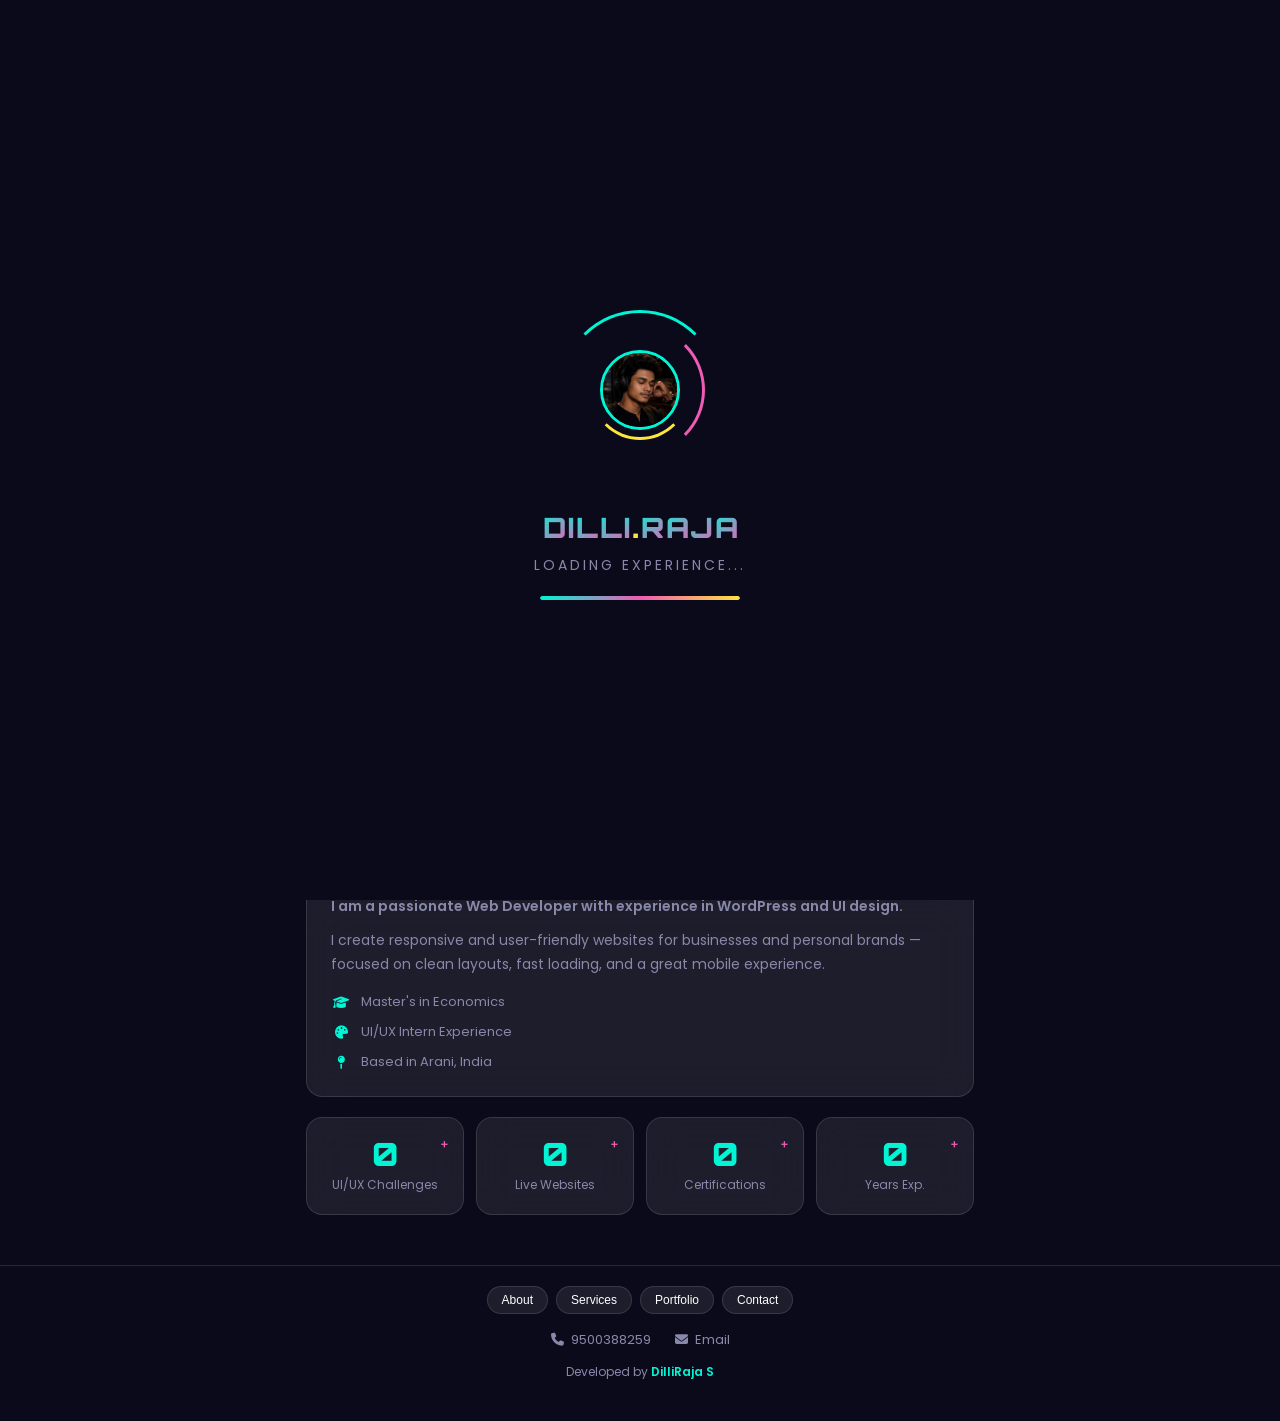
==== index.html @ 21200c45 "Move website files to root" ====
<!DOCTYPE html>
<html lang="en">
<head>
    <meta charset="UTF-8">
    <meta name="viewport" content="width=device-width, initial-scale=1.0, maximum-scale=1.0, user-scalable=no">
    <title>DilliRaja S - Web Developer</title>
    <link rel="stylesheet" href="css/style.css">
    <link rel="stylesheet" href="https://cdnjs.cloudflare.com/ajax/libs/font-awesome/6.5.0/css/all.min.css">
    <link href="https://fonts.googleapis.com/css2?family=Poppins:wght@300;400;500;600;700;800;900&family=Orbitron:wght@400;700;900&display=swap" rel="stylesheet">
</head>
<body>

<!-- ==================== LOADING SCREEN ==================== -->
<div id="loading-screen" class="loading-screen">
    <div class="loader-ring-container">
        <div class="loader-ring"></div>
        <div class="loader-ring"></div>
        <div class="loader-ring"></div>
        <div class="profile-loader">
            <div class="profile-img-loader">
                <img src="assets/profile.jpg" alt="DilliRaja">
            </div>
        </div>
    </div>
    <div class="loader-text">
        <span>D</span><span>I</span><span>L</span><span>L</span><span>I</span>
        <span class="loader-dot">.</span>
        <span>R</span><span>A</span><span>J</span><span>A</span>
    </div>
    <div class="loader-subtitle">Loading Experience...</div>
    <div class="loading-bar">
        <div class="loading-bar-fill"></div>
    </div>
</div>

<!-- ==================== SOUND TOGGLE ==================== -->
<button id="sound-toggle" class="sound-toggle" title="Toggle Sound">
    <i class="fas fa-volume-up"></i>
</button>

<!-- ==================== THEME TOGGLE ==================== -->
<button id="theme-toggle" class="theme-toggle" title="Toggle Theme">
    <i class="fas fa-moon"></i>
</button>

<!-- ==================== COLOR PICKER ==================== -->
<button id="color-picker-btn" class="color-picker-btn" title="Change Theme Color">
    <i class="fas fa-palette"></i>
</button>
<div id="color-panel" class="color-panel">
    <div class="color-panel-header">
        <h3>Theme Colors</h3>
        <button onclick="closeColorPanel()"><i class="fas fa-times"></i></button>
    </div>
    <div class="color-panel-grid">
        <button class="color-swatch" data-color="teal" style="--sw1:#00f5d4;--sw2:#00bbf9;" title="Teal Blue">
            <span class="swatch-mix"><i></i><i></i></span><span>Teal Blue</span>
        </button>
        <button class="color-swatch" data-color="neon" style="--sw1:#00ff88;--sw2:#00cc66;" title="Neon Green">
            <span class="swatch-mix"><i></i><i></i></span><span>Neon Green</span>
        </button>
        <button class="color-swatch" data-color="purple" style="--sw1:#a855f7;--sw2:#6d28d9;" title="Purple">
            <span class="swatch-mix"><i></i><i></i></span><span>Purple</span>
        </button>
        <button class="color-swatch" data-color="pink" style="--sw1:#f15bb5;--sw2:#ff6b9d;" title="Pink">
            <span class="swatch-mix"><i></i><i></i></span><span>Pink</span>
        </button>
        <button class="color-swatch" data-color="orange" style="--sw1:#ff8800;--sw2:#ff5500;" title="Orange">
            <span class="swatch-mix"><i></i><i></i></span><span>Orange</span>
        </button>
        <button class="color-swatch" data-color="red" style="--sw1:#ff4444;--sw2:#cc0000;" title="Red">
            <span class="swatch-mix"><i></i><i></i></span><span>Red</span>
        </button>
        <button class="color-swatch" data-color="gold" style="--sw1:#ffd700;--sw2:#ffaa00;" title="Gold">
            <span class="swatch-mix"><i></i><i></i></span><span>Gold</span>
        </button>
        <button class="color-swatch" data-color="ocean" style="--sw1:#0ea5e9;--sw2:#0284c7;" title="Ocean Blue">
            <span class="swatch-mix"><i></i><i></i></span><span>Ocean</span>
        </button>
        <button class="color-swatch" data-color="mint" style="--sw1:#34d399;--sw2:#10b981;" title="Mint">
            <span class="swatch-mix"><i></i><i></i></span><span>Mint</span>
        </button>
        <button class="color-swatch" data-color="coral" style="--sw1:#fb7185;--sw2:#e11d48;" title="Coral">
            <span class="swatch-mix"><i></i><i></i></span><span>Coral</span>
        </button>
        <button class="color-swatch" data-color="lavender" style="--sw1:#c084fc;--sw2:#a855f7;" title="Lavender">
            <span class="swatch-mix"><i></i><i></i></span><span>Lavender</span>
        </button>
        <button class="color-swatch" data-color="sunset" style="--sw1:#f97316;--sw2:#ec4899;" title="Sunset Mix">
            <span class="swatch-mix"><i></i><i></i></span><span>Sunset</span>
        </button>
    </div>
</div>

<!-- ==================== LIGHTBOX ==================== -->
<div id="lightbox" class="lightbox" onclick="closeLightbox()">
    <button class="lightbox-close" onclick="closeLightbox()"><i class="fas fa-times"></i></button>
    <img id="lightbox-img" src="" alt="Preview">
    <div class="lightbox-actions">
        <button onclick="event.stopPropagation();downloadLightboxImage()"><i class="fas fa-download"></i> Download</button>
        <button onclick="event.stopPropagation();shareLightboxImage()"><i class="fas fa-share-alt"></i> Share</button>
    </div>
</div>

<!-- ==================== PARTICLES BACKGROUND ==================== -->
<canvas id="particles-canvas"></canvas>

<!-- ==================== PAGE 1: HOME ==================== -->
<div id="page-home" class="page active">
    <!-- HEADER -->
    <header class="header">
        <div class="header-left">
            <button class="btn-icon back-btn" id="btn-back" title="Back" style="display:none;">
                <i class="fas fa-arrow-left"></i>
            </button>
            <button class="btn-icon whatsapp-btn" title="WhatsApp" onclick="window.open('https://wa.me/9500388259','_blank')">
                <i class="fab fa-whatsapp"></i>
            </button>
        </div>
        <div class="header-center">
            <h2 class="page-title">DILLIRAJA S</h2>
        </div>
        <div class="header-right">
            <button class="btn-icon category-btn" id="btn-categories" title="Categories">
                <i class="fas fa-th-large"></i>
            </button>
            <button class="btn-icon next-btn" id="btn-next" title="Next Section">
                <i class="fas fa-chevron-down"></i>
            </button>
        </div>
    </header>

    <!-- HERO SECTION -->
    <section class="hero-section" id="hero">
        <div class="hero-content">
            <div class="profile-container">
                <div class="profile-ring">
                    <svg viewBox="0 0 200 200">
                        <circle cx="100" cy="100" r="90" class="ring-bg"/>
                        <circle cx="100" cy="100" r="90" class="ring-progress"/>
                    </svg>
                </div>
                <div class="profile-image">
                    <img src="assets/profile.jpg" alt="DilliRaja S">
                </div>
                <div class="profile-status">
                    <span class="status-dot"></span> Available for work
                </div>
            </div>
            <h1 class="hero-name glitch" data-text="DILLIRAJA S">DILLIRAJA S</h1>
            <p class="hero-title">
                <span class="typed-text" id="typed-text"></span>
                <span class="cursor">|</span>
            </p>
            <div class="hero-location">
                <i class="fas fa-map-marker-alt"></i> Arani, India
            </div>
        </div>

        <!-- CURVED CATEGORY BOX -->
        <div class="curved-box" id="curved-box">
            <div class="curved-box-inner">
                <div class="curved-box-header">
                    <h3><i class="fas fa-fire"></i> Explore Services</h3>
                </div>
                <div class="curved-categories">
                    <button class="curved-cat-item" data-category="about" onclick="navigateTo('about')">
                        <div class="cat-icon"><i class="fas fa-user"></i></div>
                        <span>About</span>
                    </button>
                    <button class="curved-cat-item" data-category="services" onclick="navigateTo('services')">
                        <div class="cat-icon"><i class="fas fa-cogs"></i></div>
                        <span>Services</span>
                    </button>
                    <button class="curved-cat-item" data-category="portfolio" onclick="navigateTo('portfolio')">
                        <div class="cat-icon"><i class="fas fa-briefcase"></i></div>
                        <span>Portfolio</span>
                    </button>
                    <button class="curved-cat-item" data-category="social" onclick="navigateTo('social')">
                        <div class="cat-icon"><i class="fas fa-share-alt"></i></div>
                        <span>Social</span>
                    </button>
                    <button class="curved-cat-item" data-category="contact" onclick="navigateTo('contact')">
                        <div class="cat-icon"><i class="fas fa-phone"></i></div>
                        <span>Contact</span>
                    </button>
                    <button class="curved-cat-item" data-category="form" onclick="navigateTo('form')">
                        <div class="cat-icon"><i class="fas fa-paper-plane"></i></div>
                        <span>Enquiry</span>
                    </button>
                </div>
            </div>
        </div>
    </section>

    <!-- MY STORY SECTION -->
    <section class="section" id="story-section">
        <div class="section-inner">
            <h2 class="section-title"><span class="title-accent"></span> My Story</h2>
            <div class="story-card glass-card">
                <div class="story-text">
                    <p class="story-highlight">I am a passionate Web Developer with experience in WordPress and UI design.</p>
                    <p>I create responsive and user-friendly websites for businesses and personal brands — focused on clean layouts, fast loading, and a great mobile experience.</p>
                </div>
                <div class="story-details">
                    <div class="story-item"><i class="fas fa-graduation-cap"></i> Master's in Economics</div>
                    <div class="story-item"><i class="fas fa-palette"></i> UI/UX Intern Experience</div>
                    <div class="story-item"><i class="fas fa-map-pin"></i> Based in Arani, India</div>
                </div>
            </div>
            <div class="stats-grid">
                <div class="stat-card glass-card" data-count="100">
                    <div class="stat-number">0</div>
                    <div class="stat-label">UI/UX Challenges</div>
                    <div class="stat-plus">+</div>
                </div>
                <div class="stat-card glass-card" data-count="10">
                    <div class="stat-number">0</div>
                    <div class="stat-label">Live Websites</div>
                    <div class="stat-plus">+</div>
                </div>
                <div class="stat-card glass-card" data-count="5">
                    <div class="stat-number">0</div>
                    <div class="stat-label">Certifications</div>
                    <div class="stat-plus">+</div>
                </div>
                <div class="stat-card glass-card" data-count="1">
                    <div class="stat-number">0</div>
                    <div class="stat-label">Years Exp.</div>
                    <div class="stat-plus">+</div>
                </div>
            </div>
        </div>
    </section>

    <!-- FOOTER -->
    <footer class="footer">
        <div class="footer-categories">
            <button onclick="navigateTo('about')">About</button>
            <button onclick="navigateTo('services')">Services</button>
            <button onclick="navigateTo('portfolio')">Portfolio</button>
            <button onclick="navigateTo('contact')">Contact</button>
        </div>
        <div class="footer-contact">
            <a href="tel:+9500388259"><i class="fas fa-phone"></i> 9500388259</a>
            <a href="mailto:dilliraja20et03@gmail.com"><i class="fas fa-envelope"></i> Email</a>
        </div>
        <div class="footer-developer">
            Developed by <span class="developer-name" id="developer-link">DilliRaja S</span>
        </div>
    </footer>
</div>

<!-- ==================== PAGE 2: CATEGORIES LIST ==================== -->
<div id="page-categories" class="page">
    <header class="header">
        <div class="header-left">
            <button class="btn-icon back-btn" onclick="navigateTo('home')">
                <i class="fas fa-arrow-left"></i>
            </button>
        </div>
        <div class="header-center">
            <h2 class="page-title">Categories</h2>
        </div>
        <div class="header-right"></div>
    </header>
    <section class="section categories-page">
        <div class="categories-grid">
            <button class="category-card glass-card game-hover" onclick="navigateTo('about')">
                <div class="cat-card-icon" style="--cat-color: #00f5d4;"><i class="fas fa-user-circle"></i></div>
                <h3>About</h3>
                <p>My story & journey</p>
                <div class="cat-arrow"><i class="fas fa-arrow-right"></i></div>
            </button>
            <button class="category-card glass-card game-hover" onclick="navigateTo('services')">
                <div class="cat-card-icon" style="--cat-color: #fee440;"><i class="fas fa-concierge-bell"></i></div>
                <h3>Services</h3>
                <p>What I offer</p>
                <div class="cat-arrow"><i class="fas fa-arrow-right"></i></div>
            </button>
            <button class="category-card glass-card game-hover" onclick="navigateTo('portfolio')">
                <div class="cat-card-icon" style="--cat-color: #f15bb5;"><i class="fas fa-images"></i></div>
                <h3>Portfolio</h3>
                <p>My work showcase</p>
                <div class="cat-arrow"><i class="fas fa-arrow-right"></i></div>
            </button>
            <button class="category-card glass-card game-hover" onclick="navigateTo('social')">
                <div class="cat-card-icon" style="--cat-color: #9b5de5;"><i class="fas fa-link"></i></div>
                <h3>Social Media</h3>
                <p>Connect with me</p>
                <div class="cat-arrow"><i class="fas fa-arrow-right"></i></div>
            </button>
            <button class="category-card glass-card game-hover" onclick="navigateTo('contact')">
                <div class="cat-card-icon" style="--cat-color: #00bbf9;"><i class="fas fa-address-card"></i></div>
                <h3>Contact</h3>
                <p>Get in touch</p>
                <div class="cat-arrow"><i class="fas fa-arrow-right"></i></div>
            </button>
            <button class="category-card glass-card game-hover" onclick="navigateTo('form')">
                <div class="cat-card-icon" style="--cat-color: #00f5a0;"><i class="fas fa-paper-plane"></i></div>
                <h3>Enquiry Form</h3>
                <p>Request a quote</p>
                <div class="cat-arrow"><i class="fas fa-arrow-right"></i></div>
            </button>
        </div>
    </section>
</div>

<!-- ==================== ABOUT PAGE ==================== -->
<div id="page-about" class="page">
    <header class="header">
        <div class="header-left">
            <button class="btn-icon back-btn" onclick="goBack()">
                <i class="fas fa-arrow-left"></i>
            </button>
        </div>
        <div class="header-center">
            <h2 class="page-title">About Me</h2>
        </div>
        <div class="header-right">
            <button class="btn-icon" onclick="window.open('https://wa.me/9500388259','_blank')">
                <i class="fab fa-whatsapp"></i>
            </button>
        </div>
    </header>
    <section class="section about-page">
        <div class="about-hero">
            <div class="about-profile">
                <div class="about-img-wrapper">
                    <img src="assets/profile.jpg" alt="DilliRaja S">
                    <div class="about-img-ring"></div>
                </div>
                <h2 class="about-name">DilliRaja S</h2>
                <p class="about-role">Web Developer & UI/UX Designer</p>
            </div>
        </div>
        <div class="about-story glass-card">
            <h3><i class="fas fa-book-open"></i> My Story</h3>
            <p>I am a passionate Web Developer with experience in WordPress and UI design.</p>
            <p>I create responsive and user-friendly websites for businesses and personal brands — focused on clean layouts, fast loading, and a great mobile experience.</p>
            <div class="about-details">
                <div class="about-detail-item"><i class="fas fa-graduation-cap"></i><span>Master's in Economics</span></div>
                <div class="about-detail-item"><i class="fas fa-palette"></i><span>UI/UX Intern Experience</span></div>
                <div class="about-detail-item"><i class="fas fa-map-pin"></i><span>Based in Arani, India</span></div>
            </div>
        </div>
        <div class="stats-grid">
            <div class="stat-card glass-card" data-count="100">
                <div class="stat-number">0</div>
                <div class="stat-label">UI/UX Challenges</div>
                <div class="stat-plus">+</div>
            </div>
            <div class="stat-card glass-card" data-count="10">
                <div class="stat-number">0</div>
                <div class="stat-label">Live Websites</div>
                <div class="stat-plus">+</div>
            </div>
            <div class="stat-card glass-card" data-count="5">
                <div class="stat-number">0</div>
                <div class="stat-label">Certifications</div>
                <div class="stat-plus">+</div>
            </div>
            <div class="stat-card glass-card" data-count="1">
                <div class="stat-number">0</div>
                <div class="stat-label">Years Exp.</div>
                <div class="stat-plus">+</div>
            </div>
        </div>
    </section>
</div>

<!-- ==================== SERVICES PAGE ==================== -->
<div id="page-services" class="page">
    <header class="header">
        <div class="header-left">
            <button class="btn-icon back-btn" onclick="goBack()">
                <i class="fas fa-arrow-left"></i>
            </button>
        </div>
        <div class="header-center">
            <h2 class="page-title">Services</h2>
        </div>
        <div class="header-right">
            <button class="btn-icon" onclick="window.open('https://wa.me/9500388259','_blank')">
                <i class="fab fa-whatsapp"></i>
            </button>
        </div>
    </header>
    <section class="section services-page">
        <!-- LOGO DESIGN -->
        <div class="service-section">
            <div class="service-header game-hover" onclick="toggleService(this)">
                <div class="service-icon" style="--svc-color: #00f5d4;"><i class="fas fa-paint-brush"></i></div>
                <h3>Logo Design</h3>
                <i class="fas fa-chevron-down toggle-icon"></i>
            </div>
            <div class="service-content">
                <p class="service-desc">Custom logo designs crafted to represent your brand identity.</p>
                <div class="logo-showcase">
                    <div class="logo-card game-hover" style="--logo-bg: linear-gradient(135deg, #ff4444, #cc0000);" onclick="openLightbox('assets/logo1.jpg')">
                        <div class="logo-display">
                            <img src="assets/logo1.jpg" alt="Red Logo" style="width:100%;height:100%;object-fit:cover;border-radius:50%;">
                        </div>
                        <span class="logo-label">Logo 1 - Red</span>
                        <p class="logo-explain">Bold & Passionate - Red symbolizes energy, power, and determination. Used for brands that want to grab attention instantly and create a sense of urgency.</p>
                    </div>
                    <div class="logo-card game-hover" style="--logo-bg: linear-gradient(135deg, #4488ff, #0044cc);" onclick="openLightbox('assets/logo2.jpg')">
                        <div class="logo-display">
                            <img src="assets/logo2.jpg" alt="Blue Logo" style="width:100%;height:100%;object-fit:cover;border-radius:50%;">
                        </div>
                        <span class="logo-label">Logo 2 - Blue</span>
                        <p class="logo-explain">Trust & Professional - Blue conveys reliability, wisdom, and confidence. The go-to color for corporate, tech, and finance brands worldwide.</p>
                    </div>
                    <div class="logo-card game-hover" style="--logo-bg: linear-gradient(135deg, #44cc44, #228822);" onclick="openLightbox('assets/logo3.jpg')">
                        <div class="logo-display">
                            <img src="assets/logo3.jpg" alt="Green Logo" style="width:100%;height:100%;object-fit:cover;border-radius:50%;">
                        </div>
                        <span class="logo-label">Logo 3 - Green</span>
                        <p class="logo-explain">Growth & Harmony - Green represents nature, health, and prosperity. Perfect for eco-friendly, wellness, and sustainability brands.</p>
                    </div>
                    <div class="logo-card game-hover" style="--logo-bg: linear-gradient(135deg, #885533, #553311);" onclick="openLightbox('assets/logo4.jpg')">
                        <div class="logo-display">
                            <img src="assets/logo4.jpg" alt="Brown Logo" style="width:100%;height:100%;object-fit:cover;border-radius:50%;">
                        </div>
                        <span class="logo-label">Logo 4 - Brown</span>
                        <p class="logo-explain">Earth & Stability - Brown evokes warmth, reliability, and organic feel. Suited for artisan, heritage, and handcrafted brands.</p>
                    </div>
                </div>
            </div>
        </div>

        <!-- RESPONSIVE WEBSITE BUILDER -->
        <div class="service-section">
            <div class="service-header game-hover" onclick="toggleService(this)">
                <div class="service-icon" style="--svc-color: #fee440;"><i class="fas fa-laptop-code"></i></div>
                <h3>Responsive Website Builder</h3>
                <i class="fas fa-chevron-down toggle-icon"></i>
            </div>
            <div class="service-content">
                <div class="sub-service">
                    <h4><i class="fas fa-file-code"></i> Static Website</h4>
                    <p>Clean, fast-loading static websites perfect for portfolios and landing pages.</p>
                    <a href="https://dillistudio.github.io/dilliraja/" target="_blank" class="demo-link game-hover">
                        <i class="fas fa-external-link-alt"></i> View Demo - ₹300 Website
                    </a>
                </div>
                <div class="sub-service">
                    <h4><i class="fas fa-database"></i> Dynamic Website</h4>
                    <p>Interactive websites with dynamic content and database integration.</p>
                    <a href="https://kashvivastralaya.com" target="_blank" class="demo-link game-hover">
                        <i class="fas fa-external-link-alt"></i> View Demo - E-Commerce Site
                    </a>
                </div>
                <div class="sub-service">
                    <h4><i class="fas fa-rocket"></i> Advanced Website</h4>
                    <p>Full-featured websites with admin panels, email support, and custom design.</p>
                    <a href="https://dsdsarees.lovable.app" target="_blank" class="demo-link game-hover">
                        <i class="fas fa-external-link-alt"></i> View Demo - Advanced Site
                    </a>
                </div>
            </div>
        </div>

        <!-- POST GENERATION -->
        <div class="service-section">
            <div class="service-header game-hover" onclick="toggleService(this)">
                <div class="service-icon" style="--svc-color: #f15bb5;"><i class="fas fa-pen-nib"></i></div>
                <h3>Post Generation</h3>
                <i class="fas fa-chevron-down toggle-icon"></i>
            </div>
            <div class="service-content">
                <p class="service-desc">Creative social media posts and promotional content for your business.</p>
                <div class="post-samples">
                    <div class="post-sample glass-card">
                        <div class="post-preview" style="background: linear-gradient(135deg, #667eea, #764ba2);">
                            <i class="fas fa-image"></i>
                        </div>
                        <span>Social Media Post</span>
                    </div>
                    <div class="post-sample glass-card">
                        <div class="post-preview" style="background: linear-gradient(135deg, #f093fb, #f5576c);">
                            <i class="fas fa-bullhorn"></i>
                        </div>
                        <span>Promotional Post</span>
                    </div>
                    <div class="post-sample glass-card">
                        <div class="post-preview" style="background: linear-gradient(135deg, #4facfe, #00f2fe);">
                            <i class="fas fa-ad"></i>
                        </div>
                        <span>Advertisement</span>
                    </div>
                </div>
            </div>
        </div>

        <!-- SOCIAL MEDIA MANAGEMENT -->
        <div class="service-section">
            <div class="service-header game-hover" onclick="toggleService(this)">
                <div class="service-icon" style="--svc-color: #9b5de5;"><i class="fas fa-share-alt"></i></div>
                <h3>Social Media Management</h3>
                <i class="fas fa-chevron-down toggle-icon"></i>
            </div>
            <div class="service-content">
                <p class="service-desc">Complete social media management including content creation, scheduling, and analytics.</p>
                <div class="sm-features">
                    <div class="sm-feature"><i class="fab fa-instagram"></i> Instagram</div>
                    <div class="sm-feature"><i class="fab fa-facebook"></i> Facebook</div>
                    <div class="sm-feature"><i class="fab fa-linkedin"></i> LinkedIn</div>
                    <div class="sm-feature"><i class="fab fa-twitter"></i> Twitter</div>
                </div>
            </div>
        </div>

        <!-- PRICING -->
        <div class="service-section">
            <div class="service-header game-hover" onclick="toggleService(this)">
                <div class="service-icon" style="--svc-color: #00f5a0;"><i class="fas fa-tags"></i></div>
                <h3>Pricing Plans</h3>
                <i class="fas fa-chevron-down toggle-icon"></i>
            </div>
            <div class="service-content">
                <div class="pricing-grid">
                    <div class="pricing-card glass-card">
                        <div class="pricing-badge">Basic</div>
                        <div class="pricing-price">₹300</div>
                        <p>Mini Website with Free Domain</p>
                        <span class="pricing-note">One Time Payment</span>
                    </div>
                    <div class="pricing-card glass-card">
                        <div class="pricing-badge">Plus</div>
                        <div class="pricing-price">₹500</div>
                        <p>Custom Design Website</p>
                    </div>
                    <div class="pricing-card glass-card">
                        <div class="pricing-badge">Static</div>
                        <div class="pricing-price">₹1,200</div>
                        <p>Static Website</p>
                    </div>
                    <div class="pricing-card glass-card">
                        <div class="pricing-badge">Static+</div>
                        <div class="pricing-price">₹3,000</div>
                        <p>Static + Own Domain</p>
                    </div>
                    <div class="pricing-card glass-card">
                        <div class="pricing-badge">Custom</div>
                        <div class="pricing-price">₹5,000</div>
                        <p>Static + Custom Design</p>
                    </div>
                    <div class="pricing-card glass-card">
                        <div class="pricing-badge">E-Commerce</div>
                        <div class="pricing-price">₹5,000</div>
                        <p>E-Commerce Website</p>
                    </div>
                    <div class="pricing-card glass-card">
                        <div class="pricing-badge">E-Com+</div>
                        <div class="pricing-price">₹7,000</div>
                        <p>E-Commerce + Admin Panel</p>
                    </div>
                    <div class="pricing-card glass-card featured">
                        <div class="pricing-badge">Premium</div>
                        <div class="pricing-price">₹10,000</div>
                        <p>E-Com + Custom + Admin + Domain</p>
                    </div>
                    <div class="pricing-card glass-card">
                        <div class="pricing-badge">Advanced</div>
                        <div class="pricing-price">₹10,000</div>
                        <p>Advanced Website</p>
                    </div>
                    <div class="pricing-card glass-card">
                        <div class="pricing-badge">Advanced+</div>
                        <div class="pricing-price">₹12,000</div>
                        <p>Advanced + Own Domain</p>
                    </div>
                    <div class="pricing-card glass-card featured">
                        <div class="pricing-badge">Pro</div>
                        <div class="pricing-price">₹15,000</div>
                        <p>Advanced + Domain + Admin + Email + Custom</p>
                    </div>
                    <div class="pricing-card glass-card">
                        <div class="pricing-badge">Enterprise</div>
                        <div class="pricing-price">₹20,000+</div>
                        <p>More Products & Solutions</p>
                    </div>
                </div>
            </div>
        </div>
    </section>
</div>

<!-- ==================== PORTFOLIO PAGE ==================== -->
<div id="page-portfolio" class="page">
    <header class="header">
        <div class="header-left">
            <button class="btn-icon back-btn" onclick="goBack()">
                <i class="fas fa-arrow-left"></i>
            </button>
        </div>
        <div class="header-center">
            <h2 class="page-title">Portfolio</h2>
        </div>
        <div class="header-right">
            <button class="btn-icon" onclick="window.open('https://wa.me/9500388259','_blank')">
                <i class="fab fa-whatsapp"></i>
            </button>
        </div>
    </header>
    <section class="section portfolio-page">
        <div class="portfolio-grid">
            <div class="portfolio-card glass-card game-hover">
                <div class="portfolio-img" style="background: linear-gradient(135deg, #ff6b6b, #ee5a24);">
                    <i class="fas fa-palette"></i>
                </div>
                <div class="portfolio-info">
                    <h3>Logo Design Collection</h3>
                    <p>Custom brand identity logos</p>
                    <div class="portfolio-tags">
                        <span>Logo</span><span>Branding</span><span>Design</span>
                    </div>
                </div>
            </div>
            <a href="https://dillistudio.github.io/dilliraja/" target="_blank" class="portfolio-card glass-card game-hover">
                <div class="portfolio-img" style="background: linear-gradient(135deg, #00f5d4, #00bbf9);">
                    <i class="fas fa-mobile-alt"></i>
                </div>
                <div class="portfolio-info">
                    <h3>Mini Website - ₹300</h3>
                    <p>Responsive mini website with free domain</p>
                    <span class="demo-badge"><i class="fas fa-external-link-alt"></i> Live Demo</span>
                </div>
            </a>
            <a href="https://dillistudio.github.io/kickstartdigital" target="_blank" class="portfolio-card glass-card game-hover">
                <div class="portfolio-img" style="background: linear-gradient(135deg, #fee440, #f15bb5);">
                    <i class="fas fa-globe"></i>
                </div>
                <div class="portfolio-info">
                    <h3>Static Website - ₹1,200</h3>
                    <p>Professional static website</p>
                    <span class="demo-badge"><i class="fas fa-external-link-alt"></i> Live Demo</span>
                </div>
            </a>
            <a href="https://test.learnova.in" target="_blank" class="portfolio-card glass-card game-hover">
                <div class="portfolio-img" style="background: linear-gradient(135deg, #9b5de5, #f15bb5);">
                    <i class="fas fa-server"></i>
                </div>
                <div class="portfolio-info">
                    <h3>5 Page Static - ₹5,000</h3>
                    <p>Static website with own domain</p>
                    <span class="demo-badge"><i class="fas fa-external-link-alt"></i> Live Demo</span>
                </div>
            </a>
            <a href="https://kashvivastralaya.com" target="_blank" class="portfolio-card glass-card game-hover">
                <div class="portfolio-img" style="background: linear-gradient(135deg, #00bbf9, #9b5de5);">
                    <i class="fas fa-shopping-cart"></i>
                </div>
                <div class="portfolio-info">
                    <h3>E-Commerce Site - ₹7,000</h3>
                    <p>Dynamic e-commerce with own domain</p>
                    <span class="demo-badge"><i class="fas fa-external-link-alt"></i> Live Demo</span>
                </div>
            </a>
            <a href="https://dsdsarees.lovable.app" target="_blank" class="portfolio-card glass-card game-hover">
                <div class="portfolio-img" style="background: linear-gradient(135deg, #f5576c, #ff6b6b);">
                    <i class="fas fa-rocket"></i>
                </div>
                <div class="portfolio-info">
                    <h3>Advanced Website</h3>
                    <p>Email, login, admin, product management</p>
                    <span class="demo-badge"><i class="fas fa-external-link-alt"></i> Live Demo</span>
                </div>
            </a>
        </div>

        <!-- POSTS SECTION -->
        <div class="posts-section">
            <h3 class="section-subtitle"><i class="fas fa-pen-fancy"></i> Duzhine IT Solutions - Posts</h3>
            <div class="posts-grid">
                <div class="post-card glass-card game-hover" onclick="openLightbox('assets/post%201.png')">
                    <div class="post-thumb" style="background: url('assets/post%201.png') center/cover, linear-gradient(135deg, #667eea, #764ba2);">
                    </div>
                    <span>Post 1</span>
                </div>
                <div class="post-card glass-card game-hover" onclick="openLightbox('assets/post%202.png')">
                    <div class="post-thumb" style="background: url('assets/post%202.png') center/cover, linear-gradient(135deg, #f093fb, #f5576c);">
                    </div>
                    <span>Post 2</span>
                </div>
                <div class="post-card glass-card game-hover" onclick="openLightbox('assets/post%203.png')">
                    <div class="post-thumb" style="background: url('assets/post%203.png') center/cover, linear-gradient(135deg, #4facfe, #00f2fe);">
                    </div>
                    <span>Post 3</span>
                </div>
                <div class="post-card glass-card game-hover" onclick="openLightbox('assets/post%204.png')">
                    <div class="post-thumb" style="background: url('assets/post%204.png') center/cover, linear-gradient(135deg, #43e97b, #38f9d7);">
                    </div>
                    <span>Post 4</span>
                </div>
                <div class="post-card glass-card game-hover" onclick="openLightbox('assets/post%205.png')">
                    <div class="post-thumb" style="background: url('assets/post%205.png') center/cover, linear-gradient(135deg, #fa709a, #fee140);">
                    </div>
                    <span>Post 5</span>
                </div>
                <div class="post-card glass-card game-hover" onclick="openLightbox('assets/post%206.png')">
                    <div class="post-thumb" style="background: url('assets/post%206.png') center/cover, linear-gradient(135deg, #a18cd1, #fbc2eb);">
                    </div>
                    <span>Post 6</span>
                </div>
            </div>
        </div>
    </section>
</div>

<!-- ==================== SOCIAL MEDIA PAGE ==================== -->
<div id="page-social" class="page">
    <header class="header">
        <div class="header-left">
            <button class="btn-icon back-btn" onclick="goBack()">
                <i class="fas fa-arrow-left"></i>
            </button>
        </div>
        <div class="header-center">
            <h2 class="page-title">Social Media</h2>
        </div>
        <div class="header-right"></div>
    </header>
    <section class="section social-page">
        <div class="social-links">
            <a href="https://www.instagram.com/im_dilliraja?igsh=MXZ1OHJnYTZiNmQ2Zg==" target="_blank" class="social-card glass-card game-hover" style="--social-color: #E4405F;">
                <div class="social-icon"><i class="fab fa-instagram"></i></div>
                <div class="social-info">
                    <h3>Instagram</h3>
                    <p>@im_dilliraja</p>
                </div>
                <i class="fas fa-external-link-alt social-arrow"></i>
            </a>
            <a href="https://www.facebook.com/dilli.raja.5264" target="_blank" class="social-card glass-card game-hover" style="--social-color: #1877F2;">
                <div class="social-icon"><i class="fab fa-facebook-f"></i></div>
                <div class="social-info">
                    <h3>Facebook</h3>
                    <p>Dilli Raja</p>
                </div>
                <i class="fas fa-external-link-alt social-arrow"></i>
            </a>
            <a href="https://www.linkedin.com/in/dilliraja-s-88a68327a?utm_source=share_via&utm_content=profile&utm_medium=member_android" target="_blank" class="social-card glass-card game-hover" style="--social-color: #0A66C2;">
                <div class="social-icon"><i class="fab fa-linkedin-in"></i></div>
                <div class="social-info">
                    <h3>LinkedIn</h3>
                    <p>DilliRaja S</p>
                </div>
                <i class="fas fa-external-link-alt social-arrow"></i>
            </a>
            <a href="https://dillistudio.github.io/dilliraja/" target="_blank" class="social-card glass-card game-hover" style="--social-color: #00f5d4;">
                <div class="social-icon"><i class="fas fa-globe"></i></div>
                <div class="social-info">
                    <h3>Portfolio</h3>
                    <p>dillistudio.github.io</p>
                </div>
                <i class="fas fa-external-link-alt social-arrow"></i>
            </a>
            <div class="social-card glass-card coming-soon" style="--social-color: #333;">
                <div class="social-icon"><i class="fab fa-github"></i></div>
                <div class="social-info">
                    <h3>GitHub</h3>
                    <p>Coming Soon</p>
                </div>
                <span class="coming-badge">Soon</span>
            </div>
            <div class="social-card glass-card coming-soon" style="--social-color: #333;">
                <div class="social-icon"><i class="fas fa-ellipsis-h"></i></div>
                <div class="social-info">
                    <h3>More</h3>
                    <p>Coming Soon</p>
                </div>
                <span class="coming-badge">Soon</span>
            </div>
        </div>
    </section>
</div>

<!-- ==================== CONTACT PAGE ==================== -->
<div id="page-contact" class="page">
    <header class="header">
        <div class="header-left">
            <button class="btn-icon back-btn" onclick="goBack()">
                <i class="fas fa-arrow-left"></i>
            </button>
        </div>
        <div class="header-center">
            <h2 class="page-title">Contact</h2>
        </div>
        <div class="header-right"></div>
    </header>
    <section class="section contact-page">
        <div class="contact-cards">
            <a href="tel:+9500388259" class="contact-card glass-card game-hover">
                <div class="contact-icon"><i class="fas fa-phone-alt"></i></div>
                <h3>Phone</h3>
                <p>+91 9500388259</p>
            </a>
            <a href="mailto:dilliraja20et03@gmail.com" class="contact-card glass-card game-hover">
                <div class="contact-icon"><i class="fas fa-envelope"></i></div>
                <h3>Email</h3>
                <p>dilliraja20et03@gmail.com</p>
            </a>
            <div class="contact-card glass-card game-hover" onclick="window.open('https://wa.me/9500388259','_blank')">
                <div class="contact-icon" style="background: #25D366;"><i class="fab fa-whatsapp"></i></div>
                <h3>WhatsApp</h3>
                <p>Chat with me</p>
            </div>
        </div>

        <!-- SAVE CONTACT -->
        <div class="save-contact-section glass-card">
            <h3><i class="fas fa-address-book"></i> Save Contact</h3>
            <p>Save my contact details to your phone</p>
            <button class="btn-primary game-hover" id="btn-save-contact">
                <i class="fas fa-download"></i> Save Contact Card
            </button>
            <button class="btn-secondary game-hover" id="btn-share-contact">
                <i class="fas fa-share-alt"></i> Share Contact
            </button>
        </div>

        <!-- SHARE TO DEVICES -->
        <div class="share-devices glass-card">
            <h3><i class="fas fa-share-alt"></i> Share to Devices</h3>
            <p>Send my profile to any device</p>
            <div class="share-device-grid">
                <button class="share-device-btn game-hover" onclick="shareVia('bluetooth')">
                    <i class="fas fa-bluetooth-b"></i>
                    <span>Bluetooth</span>
                </button>
                <button class="share-device-btn game-hover" onclick="shareVia('email')">
                    <i class="fas fa-envelope"></i>
                    <span>Email</span>
                </button>
                <button class="share-device-btn game-hover" onclick="shareVia('whatsapp')">
                    <i class="fab fa-whatsapp"></i>
                    <span>WhatsApp</span>
                </button>
                <button class="share-device-btn game-hover" onclick="shareVia('telegram')">
                    <i class="fab fa-telegram"></i>
                    <span>Telegram</span>
                </button>
                <button class="share-device-btn game-hover" onclick="shareVia('sms')">
                    <i class="fas fa-sms"></i>
                    <span>SMS</span>
                </button>
                <button class="share-device-btn game-hover" onclick="shareVia('clipboard')">
                    <i class="fas fa-copy"></i>
                    <span>Copy Link</span>
                </button>
            </div>
        </div>

        <!-- BOOK VIA WHATSAPP -->
        <div class="whatsapp-book glass-card">
            <h3><i class="fab fa-whatsapp"></i> Book via WhatsApp</h3>
            <p>Quick booking for website development</p>
            <a href="https://wa.me/9500388259?text=Hi%20DilliRaja!%20I%20want%20to%20book%20a%20website." target="_blank" class="btn-whatsapp game-hover">
                <i class="fab fa-whatsapp"></i> Book Now - 9500388259
            </a>
        </div>
    </section>
</div>

<!-- ==================== ENQUIRY FORM PAGE ==================== -->
<div id="page-form" class="page">
    <header class="header">
        <div class="header-left">
            <button class="btn-icon back-btn" onclick="goBack()">
                <i class="fas fa-arrow-left"></i>
            </button>
        </div>
        <div class="header-center">
            <h2 class="page-title">Enquiry Form</h2>
        </div>
        <div class="header-right"></div>
    </header>
    <section class="section form-page">
        <form id="enquiry-form" class="enquiry-form glass-card">
            <div class="form-group">
                <label><i class="fas fa-user"></i> Name</label>
                <input type="text" id="form-name" placeholder="Your Name" required>
            </div>
            <div class="form-group">
                <label><i class="fas fa-envelope"></i> Email</label>
                <input type="email" id="form-email" placeholder="Your Email" required>
            </div>
            <div class="form-group">
                <label><i class="fas fa-phone"></i> Phone Number</label>
                <input type="tel" id="form-phone" placeholder="Your Phone Number" required>
            </div>
            <div class="form-group">
                <label><i class="fas fa-concierge-bell"></i> Select Service</label>
                <select id="form-service" required>
                    <option value="">-- Select a Plan --</option>
                    <option value="300">₹300 - Mini Website with Free Domain (One Time)</option>
                    <option value="500">₹500 - Plus Custom Design</option>
                    <option value="1000">₹1,000 - Static Website</option>
                    <option value="3000">₹3,000 - Static + Own Domain</option>
                    <option value="5000">₹5,000 - Static + Custom Design</option>
                    <option value="5000-ecom">₹5,000 - E-Commerce Website</option>
                    <option value="7000">₹7,000 - E-Commerce + Admin Panel</option>
                    <option value="10000-ecom">₹10,000 - E-Com + Custom + Admin + Domain</option>
                    <option value="10000-adv">₹10,000 - Advanced Website</option>
                    <option value="12000">₹12,000 - Advanced + Own Domain</option>
                    <option value="15000">₹15,000 - Advanced + Domain + Admin + Email + Custom</option>
                    <option value="20000">₹20,000+ - More Products</option>
                </select>
            </div>
            <div class="form-group">
                <label><i class="fas fa-comment"></i> Message (Optional)</label>
                <textarea id="form-message" placeholder="Tell me about your project..." rows="3"></textarea>
            </div>
            <button type="submit" class="btn-primary btn-submit game-hover">
                <i class="fas fa-paper-plane"></i> Send Enquiry
            </button>
        </form>
    </section>
</div>

<!-- ==================== TOAST NOTIFICATION ==================== -->
<div id="toast" class="toast"></div>

<script src="js/script.js"></script>
</body>
</html>
---- css/style.css ----
/* ==================== RESET & BASE ==================== */
* {
    margin: 0;
    padding: 0;
    box-sizing: border-box;
}

:root {
    --primary: #00f5d4;
    --primary-dark: #00c4aa;
    --secondary: #fee440;
    --accent: #f15bb5;
    --bg-dark: #0a0a1a;
    --bg-card: rgba(255, 255, 255, 0.05);
    --text: #ffffff;
    --text-muted: #8888aa;
    --glass: rgba(255, 255, 255, 0.08);
    --glass-border: rgba(255, 255, 255, 0.12);
    --shadow: 0 8px 32px rgba(0, 0, 0, 0.4);
    --radius: 16px;
    --radius-sm: 10px;
    --transition: all 0.3s cubic-bezier(0.4, 0, 0.2, 1);
}

body.light-theme {
    --bg-dark: #f0f2f5;
    --bg-card: rgba(0, 0, 0, 0.03);
    --text: #1a1a2e;
    --text-muted: #555577;
    --glass: rgba(255, 255, 255, 0.7);
    --glass-border: rgba(0, 0, 0, 0.1);
    --shadow: 0 8px 32px rgba(0, 0, 0, 0.1);
}

html {
    scroll-behavior: smooth;
}

body {
    font-family: 'Poppins', sans-serif;
    background: var(--bg-dark);
    color: var(--text);
    min-height: 100vh;
    overflow-x: hidden;
    -webkit-tap-highlight-color: transparent;
}

/* ==================== PARTICLES CANVAS ==================== */
#particles-canvas {
    position: fixed;
    top: 0;
    left: 0;
    width: 100%;
    height: 100%;
    z-index: 0;
    pointer-events: none;
}

/* ==================== LOADING SCREEN ==================== */
.loading-screen {
    position: fixed;
    top: 0;
    left: 0;
    width: 100%;
    height: 100%;
    background: var(--bg-dark);
    display: flex;
    flex-direction: column;
    align-items: center;
    justify-content: center;
    z-index: 10000;
    transition: opacity 0.6s ease, visibility 0.6s ease;
}

.loading-screen.hidden {
    opacity: 0;
    visibility: hidden;
    pointer-events: none;
}

.loader-ring-container {
    position: relative;
    width: 180px;
    height: 180px;
    margin-bottom: 30px;
}

.loader-ring {
    position: absolute;
    top: 50%;
    left: 50%;
    border-radius: 50%;
    border: 3px solid transparent;
    animation: spin 2s linear infinite;
}

.loader-ring:nth-child(1) {
    width: 160px;
    height: 160px;
    margin: -80px 0 0 -80px;
    border-top-color: var(--primary);
    animation-duration: 2s;
}

.loader-ring:nth-child(2) {
    width: 130px;
    height: 130px;
    margin: -65px 0 0 -65px;
    border-right-color: var(--accent);
    animation-duration: 1.5s;
    animation-direction: reverse;
}

.loader-ring:nth-child(3) {
    width: 100px;
    height: 100px;
    margin: -50px 0 0 -50px;
    border-bottom-color: var(--secondary);
    animation-duration: 1s;
}

@keyframes spin {
    to { transform: rotate(360deg); }
}

.profile-loader {
    position: absolute;
    top: 50%;
    left: 50%;
    transform: translate(-50%, -50%);
    width: 80px;
    height: 80px;
    border-radius: 50%;
    overflow: hidden;
    border: 3px solid var(--primary);
    animation: pulse-glow 1.5s ease-in-out infinite;
}

.profile-img-loader {
    width: 100%;
    height: 100%;
    background: linear-gradient(135deg, var(--primary), var(--accent));
    border-radius: 50%;
}

.profile-img-loader img {
    width: 100%;
    height: 100%;
    object-fit: cover;
}

@keyframes pulse-glow {
    0%, 100% { box-shadow: 0 0 20px rgba(0, 245, 212, 0.3); }
    50% { box-shadow: 0 0 40px rgba(0, 245, 212, 0.6); }
}

.loader-text {
    font-family: 'Orbitron', sans-serif;
    font-size: 28px;
    font-weight: 900;
    display: flex;
    gap: 2px;
    margin-bottom: 10px;
}

.loader-text span {
    display: inline-block;
    animation: bounce-letter 0.6s ease infinite;
    background: linear-gradient(135deg, var(--primary), var(--accent));
    -webkit-background-clip: text;
    -webkit-text-fill-color: transparent;
    background-clip: text;
}

.loader-text span:nth-child(2) { animation-delay: 0.05s; }
.loader-text span:nth-child(3) { animation-delay: 0.1s; }
.loader-text span:nth-child(4) { animation-delay: 0.15s; }
.loader-text span:nth-child(5) { animation-delay: 0.2s; }
.loader-text span:nth-child(6) { animation-delay: 0.25s; }
.loader-text span:nth-child(7) { animation-delay: 0.3s; }
.loader-text span:nth-child(8) { animation-delay: 0.35s; }
.loader-text span:nth-child(9) { animation-delay: 0.4s; }
.loader-text span:nth-child(10) { animation-delay: 0.45s; }

.loader-dot {
    animation: dot-pulse 0.6s ease infinite !important;
    -webkit-text-fill-color: var(--secondary) !important;
}

@keyframes bounce-letter {
    0%, 100% { transform: translateY(0); }
    50% { transform: translateY(-8px); }
}

@keyframes dot-pulse {
    0%, 100% { opacity: 1; }
    50% { opacity: 0.3; }
}

.loader-subtitle {
    color: var(--text-muted);
    font-size: 14px;
    margin-bottom: 20px;
    letter-spacing: 3px;
    text-transform: uppercase;
}

.loading-bar {
    width: 200px;
    height: 4px;
    background: rgba(255, 255, 255, 0.1);
    border-radius: 2px;
    overflow: hidden;
}

.loading-bar-fill {
    height: 100%;
    width: 0%;
    background: linear-gradient(90deg, var(--primary), var(--accent), var(--secondary));
    border-radius: 2px;
    animation: load-bar 2.5s ease-in-out forwards;
}

@keyframes load-bar {
    0% { width: 0%; }
    30% { width: 40%; }
    60% { width: 70%; }
    100% { width: 100%; }
}

/* ==================== SOUND TOGGLE ==================== */
.sound-toggle {
    position: fixed;
    bottom: 20px;
    right: 20px;
    width: 44px;
    height: 44px;
    border-radius: 50%;
    background: var(--glass);
    backdrop-filter: blur(20px);
    border: 1px solid var(--glass-border);
    color: var(--primary);
    font-size: 18px;
    cursor: pointer;
    z-index: 9999;
    transition: var(--transition);
    display: flex;
    align-items: center;
    justify-content: center;
}

.sound-toggle:hover {
    background: var(--primary);
    color: var(--bg-dark);
    transform: scale(1.1);
}

.sound-toggle.muted i::before {
    content: "\f6a9";
}

/* ==================== THEME TOGGLE ==================== */
.theme-toggle {
    position: fixed;
    bottom: 74px;
    right: 20px;
    width: 44px;
    height: 44px;
    border-radius: 50%;
    background: var(--glass);
    backdrop-filter: blur(20px);
    border: 1px solid var(--glass-border);
    color: var(--secondary);
    font-size: 18px;
    cursor: pointer;
    z-index: 9999;
    transition: var(--transition);
    display: flex;
    align-items: center;
    justify-content: center;
}

.theme-toggle:hover {
    background: var(--secondary);
    color: var(--bg-dark);
    transform: scale(1.1);
}

body.light-theme .theme-toggle i::before {
    content: "\f186";
}

/* ==================== COLOR PICKER ==================== */
.color-picker-btn {
    position: fixed;
    bottom: 128px;
    right: 20px;
    width: 44px;
    height: 44px;
    border-radius: 50%;
    background: var(--glass);
    backdrop-filter: blur(20px);
    border: 1px solid var(--glass-border);
    color: var(--accent);
    font-size: 18px;
    cursor: pointer;
    z-index: 9999;
    transition: var(--transition);
    display: flex;
    align-items: center;
    justify-content: center;
}

.color-picker-btn:hover {
    background: var(--accent);
    color: white;
    transform: scale(1.1) rotate(20deg);
}

.color-panel {
    position: fixed;
    bottom: 180px;
    right: 20px;
    width: 240px;
    background: rgba(15, 15, 35, 0.95);
    backdrop-filter: blur(30px);
    -webkit-backdrop-filter: blur(30px);
    border: 1px solid var(--glass-border);
    border-radius: 18px;
    padding: 16px;
    z-index: 10000;
    display: none;
    animation: panelSlideUp 0.3s ease;
    box-shadow: 0 15px 40px rgba(0, 0, 0, 0.5);
}

body.light-theme .color-panel {
    background: rgba(255, 255, 255, 0.95);
    border-color: rgba(0, 0, 0, 0.1);
    box-shadow: 0 15px 40px rgba(0, 0, 0, 0.15);
}

.color-panel.active {
    display: block;
}

@keyframes panelSlideUp {
    from { opacity: 0; transform: translateY(20px) scale(0.9); }
    to { opacity: 1; transform: translateY(0) scale(1); }
}

.color-panel-header {
    display: flex;
    justify-content: space-between;
    align-items: center;
    margin-bottom: 14px;
}

.color-panel-header h3 {
    font-size: 14px;
    font-weight: 600;
    color: var(--text);
}

.color-panel-header button {
    background: none;
    border: none;
    color: var(--text-muted);
    font-size: 16px;
    cursor: pointer;
    transition: var(--transition);
}

.color-panel-header button:hover {
    color: var(--accent);
    transform: rotate(90deg);
}

.color-panel-grid {
    display: grid;
    grid-template-columns: repeat(3, 1fr);
    gap: 8px;
}

.color-swatch {
    display: flex;
    flex-direction: column;
    align-items: center;
    gap: 4px;
    padding: 8px 4px;
    border-radius: 10px;
    background: transparent;
    border: 2px solid transparent;
    cursor: pointer;
    transition: var(--transition);
    font-family: 'Poppins', sans-serif;
}

.color-swatch:hover {
    background: rgba(255, 255, 255, 0.08);
    transform: scale(1.05);
}

.color-swatch.active {
    border-color: var(--text);
    background: rgba(255, 255, 255, 0.1);
}

.swatch-mix {
    display: flex;
    width: 32px;
    height: 32px;
    border-radius: 50%;
    overflow: hidden;
    box-shadow: 0 2px 8px rgba(0, 0, 0, 0.3);
}

.swatch-mix i {
    flex: 1;
    background: var(--sw1);
}

.swatch-mix i:last-child {
    background: var(--sw2);
}

.color-swatch span:last-child {
    font-size: 9px;
    color: var(--text-muted);
    white-space: nowrap;
}

body.light-theme .color-panel-grid .color-swatch span:last-child {
    color: #555;
}

/* ==================== LIGHTBOX ==================== */
.lightbox {
    position: fixed;
    top: 0;
    left: 0;
    width: 100%;
    height: 100%;
    background: rgba(0, 0, 0, 0.92);
    z-index: 100000;
    display: none;
    flex-direction: column;
    align-items: center;
    justify-content: center;
    animation: fadeIn 0.3s ease;
    cursor: pointer;
}

.lightbox.active {
    display: flex;
}

.lightbox img {
    max-width: 90%;
    max-height: 75vh;
    border-radius: 12px;
    box-shadow: 0 20px 60px rgba(0, 0, 0, 0.5);
    animation: lightboxZoom 0.3s ease;
}

@keyframes lightboxZoom {
    from { transform: scale(0.8); opacity: 0; }
    to { transform: scale(1); opacity: 1; }
}

.lightbox-close {
    position: absolute;
    top: 20px;
    right: 20px;
    width: 40px;
    height: 40px;
    border-radius: 50%;
    background: rgba(255, 255, 255, 0.15);
    border: none;
    color: white;
    font-size: 18px;
    cursor: pointer;
    transition: var(--transition);
}

.lightbox-close:hover {
    background: var(--accent);
    transform: rotate(90deg);
}

.lightbox-actions {
    display: flex;
    gap: 12px;
    margin-top: 20px;
    cursor: default;
}

.lightbox-actions button {
    padding: 10px 20px;
    border-radius: 10px;
    border: 1px solid rgba(255, 255, 255, 0.2);
    background: rgba(255, 255, 255, 0.1);
    color: white;
    font-size: 14px;
    cursor: pointer;
    transition: var(--transition);
    display: flex;
    align-items: center;
    gap: 6px;
    font-family: 'Poppins', sans-serif;
}

.lightbox-actions button:hover {
    background: var(--primary);
    color: var(--bg-dark);
}

/* ==================== SHARE DEVICES ==================== */
.share-devices {
    padding: 24px;
    text-align: center;
    margin-bottom: 16px;
}

.share-devices h3 {
    font-size: 18px;
    margin-bottom: 8px;
}

.share-devices h3 i {
    color: var(--primary);
    margin-right: 6px;
}

.share-devices p {
    font-size: 13px;
    color: var(--text-muted);
    margin-bottom: 16px;
}

.share-device-grid {
    display: grid;
    grid-template-columns: repeat(3, 1fr);
    gap: 10px;
}

.share-device-btn {
    display: flex;
    flex-direction: column;
    align-items: center;
    gap: 6px;
    padding: 14px 8px;
    border-radius: 14px;
    background: var(--glass);
    border: 1px solid var(--glass-border);
    color: var(--text);
    cursor: pointer;
    transition: var(--transition);
    font-family: 'Poppins', sans-serif;
}

.share-device-btn i {
    font-size: 22px;
    color: var(--primary);
}

.share-device-btn span {
    font-size: 11px;
    font-weight: 500;
}

.share-device-btn:hover {
    background: var(--primary);
    color: var(--bg-dark);
    transform: translateY(-3px);
}

.share-device-btn:hover i {
    color: var(--bg-dark);
}

@keyframes fadeIn {
    from { opacity: 0; }
    to { opacity: 1; }
}

/* ==================== GLASS CARD ==================== */
.glass-card {
    background: var(--glass);
    backdrop-filter: blur(20px);
    -webkit-backdrop-filter: blur(20px);
    border: 1px solid var(--glass-border);
    border-radius: var(--radius);
    transition: var(--transition);
}

/* ==================== GAME HOVER EFFECT ==================== */
.game-hover {
    position: relative;
    overflow: hidden;
    cursor: pointer;
}

.game-hover::before {
    content: '';
    position: absolute;
    top: 0;
    left: -100%;
    width: 100%;
    height: 100%;
    background: linear-gradient(90deg, transparent, rgba(255, 255, 255, 0.1), transparent);
    transition: left 0.5s ease;
    z-index: 1;
    pointer-events: none;
}

.game-hover:hover::before,
.game-hover:active::before {
    left: 100%;
}

.game-hover:hover {
    transform: translateY(-3px);
    box-shadow: 0 10px 30px rgba(0, 245, 212, 0.2);
}

.game-hover:active {
    transform: scale(0.97);
}

/* ==================== PAGES ==================== */
.page {
    display: none;
    min-height: 100vh;
    position: relative;
    z-index: 1;
    animation: pageEnter 0.5s ease;
}

.page.active {
    display: block;
}

@keyframes pageEnter {
    from {
        opacity: 0;
        transform: translateX(30px);
    }
    to {
        opacity: 1;
        transform: translateX(0);
    }
}

.section {
    padding: 80px 16px 30px;
    max-width: 600px;
    margin: 0 auto;
}

/* ==================== HEADER ==================== */
.header {
    position: fixed;
    top: 0;
    left: 0;
    right: 0;
    height: 60px;
    display: flex;
    align-items: center;
    justify-content: space-between;
    padding: 0 12px;
    background: rgba(10, 10, 26, 0.9);
    backdrop-filter: blur(20px);
    -webkit-backdrop-filter: blur(20px);
    border-bottom: 1px solid var(--glass-border);
    z-index: 1000;
}

.header-left,
.header-right {
    display: flex;
    gap: 8px;
    min-width: 90px;
}

.header-right {
    justify-content: flex-end;
}

.header-center {
    flex: 1;
    display: flex;
    justify-content: center;
    align-items: center;
}

.btn-icon {
    width: 40px;
    height: 40px;
    border-radius: 12px;
    background: var(--glass);
    border: 1px solid var(--glass-border);
    color: var(--text);
    font-size: 16px;
    cursor: pointer;
    transition: var(--transition);
    display: flex;
    align-items: center;
    justify-content: center;
}

.btn-icon:hover {
    background: var(--primary);
    color: var(--bg-dark);
    transform: scale(1.08);
}

.btn-icon:active {
    transform: scale(0.92);
}

.whatsapp-btn {
    color: #25D366;
}

.whatsapp-btn:hover {
    background: #25D366;
    color: white;
}

.logo-box {
    position: relative;
    width: 48px;
    height: 48px;
    background: linear-gradient(135deg, var(--primary), var(--accent));
    border-radius: 14px;
    display: flex;
    align-items: center;
    justify-content: center;
    animation: logo-float 3s ease-in-out infinite;
}

.logo-text {
    font-family: 'Orbitron', sans-serif;
    font-weight: 900;
    font-size: 18px;
    color: var(--bg-dark);
}

.logo-glow {
    position: absolute;
    width: 100%;
    height: 100%;
    border-radius: 14px;
    background: linear-gradient(135deg, var(--primary), var(--accent));
    filter: blur(15px);
    opacity: 0.4;
    animation: logo-glow-pulse 2s ease-in-out infinite;
}

@keyframes logo-float {
    0%, 100% { transform: translateY(0); }
    50% { transform: translateY(-3px); }
}

@keyframes logo-glow-pulse {
    0%, 100% { opacity: 0.3; transform: scale(1); }
    50% { opacity: 0.5; transform: scale(1.1); }
}

.page-title {
    font-family: 'Orbitron', sans-serif;
    font-size: 16px;
    font-weight: 700;
    letter-spacing: 2px;
}

/* ==================== HERO SECTION ==================== */
.hero-section {
    padding-top: 70px;
    padding-bottom: 20px;
    text-align: center;
    position: relative;
}

.hero-content {
    padding: 20px 16px;
}

.profile-container {
    position: relative;
    width: 160px;
    height: 160px;
    margin: 0 auto 20px;
}

.profile-ring {
    position: absolute;
    top: 0;
    left: 0;
    width: 100%;
    height: 100%;
}

.profile-ring svg {
    width: 100%;
    height: 100%;
    transform: rotate(-90deg);
}

.ring-bg {
    fill: none;
    stroke: rgba(255, 255, 255, 0.1);
    stroke-width: 4;
}

.ring-progress {
    fill: none;
    stroke: url(#ring-gradient);
    stroke: var(--primary);
    stroke-width: 4;
    stroke-linecap: round;
    stroke-dasharray: 565;
    stroke-dashoffset: 565;
    animation: ring-draw 2s ease forwards 0.5s;
}

@keyframes ring-draw {
    to { stroke-dashoffset: 0; }
}

.profile-image {
    position: absolute;
    top: 10px;
    left: 10px;
    width: 140px;
    height: 140px;
    border-radius: 50%;
    overflow: hidden;
    border: 3px solid var(--primary);
    animation: profile-appear 1s ease 0.3s both;
    background: linear-gradient(135deg, var(--primary), var(--accent));
}

.profile-image img {
    width: 100%;
    height: 100%;
    object-fit: cover;
}

@keyframes profile-appear {
    from {
        transform: scale(0) rotate(-180deg);
        opacity: 0;
    }
    to {
        transform: scale(1) rotate(0);
        opacity: 1;
    }
}

.profile-status {
    position: absolute;
    bottom: -5px;
    left: 50%;
    transform: translateX(-50%);
    background: var(--glass);
    backdrop-filter: blur(10px);
    border: 1px solid var(--glass-border);
    padding: 4px 12px;
    border-radius: 20px;
    font-size: 11px;
    white-space: nowrap;
    display: flex;
    align-items: center;
    gap: 6px;
}

.status-dot {
    width: 6px;
    height: 6px;
    border-radius: 50%;
    background: #00ff88;
    animation: status-blink 1.5s ease-in-out infinite;
}

@keyframes status-blink {
    0%, 100% { opacity: 1; }
    50% { opacity: 0.3; }
}

.hero-name {
    font-family: 'Orbitron', sans-serif;
    font-size: 28px;
    font-weight: 900;
    margin-bottom: 8px;
    background: linear-gradient(135deg, var(--primary), var(--secondary), var(--accent));
    -webkit-background-clip: text;
    -webkit-text-fill-color: transparent;
    background-clip: text;
    position: relative;
}

.glitch {
    animation: glitch-text 3s infinite;
}

@keyframes glitch-text {
    0%, 90%, 100% { transform: none; }
    92% { transform: translate(2px, -1px); }
    94% { transform: translate(-2px, 1px); }
    96% { transform: translate(1px, 2px); }
    98% { transform: translate(-1px, -2px); }
}

.hero-title {
    font-size: 16px;
    color: var(--text-muted);
    margin-bottom: 10px;
    min-height: 24px;
}

.typed-text {
    color: var(--primary);
}

.cursor {
    animation: cursor-blink 0.7s infinite;
    color: var(--primary);
}

@keyframes cursor-blink {
    0%, 50% { opacity: 1; }
    51%, 100% { opacity: 0; }
}

.hero-location {
    font-size: 13px;
    color: var(--text-muted);
}

.hero-location i {
    color: var(--accent);
}

/* ==================== CURVED BOX ==================== */
.curved-box {
    margin: 20px 16px;
    border-radius: 24px;
    background: linear-gradient(135deg, rgba(0, 245, 212, 0.1), rgba(241, 91, 181, 0.1));
    border: 1px solid var(--glass-border);
    padding: 20px;
    animation: box-appear 0.8s ease 1s both;
    backdrop-filter: blur(20px);
}

@keyframes box-appear {
    from {
        opacity: 0;
        transform: translateY(30px) scale(0.9);
    }
    to {
        opacity: 1;
        transform: translateY(0) scale(1);
    }
}

.curved-box-header {
    display: flex;
    justify-content: space-between;
    align-items: center;
    margin-bottom: 16px;
}

.curved-box-header h3 {
    font-size: 16px;
    font-weight: 600;
}

.curved-box-header h3 i {
    color: var(--secondary);
    margin-right: 6px;
}

.curved-box-close {
    background: none;
    border: none;
    color: var(--text-muted);
    font-size: 18px;
    cursor: pointer;
    transition: var(--transition);
}

.curved-box-close:hover {
    color: var(--accent);
    transform: rotate(90deg);
}

.curved-categories {
    display: grid;
    grid-template-columns: repeat(3, 1fr);
    gap: 12px;
}

.curved-cat-item {
    display: flex;
    flex-direction: column;
    align-items: center;
    gap: 8px;
    padding: 16px 8px;
    border-radius: 16px;
    background: var(--glass);
    border: 1px solid var(--glass-border);
    color: var(--text);
    font-size: 12px;
    font-weight: 500;
    cursor: pointer;
    transition: var(--transition);
}

.curved-cat-item:active {
    transform: scale(0.92);
}

.cat-icon {
    width: 44px;
    height: 44px;
    border-radius: 14px;
    background: linear-gradient(135deg, var(--primary), var(--accent));
    display: flex;
    align-items: center;
    justify-content: center;
    font-size: 18px;
    color: var(--bg-dark);
    transition: var(--transition);
}

.curved-cat-item:hover .cat-icon {
    transform: rotateY(180deg);
    box-shadow: 0 0 20px rgba(0, 245, 212, 0.4);
}

/* ==================== STORY SECTION ==================== */
.section-title {
    font-family: 'Orbitron', sans-serif;
    font-size: 22px;
    font-weight: 700;
    margin-bottom: 20px;
    display: flex;
    align-items: center;
    gap: 10px;
}

.title-accent {
    width: 4px;
    height: 24px;
    background: linear-gradient(135deg, var(--primary), var(--accent));
    border-radius: 2px;
}

.story-card {
    padding: 24px;
    margin-bottom: 20px;
}

.story-text {
    margin-bottom: 16px;
}

.story-highlight {
    font-size: 16px;
    font-weight: 600;
    color: var(--primary);
    margin-bottom: 10px;
    line-height: 1.6;
}

.story-text p {
    font-size: 14px;
    color: var(--text-muted);
    line-height: 1.7;
}

.story-details {
    display: flex;
    flex-direction: column;
    gap: 10px;
}

.story-item {
    display: flex;
    align-items: center;
    gap: 10px;
    font-size: 13px;
    color: var(--text-muted);
}

.story-item i {
    color: var(--primary);
    width: 20px;
    text-align: center;
}

/* ==================== STATS ==================== */
.stats-grid {
    display: grid;
    grid-template-columns: repeat(2, 1fr);
    gap: 12px;
}

.stat-card {
    padding: 20px;
    text-align: center;
    position: relative;
    overflow: hidden;
}

.stat-card::after {
    content: '';
    position: absolute;
    top: 0;
    left: 0;
    width: 100%;
    height: 3px;
    background: linear-gradient(90deg, var(--primary), var(--accent));
    transform: scaleX(0);
    transition: transform 0.5s ease;
}

.stat-card:hover::after {
    transform: scaleX(1);
}

.stat-number {
    font-family: 'Orbitron', sans-serif;
    font-size: 32px;
    font-weight: 900;
    color: var(--primary);
    line-height: 1;
}

.stat-plus {
    font-family: 'Orbitron', sans-serif;
    font-size: 16px;
    color: var(--accent);
    position: absolute;
    top: 15px;
    right: 15px;
}

.stat-label {
    font-size: 12px;
    color: var(--text-muted);
    margin-top: 6px;
}

/* ==================== CATEGORIES PAGE ==================== */
.categories-grid {
    display: grid;
    grid-template-columns: repeat(2, 1fr);
    gap: 14px;
    padding-top: 10px;
}

.category-card {
    padding: 24px 16px;
    text-align: center;
    display: flex;
    flex-direction: column;
    align-items: center;
    gap: 10px;
    border: none;
    color: var(--text);
    cursor: pointer;
}

.cat-card-icon {
    width: 56px;
    height: 56px;
    border-radius: 18px;
    background: linear-gradient(135deg, var(--cat-color), transparent);
    display: flex;
    align-items: center;
    justify-content: center;
    font-size: 24px;
    transition: var(--transition);
}

.category-card:hover .cat-card-icon {
    transform: scale(1.15) rotate(10deg);
    box-shadow: 0 0 25px color-mix(in srgb, var(--cat-color) 40%, transparent);
}

.category-card h3 {
    font-size: 15px;
    font-weight: 600;
}

.category-card p {
    font-size: 12px;
    color: var(--text-muted);
}

.cat-arrow {
    margin-top: auto;
    color: var(--primary);
    opacity: 0;
    transform: translateX(-10px);
    transition: var(--transition);
}

.category-card:hover .cat-arrow {
    opacity: 1;
    transform: translateX(0);
}

/* ==================== ABOUT PAGE ==================== */
.about-hero {
    text-align: center;
    padding: 20px 0;
}

.about-profile {
    display: flex;
    flex-direction: column;
    align-items: center;
    gap: 12px;
}

.about-img-wrapper {
    position: relative;
    width: 140px;
    height: 140px;
}

.about-img-wrapper img {
    width: 100%;
    height: 100%;
    border-radius: 50%;
    object-fit: cover;
    border: 3px solid var(--primary);
    background: linear-gradient(135deg, var(--primary), var(--accent));
}

.about-img-ring {
    position: absolute;
    top: -5px;
    left: -5px;
    right: -5px;
    bottom: -5px;
    border-radius: 50%;
    border: 2px dashed var(--primary);
    animation: ring-rotate 10s linear infinite;
}

@keyframes ring-rotate {
    to { transform: rotate(360deg); }
}

.about-name {
    font-family: 'Orbitron', sans-serif;
    font-size: 24px;
    font-weight: 700;
    background: linear-gradient(135deg, var(--primary), var(--accent));
    -webkit-background-clip: text;
    -webkit-text-fill-color: transparent;
    background-clip: text;
}

.about-role {
    color: var(--text-muted);
    font-size: 14px;
}

.about-story {
    padding: 24px;
    margin: 20px 0;
}

.about-story h3 {
    font-size: 18px;
    margin-bottom: 12px;
    display: flex;
    align-items: center;
    gap: 8px;
}

.about-story h3 i {
    color: var(--primary);
}

.about-story p {
    font-size: 14px;
    color: var(--text-muted);
    line-height: 1.7;
    margin-bottom: 10px;
}

.about-details {
    margin-top: 16px;
    display: flex;
    flex-direction: column;
    gap: 12px;
}

.about-detail-item {
    display: flex;
    align-items: center;
    gap: 12px;
    padding: 10px;
    background: var(--glass);
    border-radius: var(--radius-sm);
    font-size: 13px;
}

.about-detail-item i {
    color: var(--primary);
    width: 24px;
    text-align: center;
    font-size: 16px;
}

/* ==================== SERVICES PAGE ==================== */
.service-section {
    margin-bottom: 16px;
}

.service-header {
    display: flex;
    align-items: center;
    gap: 12px;
    padding: 16px;
    border-radius: var(--radius);
    background: var(--glass);
    border: 1px solid var(--glass-border);
    cursor: pointer;
    transition: var(--transition);
}

.service-header:hover {
    border-color: var(--primary);
}

.service-icon {
    width: 44px;
    height: 44px;
    min-width: 44px;
    border-radius: 12px;
    background: linear-gradient(135deg, var(--svc-color), transparent);
    display: flex;
    align-items: center;
    justify-content: center;
    font-size: 18px;
    color: var(--text);
}

.service-header h3 {
    flex: 1;
    font-size: 15px;
    font-weight: 600;
}

.toggle-icon {
    color: var(--text-muted);
    transition: var(--transition);
}

.service-header.active .toggle-icon {
    transform: rotate(180deg);
    color: var(--primary);
}

.service-content {
    max-height: 0;
    overflow: hidden;
    transition: max-height 0.5s ease, padding 0.3s ease;
    padding: 0 16px;
}

.service-content.open {
    max-height: 2000px;
    padding: 16px;
}

.service-desc {
    font-size: 14px;
    color: var(--text-muted);
    line-height: 1.6;
    margin-bottom: 16px;
}

/* Logo Showcase */
.logo-showcase {
    display: grid;
    grid-template-columns: repeat(2, 1fr);
    gap: 12px;
}

.logo-card {
    border-radius: 16px;
    padding: 20px;
    text-align: center;
    background: var(--logo-bg);
    transition: var(--transition);
    cursor: pointer;
}

.logo-card:hover {
    transform: translateY(-5px) scale(1.02);
    box-shadow: 0 10px 30px rgba(0, 0, 0, 0.3);
}

.logo-display {
    width: 60px;
    height: 60px;
    margin: 0 auto 10px;
    background: rgba(255, 255, 255, 0.2);
    border-radius: 50%;
    display: flex;
    align-items: center;
    justify-content: center;
    font-size: 24px;
    color: white;
    overflow: hidden;
    backdrop-filter: blur(10px);
}

.logo-label {
    font-weight: 600;
    font-size: 14px;
    display: block;
    margin-bottom: 6px;
}

.logo-explain {
    font-size: 11px;
    opacity: 0.85;
    line-height: 1.5;
}

/* Sub-services */
.sub-service {
    padding: 16px;
    margin-bottom: 12px;
    background: var(--glass);
    border-radius: var(--radius-sm);
    border-left: 3px solid var(--primary);
}

.sub-service h4 {
    font-size: 14px;
    font-weight: 600;
    margin-bottom: 8px;
    display: flex;
    align-items: center;
    gap: 8px;
}

.sub-service h4 i {
    color: var(--primary);
}

.sub-service p {
    font-size: 13px;
    color: var(--text-muted);
    margin-bottom: 10px;
}

.demo-link {
    display: inline-flex;
    align-items: center;
    gap: 6px;
    padding: 8px 16px;
    background: linear-gradient(135deg, var(--primary), var(--accent));
    color: var(--bg-dark);
    text-decoration: none;
    border-radius: 8px;
    font-size: 13px;
    font-weight: 600;
    transition: var(--transition);
}

.demo-link:hover {
    transform: scale(1.05);
    box-shadow: 0 5px 20px rgba(0, 245, 212, 0.3);
}

/* Post Samples */
.post-samples {
    display: grid;
    grid-template-columns: repeat(3, 1fr);
    gap: 10px;
}

.post-sample {
    padding: 16px 8px;
    text-align: center;
}

.post-preview {
    width: 50px;
    height: 50px;
    margin: 0 auto 8px;
    border-radius: 12px;
    display: flex;
    align-items: center;
    justify-content: center;
    font-size: 20px;
    color: white;
}

.post-sample span {
    font-size: 11px;
    color: var(--text-muted);
}

/* Social Media Features */
.sm-features {
    display: grid;
    grid-template-columns: repeat(2, 1fr);
    gap: 10px;
}

.sm-feature {
    display: flex;
    align-items: center;
    gap: 10px;
    padding: 12px;
    background: var(--glass);
    border-radius: var(--radius-sm);
    font-size: 13px;
}

.sm-feature i {
    font-size: 20px;
}

.sm-feature:nth-child(1) i { color: #E4405F; }
.sm-feature:nth-child(2) i { color: #1877F2; }
.sm-feature:nth-child(3) i { color: #0A66C2; }
.sm-feature:nth-child(4) i { color: #1DA1F2; }

/* Pricing Grid */
.pricing-grid {
    display: grid;
    grid-template-columns: repeat(2, 1fr);
    gap: 12px;
}

.pricing-card {
    padding: 16px;
    text-align: center;
    position: relative;
}

.pricing-card.featured {
    border-color: var(--primary);
    background: linear-gradient(135deg, rgba(0, 245, 212, 0.1), rgba(241, 91, 181, 0.1));
    grid-column: span 2;
}

.pricing-badge {
    display: inline-block;
    padding: 3px 10px;
    background: var(--primary);
    color: var(--bg-dark);
    border-radius: 20px;
    font-size: 10px;
    font-weight: 700;
    text-transform: uppercase;
    margin-bottom: 8px;
}

.pricing-price {
    font-family: 'Orbitron', sans-serif;
    font-size: 22px;
    font-weight: 900;
    color: var(--primary);
    margin-bottom: 4px;
}

.pricing-card p {
    font-size: 12px;
    color: var(--text-muted);
}

.pricing-note {
    font-size: 10px;
    color: var(--accent);
    display: block;
    margin-top: 4px;
}

/* ==================== PORTFOLIO PAGE ==================== */
.portfolio-grid {
    display: flex;
    flex-direction: column;
    gap: 14px;
}

.portfolio-card {
    display: flex;
    overflow: hidden;
    text-decoration: none;
    color: var(--text);
    border: none;
}

.portfolio-img {
    width: 100px;
    min-width: 100px;
    display: flex;
    align-items: center;
    justify-content: center;
    font-size: 32px;
    color: white;
}

.portfolio-info {
    padding: 16px;
    flex: 1;
}

.portfolio-info h3 {
    font-size: 15px;
    font-weight: 600;
    margin-bottom: 4px;
}

.portfolio-info p {
    font-size: 12px;
    color: var(--text-muted);
    margin-bottom: 8px;
}

.portfolio-tags {
    display: flex;
    gap: 6px;
    flex-wrap: wrap;
}

.portfolio-tags span {
    padding: 2px 8px;
    background: var(--glass);
    border-radius: 10px;
    font-size: 10px;
    color: var(--primary);
}

.demo-badge {
    display: inline-flex;
    align-items: center;
    gap: 4px;
    padding: 4px 10px;
    background: var(--primary);
    color: var(--bg-dark);
    border-radius: 6px;
    font-size: 11px;
    font-weight: 600;
}

/* Posts */
.posts-section {
    margin-top: 30px;
}

.section-subtitle {
    font-size: 16px;
    font-weight: 600;
    margin-bottom: 16px;
    display: flex;
    align-items: center;
    gap: 8px;
}

.section-subtitle i {
    color: var(--primary);
}

.posts-grid {
    display: grid;
    grid-template-columns: repeat(3, 1fr);
    gap: 10px;
}

.post-card {
    text-align: center;
    padding: 12px 8px;
}

.post-thumb {
    width: 100%;
    height: 80px;
    border-radius: 10px;
    display: flex;
    align-items: center;
    justify-content: center;
    font-size: 24px;
    color: white;
    margin-bottom: 8px;
}

.post-card span {
    font-size: 12px;
    color: var(--text-muted);
}

/* ==================== SOCIAL MEDIA PAGE ==================== */
.social-links {
    display: flex;
    flex-direction: column;
    gap: 12px;
}

.social-card {
    display: flex;
    align-items: center;
    gap: 14px;
    padding: 16px;
    text-decoration: none;
    color: var(--text);
    border: none;
}

.social-icon {
    width: 50px;
    height: 50px;
    min-width: 50px;
    border-radius: 14px;
    background: var(--social-color);
    display: flex;
    align-items: center;
    justify-content: center;
    font-size: 22px;
    color: white;
    transition: var(--transition);
}

.social-card:hover .social-icon {
    transform: scale(1.1) rotate(-5deg);
}

.social-info {
    flex: 1;
}

.social-info h3 {
    font-size: 15px;
    font-weight: 600;
}

.social-info p {
    font-size: 12px;
    color: var(--text-muted);
}

.social-arrow {
    color: var(--text-muted);
    transition: var(--transition);
}

.social-card:hover .social-arrow {
    color: var(--primary);
    transform: translate(3px, -3px);
}

.coming-soon {
    opacity: 0.5;
    cursor: default;
}

.coming-badge {
    padding: 4px 10px;
    background: rgba(255, 255, 255, 0.1);
    border-radius: 20px;
    font-size: 11px;
    color: var(--text-muted);
}

/* ==================== CONTACT PAGE ==================== */
.contact-cards {
    display: grid;
    grid-template-columns: repeat(3, 1fr);
    gap: 12px;
    margin-bottom: 20px;
}

.contact-card {
    text-align: center;
    padding: 20px 12px;
    text-decoration: none;
    color: var(--text);
    border: none;
}

.contact-icon {
    width: 50px;
    height: 50px;
    margin: 0 auto 10px;
    border-radius: 14px;
    background: linear-gradient(135deg, var(--primary), var(--accent));
    display: flex;
    align-items: center;
    justify-content: center;
    font-size: 20px;
    color: var(--bg-dark);
    transition: var(--transition);
}

.contact-card:hover .contact-icon {
    transform: rotateY(180deg);
}

.contact-card h3 {
    font-size: 13px;
    font-weight: 600;
    margin-bottom: 4px;
}

.contact-card p {
    font-size: 11px;
    color: var(--text-muted);
}

/* Save Contact */
.save-contact-section,
.whatsapp-book {
    padding: 24px;
    text-align: center;
    margin-bottom: 16px;
}

.save-contact-section h3,
.whatsapp-book h3 {
    font-size: 18px;
    margin-bottom: 8px;
}

.save-contact-section h3 i,
.whatsapp-book h3 i {
    color: var(--primary);
    margin-right: 6px;
}

.save-contact-section p,
.whatsapp-book p {
    font-size: 13px;
    color: var(--text-muted);
    margin-bottom: 16px;
}

.btn-primary {
    display: inline-flex;
    align-items: center;
    gap: 8px;
    padding: 12px 24px;
    background: linear-gradient(135deg, var(--primary), var(--accent));
    color: var(--bg-dark);
    border: none;
    border-radius: 12px;
    font-size: 14px;
    font-weight: 600;
    cursor: pointer;
    transition: var(--transition);
    margin: 6px;
}

.btn-primary:hover {
    transform: translateY(-2px);
    box-shadow: 0 8px 25px rgba(0, 245, 212, 0.3);
}

.btn-secondary {
    display: inline-flex;
    align-items: center;
    gap: 8px;
    padding: 12px 24px;
    background: var(--glass);
    color: var(--text);
    border: 1px solid var(--glass-border);
    border-radius: 12px;
    font-size: 14px;
    font-weight: 600;
    cursor: pointer;
    transition: var(--transition);
    margin: 6px;
}

.btn-secondary:hover {
    background: rgba(255, 255, 255, 0.15);
    transform: translateY(-2px);
}

.btn-whatsapp {
    display: inline-flex;
    align-items: center;
    gap: 8px;
    padding: 14px 28px;
    background: #25D366;
    color: white;
    text-decoration: none;
    border-radius: 12px;
    font-size: 15px;
    font-weight: 600;
    transition: var(--transition);
}

.btn-whatsapp:hover {
    transform: translateY(-2px);
    box-shadow: 0 8px 25px rgba(37, 211, 102, 0.4);
}

/* ==================== ENQUIRY FORM ==================== */
.enquiry-form {
    padding: 24px;
}

.form-group {
    margin-bottom: 16px;
}

.form-group label {
    display: block;
    font-size: 13px;
    font-weight: 600;
    margin-bottom: 6px;
    color: var(--text);
}

.form-group label i {
    color: var(--primary);
    margin-right: 6px;
}

.form-group input,
.form-group select,
.form-group textarea {
    width: 100%;
    padding: 12px 16px;
    background: var(--glass);
    border: 1px solid var(--glass-border);
    border-radius: 12px;
    color: var(--text);
    font-family: 'Poppins', sans-serif;
    font-size: 14px;
    transition: var(--transition);
    outline: none;
}

.form-group input:focus,
.form-group select:focus,
.form-group textarea:focus {
    border-color: var(--primary);
    box-shadow: 0 0 0 3px rgba(0, 245, 212, 0.1);
}

.form-group input::placeholder,
.form-group textarea::placeholder {
    color: var(--text-muted);
}

.form-group select {
    cursor: pointer;
    -webkit-appearance: none;
    appearance: none;
    background-image: url("data:image/svg+xml,%3Csvg xmlns='http://www.w3.org/2000/svg' width='12' height='12' fill='%238888aa' viewBox='0 0 16 16'%3E%3Cpath d='M8 11L3 6h10z'/%3E%3C/svg%3E");
    background-repeat: no-repeat;
    background-position: right 16px center;
}

.form-group select option {
    background: var(--bg-dark);
    color: var(--text);
}

.form-group textarea {
    resize: vertical;
    min-height: 80px;
}

.btn-submit {
    width: 100%;
    justify-content: center;
    padding: 14px;
    font-size: 16px;
}

/* ==================== FOOTER ==================== */
.footer {
    padding: 20px 16px 40px;
    text-align: center;
    border-top: 1px solid var(--glass-border);
    margin-top: 20px;
}

.footer-categories {
    display: flex;
    justify-content: center;
    gap: 8px;
    flex-wrap: wrap;
    margin-bottom: 12px;
}

.footer-categories button {
    padding: 6px 14px;
    background: var(--glass);
    border: 1px solid var(--glass-border);
    border-radius: 20px;
    color: var(--text);
    font-size: 12px;
    cursor: pointer;
    transition: var(--transition);
}

.footer-categories button:hover {
    background: var(--primary);
    color: var(--bg-dark);
}

.footer-contact {
    margin-bottom: 12px;
}

.footer-contact a {
    color: var(--text-muted);
    text-decoration: none;
    font-size: 13px;
    margin: 0 10px;
    transition: var(--transition);
}

.footer-contact a:hover {
    color: var(--primary);
}

.footer-contact a i {
    margin-right: 4px;
}

.footer-developer {
    font-size: 12px;
    color: var(--text-muted);
}

.developer-name {
    color: var(--primary);
    font-weight: 600;
    cursor: pointer;
    transition: var(--transition);
}

.developer-name:hover {
    text-decoration: underline;
}

/* ==================== TOAST ==================== */
.toast {
    position: fixed;
    bottom: 80px;
    left: 50%;
    transform: translateX(-50%) translateY(100px);
    padding: 12px 24px;
    background: var(--primary);
    color: var(--bg-dark);
    border-radius: 12px;
    font-size: 14px;
    font-weight: 600;
    z-index: 9999;
    opacity: 0;
    transition: all 0.4s ease;
    pointer-events: none;
}

.toast.show {
    opacity: 1;
    transform: translateX(-50%) translateY(0);
}

/* ==================== SCROLLBAR ==================== */
::-webkit-scrollbar {
    width: 6px;
}

::-webkit-scrollbar-track {
    background: var(--bg-dark);
}

::-webkit-scrollbar-thumb {
    background: var(--primary);
    border-radius: 3px;
}

/* ==================== RESPONSIVE ==================== */
@media (max-width: 400px) {
    .hero-name {
        font-size: 22px;
    }

    .logo-showcase {
        grid-template-columns: 1fr;
    }

    .pricing-grid {
        grid-template-columns: 1fr;
    }

    .pricing-card.featured {
        grid-column: span 1;
    }

    .contact-cards {
        grid-template-columns: 1fr;
    }

    .posts-grid {
        grid-template-columns: repeat(2, 1fr);
    }
}

@media (min-width: 768px) {
    .section {
        max-width: 700px;
    }

    .categories-grid {
        grid-template-columns: repeat(3, 1fr);
    }

    .stats-grid {
        grid-template-columns: repeat(4, 1fr);
    }
}
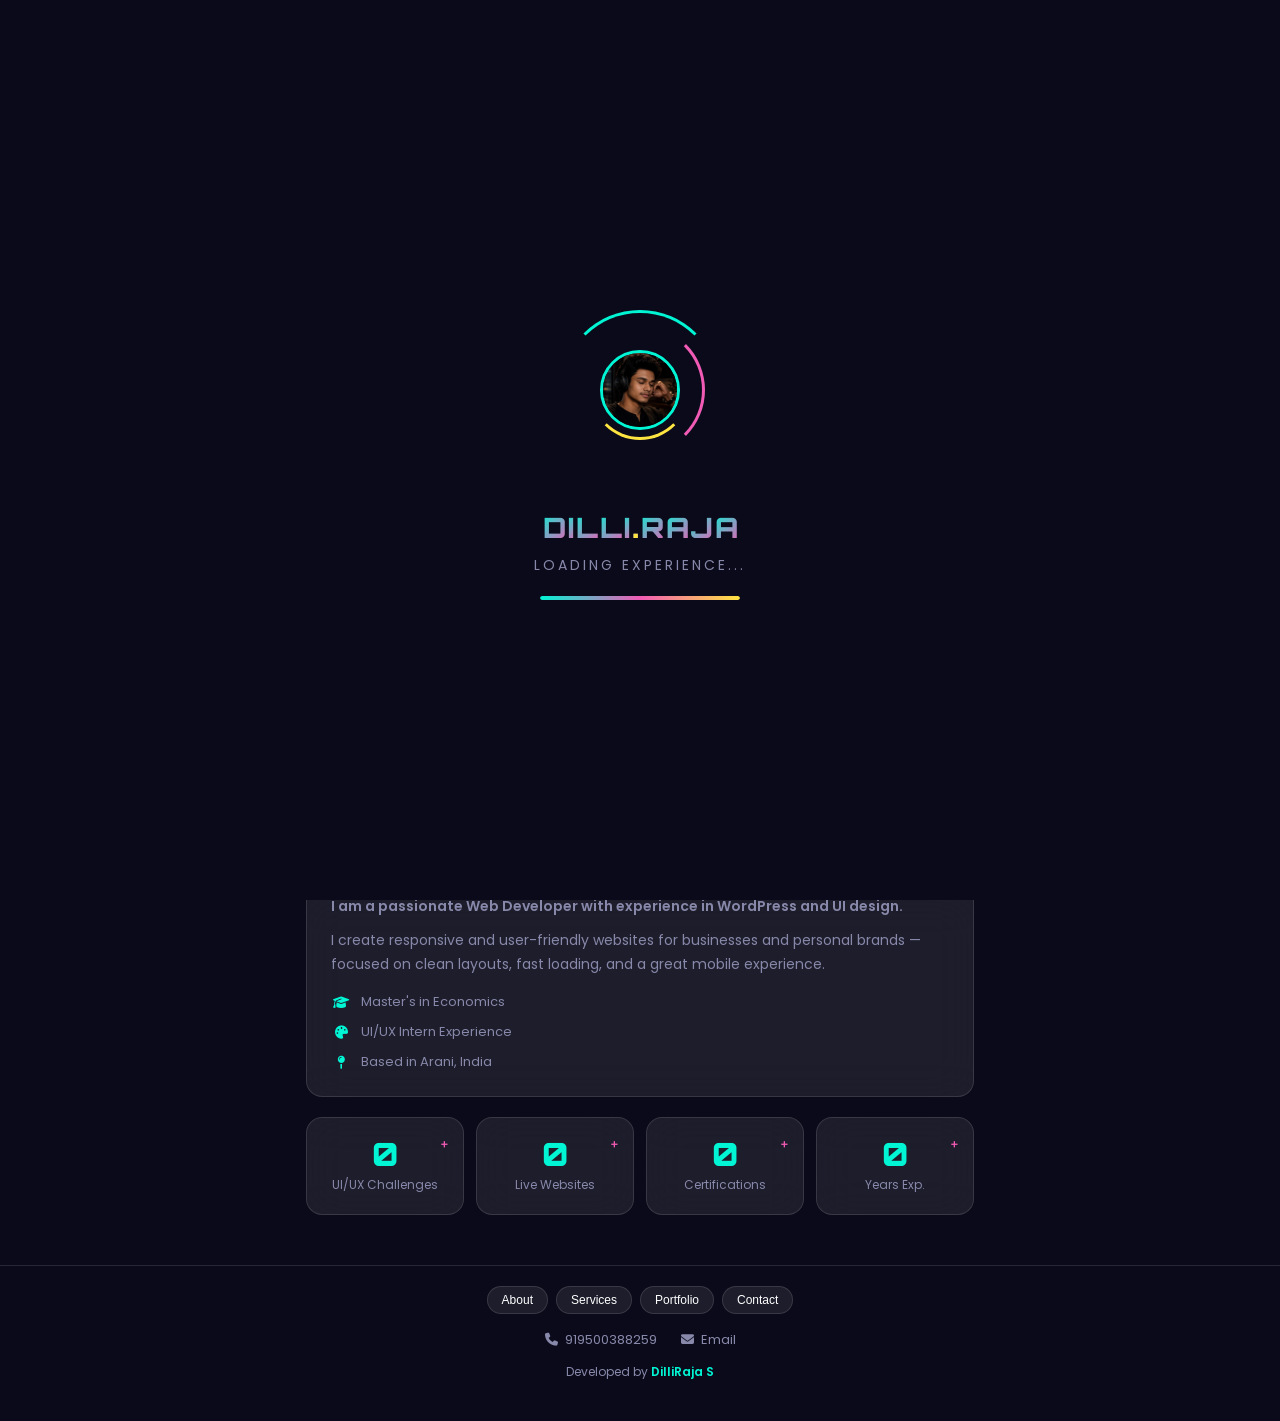
==== commit a38c9a4f: "Add files via upload" ====
--- a/index.html
+++ b/index.html
@@ -113,7 +113,7 @@
             <button class="btn-icon back-btn" id="btn-back" title="Back" style="display:none;">
                 <i class="fas fa-arrow-left"></i>
             </button>
-            <button class="btn-icon whatsapp-btn" title="WhatsApp" onclick="window.open('https://wa.me/9500388259','_blank')">
+            <button class="btn-icon whatsapp-btn" title="WhatsApp" onclick="window.open('https://wa.me/919500388259','_blank')">
                 <i class="fab fa-whatsapp"></i>
             </button>
         </div>
@@ -242,7 +242,7 @@
             <button onclick="navigateTo('contact')">Contact</button>
         </div>
         <div class="footer-contact">
-            <a href="tel:+9500388259"><i class="fas fa-phone"></i> 9500388259</a>
+            <a href="tel:+919500388259"><i class="fas fa-phone"></i> 919500388259</a>
             <a href="mailto:dilliraja20et03@gmail.com"><i class="fas fa-envelope"></i> Email</a>
         </div>
         <div class="footer-developer">
@@ -318,7 +318,7 @@
             <h2 class="page-title">About Me</h2>
         </div>
         <div class="header-right">
-            <button class="btn-icon" onclick="window.open('https://wa.me/9500388259','_blank')">
+            <button class="btn-icon" onclick="window.open('https://wa.me/919500388259','_blank')">
                 <i class="fab fa-whatsapp"></i>
             </button>
         </div>
@@ -381,7 +381,7 @@
             <h2 class="page-title">Services</h2>
         </div>
         <div class="header-right">
-            <button class="btn-icon" onclick="window.open('https://wa.me/9500388259','_blank')">
+            <button class="btn-icon" onclick="window.open('https://wa.me/919500388259','_blank')">
                 <i class="fab fa-whatsapp"></i>
             </button>
         </div>
@@ -599,7 +599,7 @@
             <h2 class="page-title">Portfolio</h2>
         </div>
         <div class="header-right">
-            <button class="btn-icon" onclick="window.open('https://wa.me/9500388259','_blank')">
+            <button class="btn-icon" onclick="window.open('https://wa.me/919500388259','_blank')">
                 <i class="fab fa-whatsapp"></i>
             </button>
         </div>
@@ -791,17 +791,17 @@
     </header>
     <section class="section contact-page">
         <div class="contact-cards">
-            <a href="tel:+9500388259" class="contact-card glass-card game-hover">
+            <a href="tel:+919500388259" class="contact-card glass-card game-hover">
                 <div class="contact-icon"><i class="fas fa-phone-alt"></i></div>
                 <h3>Phone</h3>
-                <p>+91 9500388259</p>
+                <p>+91 919500388259</p>
             </a>
             <a href="mailto:dilliraja20et03@gmail.com" class="contact-card glass-card game-hover">
                 <div class="contact-icon"><i class="fas fa-envelope"></i></div>
                 <h3>Email</h3>
                 <p>dilliraja20et03@gmail.com</p>
             </a>
-            <div class="contact-card glass-card game-hover" onclick="window.open('https://wa.me/9500388259','_blank')">
+            <div class="contact-card glass-card game-hover" onclick="window.open('https://wa.me/919500388259','_blank')">
                 <div class="contact-icon" style="background: #25D366;"><i class="fab fa-whatsapp"></i></div>
                 <h3>WhatsApp</h3>
                 <p>Chat with me</p>
@@ -856,8 +856,8 @@
         <div class="whatsapp-book glass-card">
             <h3><i class="fab fa-whatsapp"></i> Book via WhatsApp</h3>
             <p>Quick booking for website development</p>
-            <a href="https://wa.me/9500388259?text=Hi%20DilliRaja!%20I%20want%20to%20book%20a%20website." target="_blank" class="btn-whatsapp game-hover">
-                <i class="fab fa-whatsapp"></i> Book Now - 9500388259
+            <a href="https://wa.me/919500388259?text=Hi%20DilliRaja!%20I%20want%20to%20book%20a%20website." target="_blank" class="btn-whatsapp game-hover">
+                <i class="fab fa-whatsapp"></i> Book Now - 919500388259
             </a>
         </div>
     </section>
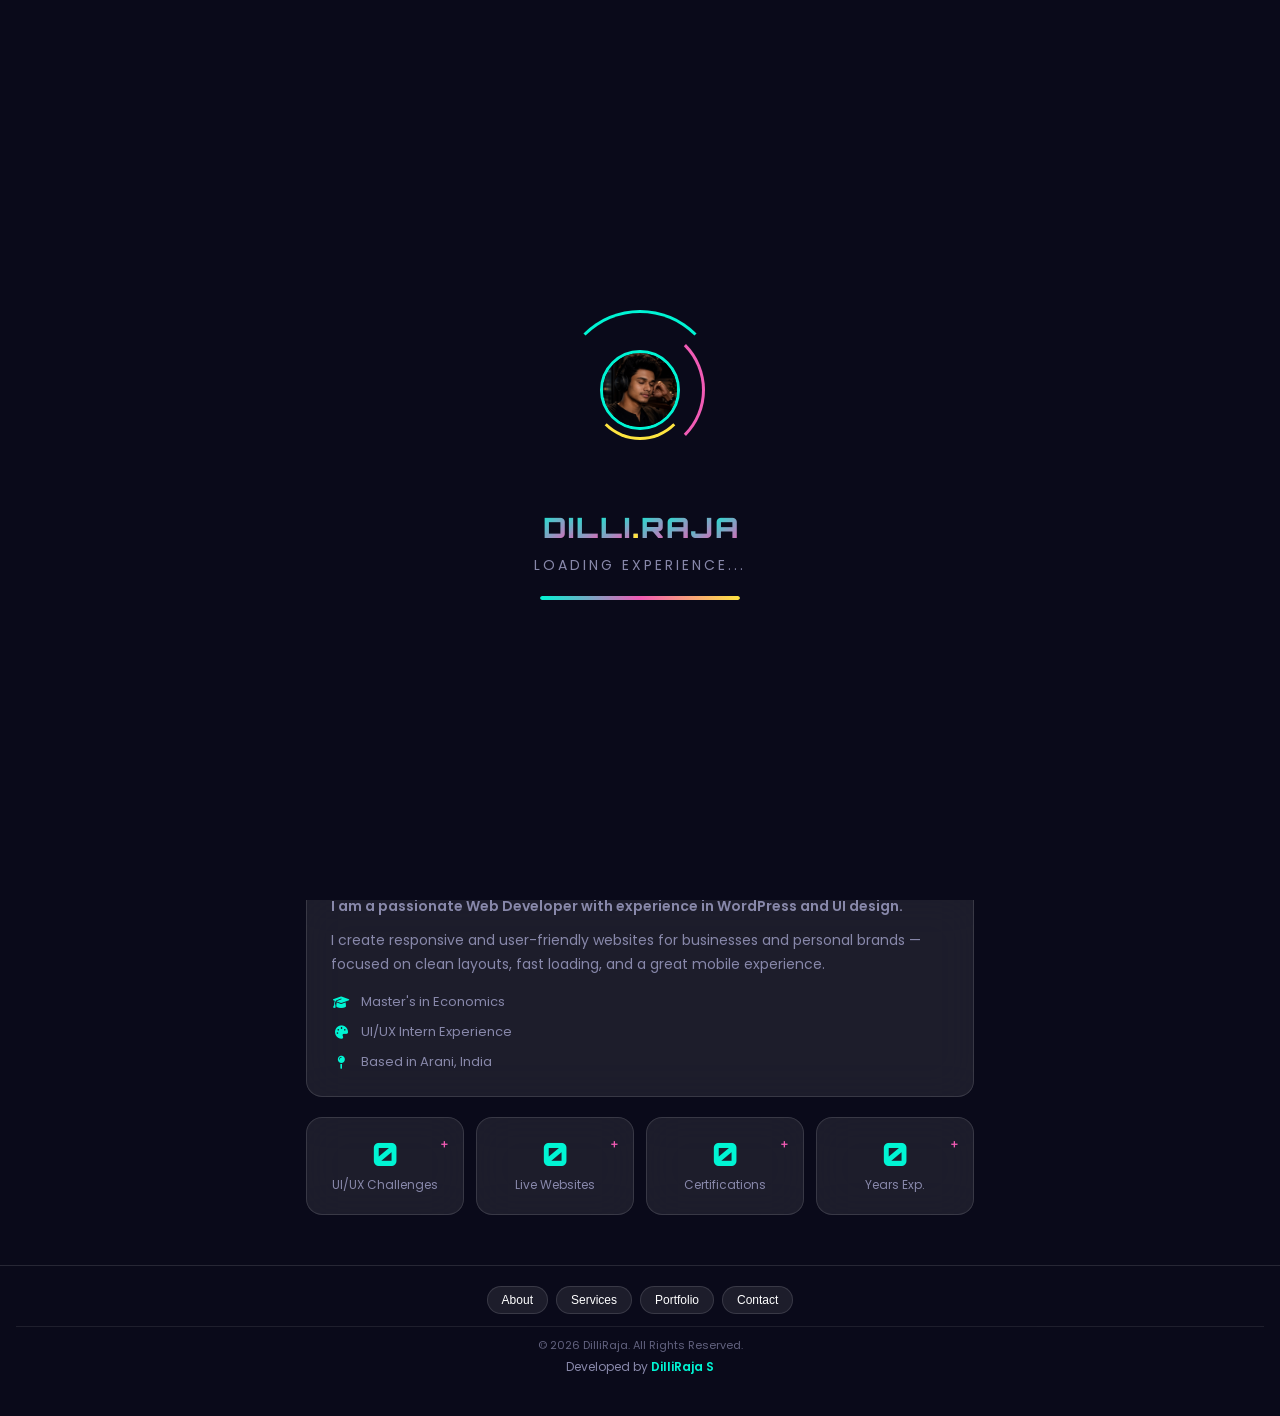
==== commit efa4e1c1: "Add files via upload" ====
--- a/index.html
+++ b/index.html
@@ -4,9 +4,2057 @@
     <meta charset="UTF-8">
     <meta name="viewport" content="width=device-width, initial-scale=1.0, maximum-scale=1.0, user-scalable=no">
     <title>DilliRaja S - Web Developer</title>
-    <link rel="stylesheet" href="css/style.css">
     <link rel="stylesheet" href="https://cdnjs.cloudflare.com/ajax/libs/font-awesome/6.5.0/css/all.min.css">
     <link href="https://fonts.googleapis.com/css2?family=Poppins:wght@300;400;500;600;700;800;900&family=Orbitron:wght@400;700;900&display=swap" rel="stylesheet">
+    <style>
+/* ==================== RESET & BASE ==================== */
+* {
+    margin: 0;
+    padding: 0;
+    box-sizing: border-box;
+}
+
+:root {
+    --primary: #00f5d4;
+    --primary-dark: #00c4aa;
+    --secondary: #fee440;
+    --accent: #f15bb5;
+    --bg-dark: #0a0a1a;
+    --bg-card: rgba(255, 255, 255, 0.05);
+    --text: #ffffff;
+    --text-muted: #8888aa;
+    --glass: rgba(255, 255, 255, 0.08);
+    --glass-border: rgba(255, 255, 255, 0.12);
+    --shadow: 0 8px 32px rgba(0, 0, 0, 0.4);
+    --radius: 16px;
+    --radius-sm: 10px;
+    --transition: all 0.3s cubic-bezier(0.4, 0, 0.2, 1);
+}
+
+body.light-theme {
+    --bg-dark: #f0f2f5;
+    --bg-card: rgba(0, 0, 0, 0.03);
+    --text: #1a1a2e;
+    --text-muted: #555577;
+    --glass: rgba(255, 255, 255, 0.7);
+    --glass-border: rgba(0, 0, 0, 0.1);
+    --shadow: 0 8px 32px rgba(0, 0, 0, 0.1);
+}
+
+html {
+    scroll-behavior: smooth;
+}
+
+body {
+    font-family: 'Poppins', sans-serif;
+    background: var(--bg-dark);
+    color: var(--text);
+    min-height: 100vh;
+    overflow-x: hidden;
+    -webkit-tap-highlight-color: transparent;
+    -webkit-overflow-scrolling: touch;
+    touch-action: pan-y;
+}
+
+/* ==================== PARTICLES CANVAS ==================== */
+#particles-canvas {
+    position: fixed;
+    top: 0;
+    left: 0;
+    width: 100%;
+    height: 100%;
+    z-index: 0;
+    pointer-events: none;
+}
+
+/* ==================== LOADING SCREEN ==================== */
+.loading-screen {
+    position: fixed;
+    top: 0;
+    left: 0;
+    width: 100%;
+    height: 100%;
+    background: var(--bg-dark);
+    display: flex;
+    flex-direction: column;
+    align-items: center;
+    justify-content: center;
+    z-index: 10000;
+    transition: opacity 0.6s ease, visibility 0.6s ease;
+}
+
+.loading-screen.hidden {
+    opacity: 0;
+    visibility: hidden;
+    pointer-events: none;
+}
+
+.loader-ring-container {
+    position: relative;
+    width: 180px;
+    height: 180px;
+    margin-bottom: 30px;
+}
+
+.loader-ring {
+    position: absolute;
+    top: 50%;
+    left: 50%;
+    border-radius: 50%;
+    border: 3px solid transparent;
+    animation: spin 2s linear infinite;
+}
+
+.loader-ring:nth-child(1) {
+    width: 160px;
+    height: 160px;
+    margin: -80px 0 0 -80px;
+    border-top-color: var(--primary);
+    animation-duration: 2s;
+}
+
+.loader-ring:nth-child(2) {
+    width: 130px;
+    height: 130px;
+    margin: -65px 0 0 -65px;
+    border-right-color: var(--accent);
+    animation-duration: 1.5s;
+    animation-direction: reverse;
+}
+
+.loader-ring:nth-child(3) {
+    width: 100px;
+    height: 100px;
+    margin: -50px 0 0 -50px;
+    border-bottom-color: var(--secondary);
+    animation-duration: 1s;
+}
+
+@keyframes spin {
+    to { transform: rotate(360deg); }
+}
+
+.profile-loader {
+    position: absolute;
+    top: 50%;
+    left: 50%;
+    transform: translate(-50%, -50%);
+    width: 80px;
+    height: 80px;
+    border-radius: 50%;
+    overflow: hidden;
+    border: 3px solid var(--primary);
+    animation: pulse-glow 1.5s ease-in-out infinite;
+}
+
+.profile-img-loader {
+    width: 100%;
+    height: 100%;
+    background: linear-gradient(135deg, var(--primary), var(--accent));
+    border-radius: 50%;
+}
+
+.profile-img-loader img {
+    width: 100%;
+    height: 100%;
+    object-fit: cover;
+}
+
+@keyframes pulse-glow {
+    0%, 100% { box-shadow: 0 0 20px rgba(0, 245, 212, 0.3); }
+    50% { box-shadow: 0 0 40px rgba(0, 245, 212, 0.6); }
+}
+
+.loader-text {
+    font-family: 'Orbitron', sans-serif;
+    font-size: 28px;
+    font-weight: 900;
+    display: flex;
+    gap: 2px;
+    margin-bottom: 10px;
+}
+
+.loader-text span {
+    display: inline-block;
+    animation: bounce-letter 0.6s ease infinite;
+    background: linear-gradient(135deg, var(--primary), var(--accent));
+    -webkit-background-clip: text;
+    -webkit-text-fill-color: transparent;
+    background-clip: text;
+}
+
+.loader-text span:nth-child(2) { animation-delay: 0.05s; }
+.loader-text span:nth-child(3) { animation-delay: 0.1s; }
+.loader-text span:nth-child(4) { animation-delay: 0.15s; }
+.loader-text span:nth-child(5) { animation-delay: 0.2s; }
+.loader-text span:nth-child(6) { animation-delay: 0.25s; }
+.loader-text span:nth-child(7) { animation-delay: 0.3s; }
+.loader-text span:nth-child(8) { animation-delay: 0.35s; }
+.loader-text span:nth-child(9) { animation-delay: 0.4s; }
+.loader-text span:nth-child(10) { animation-delay: 0.45s; }
+
+.loader-dot {
+    animation: dot-pulse 0.6s ease infinite !important;
+    -webkit-text-fill-color: var(--secondary) !important;
+}
+
+@keyframes bounce-letter {
+    0%, 100% { transform: translateY(0); }
+    50% { transform: translateY(-8px); }
+}
+
+@keyframes dot-pulse {
+    0%, 100% { opacity: 1; }
+    50% { opacity: 0.3; }
+}
+
+.loader-subtitle {
+    color: var(--text-muted);
+    font-size: 14px;
+    margin-bottom: 20px;
+    letter-spacing: 3px;
+    text-transform: uppercase;
+}
+
+.loading-bar {
+    width: 200px;
+    height: 4px;
+    background: rgba(255, 255, 255, 0.1);
+    border-radius: 2px;
+    overflow: hidden;
+}
+
+body.light-theme .loading-bar {
+    background: rgba(0, 0, 0, 0.1);
+}
+
+.loading-bar-fill {
+    height: 100%;
+    width: 0%;
+    background: linear-gradient(90deg, var(--primary), var(--accent), var(--secondary));
+    border-radius: 2px;
+    animation: load-bar 2.5s ease-in-out forwards;
+}
+
+@keyframes load-bar {
+    0% { width: 0%; }
+    30% { width: 40%; }
+    60% { width: 70%; }
+    100% { width: 100%; }
+}
+
+/* ==================== SETTINGS PANEL ==================== */
+.settings-wrapper {
+    position: relative;
+}
+
+.settings-panel {
+    position: absolute;
+    top: 46px;
+    right: 0;
+    background: rgba(15, 15, 35, 0.95);
+    backdrop-filter: blur(30px);
+    -webkit-backdrop-filter: blur(30px);
+    border: 1px solid var(--glass-border);
+    border-radius: 14px;
+    padding: 6px;
+    z-index: 10002;
+    display: none;
+    animation: panelSlideUp 0.2s ease;
+    box-shadow: 0 10px 30px rgba(0, 0, 0, 0.4);
+    min-width: 140px;
+}
+
+body.light-theme .settings-panel {
+    background: rgba(255, 255, 255, 0.95);
+    box-shadow: 0 10px 30px rgba(0, 0, 0, 0.15);
+}
+
+.settings-panel.active {
+    display: block;
+}
+
+.settings-item {
+    display: flex;
+    align-items: center;
+    gap: 10px;
+    width: 100%;
+    padding: 10px 14px;
+    border: none;
+    border-radius: 10px;
+    background: transparent;
+    color: var(--text);
+    font-family: 'Poppins', sans-serif;
+    font-size: 13px;
+    cursor: pointer;
+    transition: background 0.2s ease, color 0.2s ease;
+}
+
+.settings-item:hover {
+    background: var(--glass);
+}
+
+.settings-item i {
+    width: 18px;
+    text-align: center;
+    font-size: 14px;
+}
+
+.settings-item:nth-child(1) i { color: var(--primary); }
+.settings-item:nth-child(2) i { color: var(--secondary); }
+.settings-item:nth-child(3) i { color: var(--accent); }
+
+.settings-item.muted i {
+    opacity: 0.4;
+}
+
+/* ==================== COLOR PANEL ==================== */
+.color-panel {
+    position: absolute;
+    top: 46px;
+    right: 0;
+    width: 220px;
+    background: rgba(15, 15, 35, 0.95);
+    backdrop-filter: blur(30px);
+    -webkit-backdrop-filter: blur(30px);
+    border: 1px solid var(--glass-border);
+    border-radius: 14px;
+    padding: 14px;
+    z-index: 10003;
+    display: none;
+    animation: panelSlideUp 0.2s ease;
+    box-shadow: 0 10px 30px rgba(0, 0, 0, 0.4);
+}
+
+body.light-theme .color-panel {
+    background: rgba(255, 255, 255, 0.95);
+    border-color: rgba(0, 0, 0, 0.1);
+    box-shadow: 0 15px 40px rgba(0, 0, 0, 0.15);
+}
+
+.color-panel.active {
+    display: block;
+}
+
+@keyframes panelSlideUp {
+    from { opacity: 0; transform: translateY(20px) scale(0.9); }
+    to { opacity: 1; transform: translateY(0) scale(1); }
+}
+
+.color-panel-header {
+    display: flex;
+    justify-content: space-between;
+    align-items: center;
+    margin-bottom: 14px;
+}
+
+.color-panel-header h3 {
+    font-size: 14px;
+    font-weight: 600;
+    color: var(--text);
+}
+
+.color-panel-header button {
+    background: none;
+    border: none;
+    color: var(--text-muted);
+    font-size: 16px;
+    cursor: pointer;
+    transition: var(--transition);
+}
+
+.color-panel-header button:hover {
+    color: var(--accent);
+    transform: rotate(90deg);
+}
+
+.color-panel-grid {
+    display: grid;
+    grid-template-columns: repeat(3, 1fr);
+    gap: 8px;
+}
+
+.color-swatch {
+    display: flex;
+    flex-direction: column;
+    align-items: center;
+    gap: 4px;
+    padding: 8px 4px;
+    border-radius: 10px;
+    background: transparent;
+    border: 2px solid transparent;
+    cursor: pointer;
+    transition: var(--transition);
+    font-family: 'Poppins', sans-serif;
+}
+
+.color-swatch:hover {
+    background: rgba(255, 255, 255, 0.08);
+    transform: scale(1.05);
+}
+
+.color-swatch.active {
+    border-color: var(--text);
+    background: rgba(255, 255, 255, 0.1);
+}
+
+.swatch-mix {
+    display: flex;
+    width: 32px;
+    height: 32px;
+    border-radius: 50%;
+    overflow: hidden;
+    box-shadow: 0 2px 8px rgba(0, 0, 0, 0.3);
+}
+
+.swatch-mix i {
+    flex: 1;
+    background: var(--sw1);
+}
+
+.swatch-mix i:last-child {
+    background: var(--sw2);
+}
+
+.color-swatch span:last-child {
+    font-size: 9px;
+    color: var(--text-muted);
+    white-space: nowrap;
+}
+
+body.light-theme .color-panel-grid .color-swatch span:last-child {
+    color: #555;
+}
+
+/* ==================== LIGHTBOX ==================== */
+.lightbox {
+    position: fixed;
+    top: 0;
+    left: 0;
+    width: 100%;
+    height: 100%;
+    background: rgba(0, 0, 0, 0.92);
+    z-index: 100000;
+    display: none;
+    flex-direction: column;
+    align-items: center;
+    justify-content: center;
+    animation: fadeIn 0.3s ease;
+    cursor: pointer;
+}
+
+.lightbox.active {
+    display: flex;
+}
+
+.lightbox img {
+    max-width: 90%;
+    max-height: 75vh;
+    border-radius: 12px;
+    box-shadow: 0 20px 60px rgba(0, 0, 0, 0.5);
+    animation: lightboxZoom 0.3s ease;
+}
+
+@keyframes lightboxZoom {
+    from { transform: scale(0.8); opacity: 0; }
+    to { transform: scale(1); opacity: 1; }
+}
+
+.lightbox-close {
+    position: absolute;
+    top: 20px;
+    right: 20px;
+    width: 40px;
+    height: 40px;
+    border-radius: 50%;
+    background: rgba(255, 255, 255, 0.15);
+    border: none;
+    color: white;
+    font-size: 18px;
+    cursor: pointer;
+    transition: var(--transition);
+}
+
+.lightbox-close:hover {
+    background: var(--accent);
+    transform: rotate(90deg);
+}
+
+.lightbox-actions {
+    display: flex;
+    gap: 12px;
+    margin-top: 20px;
+    cursor: default;
+}
+
+.lightbox-actions button {
+    padding: 10px 20px;
+    border-radius: 10px;
+    border: 1px solid rgba(255, 255, 255, 0.2);
+    background: rgba(255, 255, 255, 0.1);
+    color: white;
+    font-size: 14px;
+    cursor: pointer;
+    transition: var(--transition);
+    display: flex;
+    align-items: center;
+    gap: 6px;
+    font-family: 'Poppins', sans-serif;
+}
+
+.lightbox-actions button:hover {
+    background: var(--primary);
+    color: var(--bg-dark);
+}
+
+/* ==================== SHARE DEVICES ==================== */
+.share-devices {
+    padding: 24px;
+    text-align: center;
+    margin-bottom: 16px;
+}
+
+.share-devices h3 {
+    font-size: 18px;
+    margin-bottom: 8px;
+}
+
+.share-devices h3 i {
+    color: var(--primary);
+    margin-right: 6px;
+}
+
+.share-devices p {
+    font-size: 13px;
+    color: var(--text-muted);
+    margin-bottom: 16px;
+}
+
+.share-device-grid {
+    display: grid;
+    grid-template-columns: repeat(3, 1fr);
+    gap: 10px;
+}
+
+.share-device-btn {
+    display: flex;
+    flex-direction: column;
+    align-items: center;
+    gap: 6px;
+    padding: 14px 8px;
+    border-radius: 14px;
+    background: var(--glass);
+    border: 1px solid var(--glass-border);
+    color: var(--text);
+    cursor: pointer;
+    transition: var(--transition);
+    font-family: 'Poppins', sans-serif;
+}
+
+.share-device-btn i {
+    font-size: 22px;
+    color: var(--primary);
+}
+
+.share-device-btn span {
+    font-size: 11px;
+    font-weight: 500;
+}
+
+.share-device-btn:hover {
+    background: var(--primary);
+    color: var(--bg-dark);
+    transform: translateY(-3px);
+}
+
+.share-device-btn:hover i {
+    color: var(--bg-dark);
+}
+
+@keyframes fadeIn {
+    from { opacity: 0; }
+    to { opacity: 1; }
+}
+
+/* ==================== GLASS CARD ==================== */
+.glass-card {
+    background: var(--glass);
+    backdrop-filter: blur(20px);
+    -webkit-backdrop-filter: blur(20px);
+    border: 1px solid var(--glass-border);
+    border-radius: var(--radius);
+    transition: var(--transition);
+}
+
+/* ==================== GAME HOVER EFFECT ==================== */
+.game-hover {
+    position: relative;
+    cursor: pointer;
+}
+
+.game-hover::before {
+    content: '';
+    position: absolute;
+    top: 0;
+    left: -100%;
+    width: 100%;
+    height: 100%;
+    background: linear-gradient(90deg, transparent, rgba(255, 255, 255, 0.1), transparent);
+    transition: left 0.5s ease;
+    z-index: 1;
+    pointer-events: none;
+}
+
+.game-hover:hover::before,
+.game-hover:active::before {
+    left: 100%;
+}
+
+.game-hover:hover {
+    transform: translateY(-3px);
+    box-shadow: 0 10px 30px rgba(0, 245, 212, 0.2);
+}
+
+.game-hover:active {
+    transform: scale(0.97);
+}
+
+/* ==================== PAGES ==================== */
+.page {
+    display: none;
+    min-height: 100vh;
+    position: relative;
+    z-index: 1;
+    animation: pageEnter 0.5s ease;
+    -webkit-overflow-scrolling: touch;
+    touch-action: pan-y;
+}
+
+.page.active {
+    display: block;
+}
+
+@keyframes pageEnter {
+    from { opacity: 0; transform: translateX(30px); }
+    to { opacity: 1; transform: translateX(0); }
+}
+
+.section {
+    padding: 80px 16px 30px;
+    max-width: 600px;
+    margin: 0 auto;
+}
+
+/* ==================== HEADER ==================== */
+.header {
+    position: fixed;
+    top: 0;
+    left: 0;
+    right: 0;
+    height: 60px;
+    display: flex;
+    align-items: center;
+    justify-content: space-between;
+    padding: 0 12px;
+    background: rgba(10, 10, 26, 0.9);
+    backdrop-filter: blur(20px);
+    -webkit-backdrop-filter: blur(20px);
+    border-bottom: 1px solid var(--glass-border);
+    z-index: 1000;
+    transition: var(--transition);
+}
+
+body.light-theme .header {
+    background: rgba(255, 255, 255, 0.9);
+    border-bottom: 1px solid rgba(0, 0, 0, 0.1);
+}
+
+.header-left,
+.header-right {
+    display: flex;
+    gap: 6px;
+    min-width: 90px;
+}
+
+.header-right {
+    justify-content: flex-end;
+}
+
+.header-center {
+    flex: 1;
+    display: flex;
+    justify-content: center;
+    align-items: center;
+}
+
+.btn-icon {
+    width: 40px;
+    height: 40px;
+    border-radius: 12px;
+    background: var(--glass);
+    border: 1px solid var(--glass-border);
+    color: var(--text);
+    font-size: 16px;
+    cursor: pointer;
+    transition: var(--transition);
+    display: flex;
+    align-items: center;
+    justify-content: center;
+}
+
+.btn-icon:hover {
+    background: var(--primary);
+    color: var(--bg-dark);
+    transform: scale(1.08);
+}
+
+.btn-icon:active {
+    transform: scale(0.92);
+}
+
+.whatsapp-btn {
+    color: #25D366;
+}
+
+.whatsapp-btn:hover {
+    background: #25D366;
+    color: white;
+}
+
+.page-title {
+    font-family: 'Orbitron', sans-serif;
+    font-size: 16px;
+    font-weight: 700;
+    letter-spacing: 2px;
+}
+
+/* ==================== HERO SECTION ==================== */
+.hero-section {
+    padding-top: 70px;
+    padding-bottom: 20px;
+    text-align: center;
+    position: relative;
+}
+
+.hero-content {
+    padding: 20px 16px;
+}
+
+.profile-container {
+    position: relative;
+    width: 160px;
+    height: 160px;
+    margin: 0 auto 20px;
+}
+
+.profile-ring {
+    position: absolute;
+    top: 0;
+    left: 0;
+    width: 100%;
+    height: 100%;
+}
+
+.profile-ring svg {
+    width: 100%;
+    height: 100%;
+    transform: rotate(-90deg);
+}
+
+.ring-bg {
+    fill: none;
+    stroke: rgba(255, 255, 255, 0.1);
+    stroke-width: 4;
+}
+
+body.light-theme .ring-bg {
+    stroke: rgba(0, 0, 0, 0.1);
+}
+
+.ring-progress {
+    fill: none;
+    stroke: var(--primary);
+    stroke-width: 4;
+    stroke-linecap: round;
+    stroke-dasharray: 565;
+    stroke-dashoffset: 565;
+    animation: ring-draw 2s ease forwards 0.5s;
+}
+
+@keyframes ring-draw {
+    to { stroke-dashoffset: 0; }
+}
+
+.profile-image {
+    position: absolute;
+    top: 10px;
+    left: 10px;
+    width: 140px;
+    height: 140px;
+    border-radius: 50%;
+    overflow: hidden;
+    border: 3px solid var(--primary);
+    animation: profile-appear 1s ease 0.3s both;
+    background: linear-gradient(135deg, var(--primary), var(--accent));
+}
+
+.profile-image img {
+    width: 100%;
+    height: 100%;
+    object-fit: cover;
+}
+
+@keyframes profile-appear {
+    from { transform: scale(0) rotate(-180deg); opacity: 0; }
+    to { transform: scale(1) rotate(0); opacity: 1; }
+}
+
+.profile-status {
+    position: absolute;
+    bottom: -5px;
+    left: 50%;
+    transform: translateX(-50%);
+    background: var(--glass);
+    backdrop-filter: blur(10px);
+    border: 1px solid var(--glass-border);
+    padding: 4px 12px;
+    border-radius: 20px;
+    font-size: 11px;
+    white-space: nowrap;
+    display: flex;
+    align-items: center;
+    gap: 6px;
+}
+
+.status-dot {
+    width: 6px;
+    height: 6px;
+    border-radius: 50%;
+    background: #00ff88;
+    animation: status-blink 1.5s ease-in-out infinite;
+}
+
+@keyframes status-blink {
+    0%, 100% { opacity: 1; }
+    50% { opacity: 0.3; }
+}
+
+.hero-name {
+    font-family: 'Orbitron', sans-serif;
+    font-size: 28px;
+    font-weight: 900;
+    margin-bottom: 8px;
+    background: linear-gradient(135deg, var(--primary), var(--secondary), var(--accent));
+    -webkit-background-clip: text;
+    -webkit-text-fill-color: transparent;
+    background-clip: text;
+    position: relative;
+}
+
+.glitch {
+    animation: glitch-text 3s infinite;
+}
+
+@keyframes glitch-text {
+    0%, 90%, 100% { transform: none; }
+    92% { transform: translate(2px, -1px); }
+    94% { transform: translate(-2px, 1px); }
+    96% { transform: translate(1px, 2px); }
+    98% { transform: translate(-1px, -2px); }
+}
+
+.hero-title {
+    font-size: 16px;
+    color: var(--text-muted);
+    margin-bottom: 10px;
+    min-height: 24px;
+}
+
+.typed-text {
+    color: var(--primary);
+}
+
+.cursor {
+    animation: cursor-blink 0.7s infinite;
+    color: var(--primary);
+}
+
+@keyframes cursor-blink {
+    0%, 50% { opacity: 1; }
+    51%, 100% { opacity: 0; }
+}
+
+.hero-location {
+    font-size: 13px;
+    color: var(--text-muted);
+}
+
+.hero-location i {
+    color: var(--accent);
+}
+
+/* ==================== CURVED BOX ==================== */
+.curved-box {
+    margin: 20px 16px;
+    border-radius: 24px;
+    background: linear-gradient(135deg, rgba(0, 245, 212, 0.1), rgba(241, 91, 181, 0.1));
+    border: 1px solid var(--glass-border);
+    padding: 20px;
+    animation: box-appear 0.8s ease 1s both;
+    backdrop-filter: blur(20px);
+}
+
+body.light-theme .curved-box {
+    background: linear-gradient(135deg, rgba(0, 200, 170, 0.15), rgba(200, 70, 150, 0.1));
+    border-color: rgba(0, 0, 0, 0.08);
+}
+
+@keyframes box-appear {
+    from { opacity: 0; transform: translateY(30px) scale(0.9); }
+    to { opacity: 1; transform: translateY(0) scale(1); }
+}
+
+.curved-box-header {
+    display: flex;
+    justify-content: space-between;
+    align-items: center;
+    margin-bottom: 16px;
+}
+
+.curved-box-header h3 {
+    font-size: 16px;
+    font-weight: 600;
+}
+
+.curved-box-header h3 i {
+    color: var(--secondary);
+    margin-right: 6px;
+}
+
+.curved-categories {
+    display: grid;
+    grid-template-columns: repeat(3, 1fr);
+    gap: 12px;
+}
+
+.curved-cat-item {
+    display: flex;
+    flex-direction: column;
+    align-items: center;
+    gap: 8px;
+    padding: 16px 8px;
+    border-radius: 16px;
+    background: var(--glass);
+    border: 1px solid var(--glass-border);
+    color: var(--text);
+    font-size: 12px;
+    font-weight: 500;
+    cursor: pointer;
+    transition: var(--transition);
+}
+
+.curved-cat-item:active {
+    transform: scale(0.92);
+}
+
+.cat-icon {
+    width: 44px;
+    height: 44px;
+    border-radius: 14px;
+    background: linear-gradient(135deg, var(--primary), var(--accent));
+    display: flex;
+    align-items: center;
+    justify-content: center;
+    font-size: 18px;
+    color: var(--bg-dark);
+    transition: var(--transition);
+}
+
+.curved-cat-item:hover .cat-icon {
+    transform: rotateY(180deg);
+    box-shadow: 0 0 20px rgba(0, 245, 212, 0.4);
+}
+
+/* ==================== STORY SECTION ==================== */
+.section-title {
+    font-family: 'Orbitron', sans-serif;
+    font-size: 22px;
+    font-weight: 700;
+    margin-bottom: 20px;
+    display: flex;
+    align-items: center;
+    gap: 10px;
+}
+
+.title-accent {
+    width: 4px;
+    height: 24px;
+    background: linear-gradient(135deg, var(--primary), var(--accent));
+    border-radius: 2px;
+}
+
+.story-card {
+    padding: 24px;
+    margin-bottom: 20px;
+}
+
+.story-text {
+    margin-bottom: 16px;
+}
+
+.story-highlight {
+    font-size: 16px;
+    font-weight: 600;
+    color: var(--primary);
+    margin-bottom: 10px;
+    line-height: 1.6;
+}
+
+.story-text p {
+    font-size: 14px;
+    color: var(--text-muted);
+    line-height: 1.7;
+}
+
+.story-details {
+    display: flex;
+    flex-direction: column;
+    gap: 10px;
+}
+
+.story-item {
+    display: flex;
+    align-items: center;
+    gap: 10px;
+    font-size: 13px;
+    color: var(--text-muted);
+}
+
+.story-item i {
+    color: var(--primary);
+    width: 20px;
+    text-align: center;
+}
+
+/* ==================== STATS ==================== */
+.stats-grid {
+    display: grid;
+    grid-template-columns: repeat(2, 1fr);
+    gap: 12px;
+}
+
+.stat-card {
+    padding: 20px;
+    text-align: center;
+    position: relative;
+    overflow: hidden;
+}
+
+.stat-card::after {
+    content: '';
+    position: absolute;
+    top: 0;
+    left: 0;
+    width: 100%;
+    height: 3px;
+    background: linear-gradient(90deg, var(--primary), var(--accent));
+    transform: scaleX(0);
+    transition: transform 0.5s ease;
+}
+
+.stat-card:hover::after {
+    transform: scaleX(1);
+}
+
+.stat-number {
+    font-family: 'Orbitron', sans-serif;
+    font-size: 32px;
+    font-weight: 900;
+    color: var(--primary);
+    line-height: 1;
+}
+
+.stat-plus {
+    font-family: 'Orbitron', sans-serif;
+    font-size: 16px;
+    color: var(--accent);
+    position: absolute;
+    top: 15px;
+    right: 15px;
+}
+
+.stat-label {
+    font-size: 12px;
+    color: var(--text-muted);
+    margin-top: 6px;
+}
+
+/* ==================== CATEGORIES PAGE ==================== */
+.categories-grid {
+    display: grid;
+    grid-template-columns: repeat(2, 1fr);
+    gap: 14px;
+    padding-top: 10px;
+}
+
+.category-card {
+    padding: 24px 16px;
+    text-align: center;
+    display: flex;
+    flex-direction: column;
+    align-items: center;
+    gap: 10px;
+    border: none;
+    color: var(--text);
+    cursor: pointer;
+}
+
+.cat-card-icon {
+    width: 56px;
+    height: 56px;
+    border-radius: 18px;
+    background: linear-gradient(135deg, var(--cat-color), transparent);
+    display: flex;
+    align-items: center;
+    justify-content: center;
+    font-size: 24px;
+    transition: var(--transition);
+}
+
+.category-card:hover .cat-card-icon {
+    transform: scale(1.15) rotate(10deg);
+    box-shadow: 0 0 25px color-mix(in srgb, var(--cat-color) 40%, transparent);
+}
+
+.category-card h3 {
+    font-size: 15px;
+    font-weight: 600;
+}
+
+.category-card p {
+    font-size: 12px;
+    color: var(--text-muted);
+}
+
+.cat-arrow {
+    margin-top: auto;
+    color: var(--primary);
+    opacity: 0;
+    transform: translateX(-10px);
+    transition: var(--transition);
+}
+
+.category-card:hover .cat-arrow {
+    opacity: 1;
+    transform: translateX(0);
+}
+
+/* ==================== ABOUT PAGE ==================== */
+.about-hero {
+    text-align: center;
+    padding: 20px 0;
+}
+
+.about-profile {
+    display: flex;
+    flex-direction: column;
+    align-items: center;
+    gap: 12px;
+}
+
+.about-img-wrapper {
+    position: relative;
+    width: 140px;
+    height: 140px;
+}
+
+.about-img-wrapper img {
+    width: 100%;
+    height: 100%;
+    border-radius: 50%;
+    object-fit: cover;
+    border: 3px solid var(--primary);
+    background: linear-gradient(135deg, var(--primary), var(--accent));
+}
+
+.about-img-ring {
+    position: absolute;
+    top: -5px;
+    left: -5px;
+    right: -5px;
+    bottom: -5px;
+    border-radius: 50%;
+    border: 2px dashed var(--primary);
+    animation: ring-rotate 10s linear infinite;
+}
+
+@keyframes ring-rotate {
+    to { transform: rotate(360deg); }
+}
+
+.about-name {
+    font-family: 'Orbitron', sans-serif;
+    font-size: 24px;
+    font-weight: 700;
+    background: linear-gradient(135deg, var(--primary), var(--accent));
+    -webkit-background-clip: text;
+    -webkit-text-fill-color: transparent;
+    background-clip: text;
+}
+
+.about-role {
+    color: var(--text-muted);
+    font-size: 14px;
+}
+
+.about-story {
+    padding: 24px;
+    margin: 20px 0;
+}
+
+.about-story h3 {
+    font-size: 18px;
+    margin-bottom: 12px;
+    display: flex;
+    align-items: center;
+    gap: 8px;
+}
+
+.about-story h3 i {
+    color: var(--primary);
+}
+
+.about-story p {
+    font-size: 14px;
+    color: var(--text-muted);
+    line-height: 1.7;
+    margin-bottom: 10px;
+}
+
+.about-details {
+    margin-top: 16px;
+    display: flex;
+    flex-direction: column;
+    gap: 12px;
+}
+
+.about-detail-item {
+    display: flex;
+    align-items: center;
+    gap: 12px;
+    padding: 10px;
+    background: var(--glass);
+    border-radius: var(--radius-sm);
+    font-size: 13px;
+}
+
+.about-detail-item i {
+    color: var(--primary);
+    width: 24px;
+    text-align: center;
+    font-size: 16px;
+}
+
+/* ==================== SERVICES PAGE ==================== */
+.service-section {
+    margin-bottom: 16px;
+}
+
+.service-header {
+    display: flex;
+    align-items: center;
+    gap: 12px;
+    padding: 16px;
+    border-radius: var(--radius);
+    background: var(--glass);
+    border: 1px solid var(--glass-border);
+    cursor: pointer;
+    transition: var(--transition);
+}
+
+.service-header:hover {
+    border-color: var(--primary);
+}
+
+.service-icon {
+    width: 44px;
+    height: 44px;
+    min-width: 44px;
+    border-radius: 12px;
+    background: linear-gradient(135deg, var(--svc-color), transparent);
+    display: flex;
+    align-items: center;
+    justify-content: center;
+    font-size: 18px;
+    color: var(--text);
+}
+
+.service-header h3 {
+    flex: 1;
+    font-size: 15px;
+    font-weight: 600;
+}
+
+.toggle-icon {
+    color: var(--text-muted);
+    transition: var(--transition);
+}
+
+.service-header.active .toggle-icon {
+    transform: rotate(180deg);
+    color: var(--primary);
+}
+
+.service-content {
+    max-height: 0;
+    overflow: hidden;
+    transition: max-height 0.5s ease, padding 0.3s ease;
+    padding: 0 16px;
+}
+
+.service-content.open {
+    max-height: 2000px;
+    padding: 16px;
+}
+
+.service-desc {
+    font-size: 14px;
+    color: var(--text-muted);
+    line-height: 1.6;
+    margin-bottom: 16px;
+}
+
+.logo-showcase {
+    display: grid;
+    grid-template-columns: repeat(2, 1fr);
+    gap: 12px;
+}
+
+.logo-card {
+    border-radius: 16px;
+    padding: 20px;
+    text-align: center;
+    background: var(--logo-bg);
+    transition: var(--transition);
+    cursor: pointer;
+}
+
+.logo-card:hover {
+    transform: translateY(-5px) scale(1.02);
+    box-shadow: 0 10px 30px rgba(0, 0, 0, 0.3);
+}
+
+.logo-display {
+    width: 60px;
+    height: 60px;
+    margin: 0 auto 10px;
+    background: rgba(255, 255, 255, 0.2);
+    border-radius: 50%;
+    display: flex;
+    align-items: center;
+    justify-content: center;
+    font-size: 24px;
+    color: white;
+    overflow: hidden;
+    backdrop-filter: blur(10px);
+}
+
+.logo-label {
+    font-weight: 600;
+    font-size: 14px;
+    display: block;
+    margin-bottom: 6px;
+}
+
+.logo-explain {
+    font-size: 11px;
+    opacity: 0.85;
+    line-height: 1.5;
+}
+
+.sub-service {
+    padding: 16px;
+    margin-bottom: 12px;
+    background: var(--glass);
+    border-radius: var(--radius-sm);
+    border-left: 3px solid var(--primary);
+}
+
+.sub-service h4 {
+    font-size: 14px;
+    font-weight: 600;
+    margin-bottom: 8px;
+    display: flex;
+    align-items: center;
+    gap: 8px;
+}
+
+.sub-service h4 i {
+    color: var(--primary);
+}
+
+.sub-service p {
+    font-size: 13px;
+    color: var(--text-muted);
+    margin-bottom: 10px;
+}
+
+.demo-link {
+    display: inline-flex;
+    align-items: center;
+    gap: 6px;
+    padding: 8px 16px;
+    background: linear-gradient(135deg, var(--primary), var(--accent));
+    color: var(--bg-dark);
+    text-decoration: none;
+    border-radius: 8px;
+    font-size: 13px;
+    font-weight: 600;
+    transition: var(--transition);
+}
+
+.demo-link:hover {
+    transform: scale(1.05);
+    box-shadow: 0 5px 20px rgba(0, 245, 212, 0.3);
+}
+
+.post-samples {
+    display: grid;
+    grid-template-columns: repeat(3, 1fr);
+    gap: 10px;
+}
+
+.post-sample {
+    padding: 16px 8px;
+    text-align: center;
+}
+
+.post-preview {
+    width: 50px;
+    height: 50px;
+    margin: 0 auto 8px;
+    border-radius: 12px;
+    display: flex;
+    align-items: center;
+    justify-content: center;
+    font-size: 20px;
+    color: white;
+}
+
+.post-sample span {
+    font-size: 11px;
+    color: var(--text-muted);
+}
+
+.sm-features {
+    display: grid;
+    grid-template-columns: repeat(2, 1fr);
+    gap: 10px;
+}
+
+.sm-feature {
+    display: flex;
+    align-items: center;
+    gap: 10px;
+    padding: 12px;
+    background: var(--glass);
+    border-radius: var(--radius-sm);
+    font-size: 13px;
+}
+
+.sm-feature i {
+    font-size: 20px;
+}
+
+.sm-feature:nth-child(1) i { color: #E4405F; }
+.sm-feature:nth-child(2) i { color: #1877F2; }
+.sm-feature:nth-child(3) i { color: #0A66C2; }
+.sm-feature:nth-child(4) i { color: #1DA1F2; }
+
+.pricing-grid {
+    display: grid;
+    grid-template-columns: repeat(2, 1fr);
+    gap: 12px;
+}
+
+.pricing-card {
+    padding: 16px;
+    text-align: center;
+    position: relative;
+}
+
+.pricing-card.featured {
+    border-color: var(--primary);
+    background: linear-gradient(135deg, rgba(0, 245, 212, 0.1), rgba(241, 91, 181, 0.1));
+    grid-column: span 2;
+}
+
+.pricing-badge {
+    display: inline-block;
+    padding: 3px 10px;
+    background: var(--primary);
+    color: var(--bg-dark);
+    border-radius: 20px;
+    font-size: 10px;
+    font-weight: 700;
+    text-transform: uppercase;
+    margin-bottom: 8px;
+}
+
+.pricing-price {
+    font-family: 'Orbitron', sans-serif;
+    font-size: 22px;
+    font-weight: 900;
+    color: var(--primary);
+    margin-bottom: 4px;
+}
+
+.pricing-card p {
+    font-size: 12px;
+    color: var(--text-muted);
+}
+
+.pricing-note {
+    font-size: 10px;
+    color: var(--accent);
+    display: block;
+    margin-top: 4px;
+}
+
+/* ==================== PORTFOLIO PAGE ==================== */
+.portfolio-grid {
+    display: flex;
+    flex-direction: column;
+    gap: 14px;
+}
+
+.portfolio-card {
+    display: flex;
+    overflow: hidden;
+    text-decoration: none;
+    color: var(--text);
+    border: none;
+}
+
+.portfolio-img {
+    width: 100px;
+    min-width: 100px;
+    display: flex;
+    align-items: center;
+    justify-content: center;
+    font-size: 32px;
+    color: white;
+}
+
+.portfolio-info {
+    padding: 16px;
+    flex: 1;
+}
+
+.portfolio-info h3 {
+    font-size: 15px;
+    font-weight: 600;
+    margin-bottom: 4px;
+}
+
+.portfolio-info p {
+    font-size: 12px;
+    color: var(--text-muted);
+    margin-bottom: 8px;
+}
+
+.portfolio-tags {
+    display: flex;
+    gap: 6px;
+    flex-wrap: wrap;
+}
+
+.portfolio-tags span {
+    padding: 2px 8px;
+    background: var(--glass);
+    border-radius: 10px;
+    font-size: 10px;
+    color: var(--primary);
+}
+
+.demo-badge {
+    display: inline-flex;
+    align-items: center;
+    gap: 4px;
+    padding: 4px 10px;
+    background: var(--primary);
+    color: var(--bg-dark);
+    border-radius: 6px;
+    font-size: 11px;
+    font-weight: 600;
+}
+
+.posts-section {
+    margin-top: 30px;
+}
+
+.section-subtitle {
+    font-size: 16px;
+    font-weight: 600;
+    margin-bottom: 16px;
+    display: flex;
+    align-items: center;
+    gap: 8px;
+}
+
+.section-subtitle i {
+    color: var(--primary);
+}
+
+.posts-grid {
+    display: grid;
+    grid-template-columns: repeat(3, 1fr);
+    gap: 10px;
+}
+
+.post-card {
+    text-align: center;
+    padding: 12px 8px;
+}
+
+.post-thumb {
+    width: 100%;
+    height: 80px;
+    border-radius: 10px;
+    display: flex;
+    align-items: center;
+    justify-content: center;
+    font-size: 24px;
+    color: white;
+    margin-bottom: 8px;
+}
+
+.post-card span {
+    font-size: 12px;
+    color: var(--text-muted);
+}
+
+/* ==================== SOCIAL MEDIA PAGE ==================== */
+.social-links {
+    display: flex;
+    flex-direction: column;
+    gap: 12px;
+}
+
+.social-card {
+    display: flex;
+    align-items: center;
+    gap: 14px;
+    padding: 16px;
+    text-decoration: none;
+    color: var(--text);
+    border: none;
+}
+
+.social-icon {
+    width: 50px;
+    height: 50px;
+    min-width: 50px;
+    border-radius: 14px;
+    background: var(--social-color);
+    display: flex;
+    align-items: center;
+    justify-content: center;
+    font-size: 22px;
+    color: white;
+    transition: var(--transition);
+}
+
+.social-card:hover .social-icon {
+    transform: scale(1.1) rotate(-5deg);
+}
+
+.social-info {
+    flex: 1;
+}
+
+.social-info h3 {
+    font-size: 15px;
+    font-weight: 600;
+}
+
+.social-info p {
+    font-size: 12px;
+    color: var(--text-muted);
+}
+
+.social-arrow {
+    color: var(--text-muted);
+    transition: var(--transition);
+}
+
+.social-card:hover .social-arrow {
+    color: var(--primary);
+    transform: translate(3px, -3px);
+}
+
+.coming-soon {
+    opacity: 0.5;
+    cursor: default;
+}
+
+.coming-badge {
+    padding: 4px 10px;
+    background: rgba(255, 255, 255, 0.1);
+    border-radius: 20px;
+    font-size: 11px;
+    color: var(--text-muted);
+}
+
+/* ==================== CONTACT PAGE ==================== */
+.contact-cards {
+    display: grid;
+    grid-template-columns: repeat(3, 1fr);
+    gap: 12px;
+    margin-bottom: 20px;
+}
+
+.contact-card {
+    text-align: center;
+    padding: 20px 12px;
+    text-decoration: none;
+    color: var(--text);
+    border: none;
+}
+
+.contact-icon {
+    width: 50px;
+    height: 50px;
+    margin: 0 auto 10px;
+    border-radius: 14px;
+    background: linear-gradient(135deg, var(--primary), var(--accent));
+    display: flex;
+    align-items: center;
+    justify-content: center;
+    font-size: 20px;
+    color: var(--bg-dark);
+    transition: var(--transition);
+}
+
+.contact-card:hover .contact-icon {
+    transform: rotateY(180deg);
+}
+
+.contact-card h3 {
+    font-size: 13px;
+    font-weight: 600;
+    margin-bottom: 4px;
+}
+
+.contact-card p {
+    font-size: 11px;
+    color: var(--text-muted);
+}
+
+.save-contact-section,
+.whatsapp-book {
+    padding: 24px;
+    text-align: center;
+    margin-bottom: 16px;
+}
+
+.save-contact-section h3,
+.whatsapp-book h3 {
+    font-size: 18px;
+    margin-bottom: 8px;
+}
+
+.save-contact-section h3 i,
+.whatsapp-book h3 i {
+    color: var(--primary);
+    margin-right: 6px;
+}
+
+.save-contact-section p,
+.whatsapp-book p {
+    font-size: 13px;
+    color: var(--text-muted);
+    margin-bottom: 16px;
+}
+
+.btn-primary {
+    display: inline-flex;
+    align-items: center;
+    gap: 8px;
+    padding: 12px 24px;
+    background: linear-gradient(135deg, var(--primary), var(--accent));
+    color: var(--bg-dark);
+    border: none;
+    border-radius: 12px;
+    font-size: 14px;
+    font-weight: 600;
+    cursor: pointer;
+    transition: var(--transition);
+    margin: 6px;
+}
+
+.btn-primary:hover {
+    transform: translateY(-2px);
+    box-shadow: 0 8px 25px rgba(0, 245, 212, 0.3);
+}
+
+.btn-secondary {
+    display: inline-flex;
+    align-items: center;
+    gap: 8px;
+    padding: 12px 24px;
+    background: var(--glass);
+    color: var(--text);
+    border: 1px solid var(--glass-border);
+    border-radius: 12px;
+    font-size: 14px;
+    font-weight: 600;
+    cursor: pointer;
+    transition: var(--transition);
+    margin: 6px;
+}
+
+.btn-secondary:hover {
+    background: rgba(255, 255, 255, 0.15);
+    transform: translateY(-2px);
+}
+
+.btn-whatsapp {
+    display: inline-flex;
+    align-items: center;
+    gap: 8px;
+    padding: 14px 28px;
+    background: #25D366;
+    color: white;
+    text-decoration: none;
+    border-radius: 12px;
+    font-size: 15px;
+    font-weight: 600;
+    transition: var(--transition);
+}
+
+.btn-whatsapp:hover {
+    transform: translateY(-2px);
+    box-shadow: 0 8px 25px rgba(37, 211, 102, 0.4);
+}
+
+/* ==================== ENQUIRY FORM ==================== */
+.enquiry-form {
+    padding: 24px;
+}
+
+.form-group {
+    margin-bottom: 16px;
+}
+
+.form-group label {
+    display: block;
+    font-size: 13px;
+    font-weight: 600;
+    margin-bottom: 6px;
+    color: var(--text);
+}
+
+.form-group label i {
+    color: var(--primary);
+    margin-right: 6px;
+}
+
+.form-group input,
+.form-group select,
+.form-group textarea {
+    width: 100%;
+    padding: 12px 16px;
+    background: var(--glass);
+    border: 1px solid var(--glass-border);
+    border-radius: 12px;
+    color: var(--text);
+    font-family: 'Poppins', sans-serif;
+    font-size: 14px;
+    transition: var(--transition);
+    outline: none;
+}
+
+.form-group input:focus,
+.form-group select:focus,
+.form-group textarea:focus {
+    border-color: var(--primary);
+    box-shadow: 0 0 0 3px rgba(0, 245, 212, 0.1);
+}
+
+.form-group input::placeholder,
+.form-group textarea::placeholder {
+    color: var(--text-muted);
+}
+
+.form-group select {
+    cursor: pointer;
+    -webkit-appearance: none;
+    appearance: none;
+    background-image: url("data:image/svg+xml,%3Csvg xmlns='http://www.w3.org/2000/svg' width='12' height='12' fill='%238888aa' viewBox='0 0 16 16'%3E%3Cpath d='M8 11L3 6h10z'/%3E%3C/svg%3E");
+    background-repeat: no-repeat;
+    background-position: right 16px center;
+}
+
+.form-group select option {
+    background: var(--bg-dark);
+    color: var(--text);
+}
+
+.form-group textarea {
+    resize: vertical;
+    min-height: 80px;
+}
+
+.btn-submit {
+    width: 100%;
+    justify-content: center;
+    padding: 14px;
+    font-size: 16px;
+}
+
+/* ==================== FOOTER ==================== */
+.footer {
+    padding: 20px 16px 40px;
+    text-align: center;
+    border-top: 1px solid var(--glass-border);
+    margin-top: 20px;
+}
+
+.footer-categories {
+    display: flex;
+    justify-content: center;
+    gap: 8px;
+    flex-wrap: wrap;
+    margin-bottom: 12px;
+}
+
+.footer-categories button {
+    padding: 6px 14px;
+    background: var(--glass);
+    border: 1px solid var(--glass-border);
+    border-radius: 20px;
+    color: var(--text);
+    font-size: 12px;
+    cursor: pointer;
+    transition: var(--transition);
+}
+
+.footer-categories button:hover {
+    background: var(--primary);
+    color: var(--bg-dark);
+}
+
+.footer-contact {
+    margin-bottom: 12px;
+    display: flex;
+    flex-direction: column;
+    align-items: center;
+    gap: 8px;
+}
+
+.footer-contact a {
+    color: var(--text-muted);
+    text-decoration: none;
+    font-size: 13px;
+    transition: var(--transition);
+    display: inline-flex;
+    align-items: center;
+    gap: 6px;
+}
+
+.footer-contact a i {
+    color: var(--primary);
+}
+
+.footer-contact a:hover {
+    color: var(--primary);
+}
+
+.footer-developer {
+    font-size: 12px;
+    color: var(--text-muted);
+    margin-top: 4px;
+}
+
+.footer-copyright {
+    font-size: 11px;
+    color: var(--text-muted);
+    margin-top: 10px;
+    padding-top: 10px;
+    border-top: 1px solid var(--glass-border);
+    opacity: 0.7;
+}
+
+.developer-name {
+    color: var(--primary);
+    font-weight: 600;
+    cursor: pointer;
+    transition: var(--transition);
+}
+
+.developer-name:hover {
+    text-decoration: underline;
+}
+
+/* ==================== TOAST ==================== */
+.toast {
+    position: fixed;
+    bottom: 80px;
+    left: 50%;
+    transform: translateX(-50%) translateY(100px);
+    padding: 12px 24px;
+    background: var(--primary);
+    color: var(--bg-dark);
+    border-radius: 12px;
+    font-size: 14px;
+    font-weight: 600;
+    z-index: 9999;
+    opacity: 0;
+    transition: all 0.4s ease;
+    pointer-events: none;
+}
+
+.toast.show {
+    opacity: 1;
+    transform: translateX(-50%) translateY(0);
+}
+
+/* ==================== SCROLLBAR ==================== */
+::-webkit-scrollbar { width: 6px; }
+::-webkit-scrollbar-track { background: var(--bg-dark); }
+::-webkit-scrollbar-thumb { background: var(--primary); border-radius: 3px; }
+body.light-theme ::-webkit-scrollbar-track { background: #f0f2f5; }
+body.light-theme ::-webkit-scrollbar-thumb { background: var(--primary); }
+
+/* ==================== RESPONSIVE ==================== */
+@media (max-width: 400px) {
+    .hero-name { font-size: 22px; }
+    .logo-showcase { grid-template-columns: 1fr; }
+    .pricing-grid { grid-template-columns: 1fr; }
+    .pricing-card.featured { grid-column: span 1; }
+    .contact-cards { grid-template-columns: 1fr; }
+    .posts-grid { grid-template-columns: repeat(2, 1fr); }
+}
+
+@media (min-width: 768px) {
+    .section { max-width: 700px; }
+    .categories-grid { grid-template-columns: repeat(3, 1fr); }
+    .stats-grid { grid-template-columns: repeat(4, 1fr); }
+}
+
+/* ==================== MOBILE SETTINGS ==================== */
+@media (max-width: 480px) {
+    .header-right { gap: 4px; }
+    .category-btn, .settings-btn { width: 32px; height: 32px; font-size: 13px; border-radius: 8px; }
+    .settings-panel { top: 40px; right: 0; min-width: 130px; }
+    .settings-item { padding: 8px 12px; font-size: 12px; }
+    .color-panel { top: 40px; right: 0; width: 190px; padding: 10px; }
+    .color-panel-grid { gap: 5px; }
+    .swatch-mix { width: 24px; height: 24px; }
+    .color-swatch span:last-child { font-size: 7px; }
+}
+    </style>
 </head>
 <body>
 
@@ -33,65 +2081,6 @@
     </div>
 </div>
 
-<!-- ==================== SOUND TOGGLE ==================== -->
-<button id="sound-toggle" class="sound-toggle" title="Toggle Sound">
-    <i class="fas fa-volume-up"></i>
-</button>
-
-<!-- ==================== THEME TOGGLE ==================== -->
-<button id="theme-toggle" class="theme-toggle" title="Toggle Theme">
-    <i class="fas fa-moon"></i>
-</button>
-
-<!-- ==================== COLOR PICKER ==================== -->
-<button id="color-picker-btn" class="color-picker-btn" title="Change Theme Color">
-    <i class="fas fa-palette"></i>
-</button>
-<div id="color-panel" class="color-panel">
-    <div class="color-panel-header">
-        <h3>Theme Colors</h3>
-        <button onclick="closeColorPanel()"><i class="fas fa-times"></i></button>
-    </div>
-    <div class="color-panel-grid">
-        <button class="color-swatch" data-color="teal" style="--sw1:#00f5d4;--sw2:#00bbf9;" title="Teal Blue">
-            <span class="swatch-mix"><i></i><i></i></span><span>Teal Blue</span>
-        </button>
-        <button class="color-swatch" data-color="neon" style="--sw1:#00ff88;--sw2:#00cc66;" title="Neon Green">
-            <span class="swatch-mix"><i></i><i></i></span><span>Neon Green</span>
-        </button>
-        <button class="color-swatch" data-color="purple" style="--sw1:#a855f7;--sw2:#6d28d9;" title="Purple">
-            <span class="swatch-mix"><i></i><i></i></span><span>Purple</span>
-        </button>
-        <button class="color-swatch" data-color="pink" style="--sw1:#f15bb5;--sw2:#ff6b9d;" title="Pink">
-            <span class="swatch-mix"><i></i><i></i></span><span>Pink</span>
-        </button>
-        <button class="color-swatch" data-color="orange" style="--sw1:#ff8800;--sw2:#ff5500;" title="Orange">
-            <span class="swatch-mix"><i></i><i></i></span><span>Orange</span>
-        </button>
-        <button class="color-swatch" data-color="red" style="--sw1:#ff4444;--sw2:#cc0000;" title="Red">
-            <span class="swatch-mix"><i></i><i></i></span><span>Red</span>
-        </button>
-        <button class="color-swatch" data-color="gold" style="--sw1:#ffd700;--sw2:#ffaa00;" title="Gold">
-            <span class="swatch-mix"><i></i><i></i></span><span>Gold</span>
-        </button>
-        <button class="color-swatch" data-color="ocean" style="--sw1:#0ea5e9;--sw2:#0284c7;" title="Ocean Blue">
-            <span class="swatch-mix"><i></i><i></i></span><span>Ocean</span>
-        </button>
-        <button class="color-swatch" data-color="mint" style="--sw1:#34d399;--sw2:#10b981;" title="Mint">
-            <span class="swatch-mix"><i></i><i></i></span><span>Mint</span>
-        </button>
-        <button class="color-swatch" data-color="coral" style="--sw1:#fb7185;--sw2:#e11d48;" title="Coral">
-            <span class="swatch-mix"><i></i><i></i></span><span>Coral</span>
-        </button>
-        <button class="color-swatch" data-color="lavender" style="--sw1:#c084fc;--sw2:#a855f7;" title="Lavender">
-            <span class="swatch-mix"><i></i><i></i></span><span>Lavender</span>
-        </button>
-        <button class="color-swatch" data-color="sunset" style="--sw1:#f97316;--sw2:#ec4899;" title="Sunset Mix">
-            <span class="swatch-mix"><i></i><i></i></span><span>Sunset</span>
-        </button>
-    </div>
-</div>
-
 <!-- ==================== LIGHTBOX ==================== -->
 <div id="lightbox" class="lightbox" onclick="closeLightbox()">
     <button class="lightbox-close" onclick="closeLightbox()"><i class="fas fa-times"></i></button>
@@ -124,9 +2113,69 @@
             <button class="btn-icon category-btn" id="btn-categories" title="Categories">
                 <i class="fas fa-th-large"></i>
             </button>
-            <button class="btn-icon next-btn" id="btn-next" title="Next Section">
-                <i class="fas fa-chevron-down"></i>
-            </button>
+            <div class="settings-wrapper">
+                <button class="btn-icon settings-btn" id="settings-btn" title="Settings">
+                    <i class="fas fa-cog"></i>
+                </button>
+                <div id="settings-panel" class="settings-panel">
+                    <button class="settings-item" id="sound-toggle" title="Toggle Sound">
+                        <i class="fas fa-volume-up"></i>
+                        <span>Sound</span>
+                    </button>
+                    <button class="settings-item" id="theme-toggle" title="Toggle Theme">
+                        <i class="fas fa-moon"></i>
+                        <span>Theme</span>
+                    </button>
+                    <button class="settings-item" id="color-picker-btn" title="Change Color">
+                        <i class="fas fa-palette"></i>
+                        <span>Color</span>
+                    </button>
+                </div>
+            </div>
+            <div id="color-panel" class="color-panel">
+                <div class="color-panel-header">
+                    <h3>Theme Colors</h3>
+                    <button onclick="closeColorPanel()"><i class="fas fa-times"></i></button>
+                </div>
+                <div class="color-panel-grid">
+                    <button class="color-swatch" data-color="teal" style="--sw1:#00f5d4;--sw2:#00bbf9;" title="Teal Blue">
+                        <span class="swatch-mix"><i></i><i></i></span><span>Teal Blue</span>
+                    </button>
+                    <button class="color-swatch" data-color="neon" style="--sw1:#00ff88;--sw2:#00cc66;" title="Neon Green">
+                        <span class="swatch-mix"><i></i><i></i></span><span>Neon Green</span>
+                    </button>
+                    <button class="color-swatch" data-color="purple" style="--sw1:#a855f7;--sw2:#6d28d9;" title="Purple">
+                        <span class="swatch-mix"><i></i><i></i></span><span>Purple</span>
+                    </button>
+                    <button class="color-swatch" data-color="pink" style="--sw1:#f15bb5;--sw2:#ff6b9d;" title="Pink">
+                        <span class="swatch-mix"><i></i><i></i></span><span>Pink</span>
+                    </button>
+                    <button class="color-swatch" data-color="orange" style="--sw1:#ff8800;--sw2:#ff5500;" title="Orange">
+                        <span class="swatch-mix"><i></i><i></i></span><span>Orange</span>
+                    </button>
+                    <button class="color-swatch" data-color="red" style="--sw1:#ff4444;--sw2:#cc0000;" title="Red">
+                        <span class="swatch-mix"><i></i><i></i></span><span>Red</span>
+                    </button>
+                    <button class="color-swatch" data-color="gold" style="--sw1:#ffd700;--sw2:#ffaa00;" title="Gold">
+                        <span class="swatch-mix"><i></i><i></i></span><span>Gold</span>
+                    </button>
+                    <button class="color-swatch" data-color="ocean" style="--sw1:#0ea5e9;--sw2:#0284c7;" title="Ocean Blue">
+                        <span class="swatch-mix"><i></i><i></i></span><span>Ocean</span>
+                    </button>
+                    <button class="color-swatch" data-color="mint" style="--sw1:#34d399;--sw2:#10b981;" title="Mint">
+                        <span class="swatch-mix"><i></i><i></i></span><span>Mint</span>
+                    </button>
+                    <button class="color-swatch" data-color="coral" style="--sw1:#fb7185;--sw2:#e11d48;" title="Coral">
+                        <span class="swatch-mix"><i></i><i></i></span><span>Coral</span>
+                    </button>
+                    <button class="color-swatch" data-color="lavender" style="--sw1:#c084fc;--sw2:#a855f7;" title="Lavender">
+                        <span class="swatch-mix"><i></i><i></i></span><span>Lavender</span>
+                    </button>
+                    <button class="color-swatch" data-color="sunset" style="--sw1:#f97316;--sw2:#ec4899;" title="Sunset Mix">
+                        <span class="swatch-mix"><i></i><i></i></span><span>Sunset</span>
+                    </button>
+                </div>
+            </div>
         </div>
     </header>
 
@@ -241,9 +2290,8 @@
             <button onclick="navigateTo('portfolio')">Portfolio</button>
             <button onclick="navigateTo('contact')">Contact</button>
         </div>
-        <div class="footer-contact">
-            <a href="tel:+919500388259"><i class="fas fa-phone"></i> 919500388259</a>
-            <a href="mailto:dilliraja20et03@gmail.com"><i class="fas fa-envelope"></i> Email</a>
+        <div class="footer-copyright">
+            &copy; 2026 DilliRaja. All Rights Reserved.
         </div>
         <div class="footer-developer">
             Developed by <span class="developer-name" id="developer-link">DilliRaja S</span>
@@ -794,7 +2842,7 @@
             <a href="tel:+919500388259" class="contact-card glass-card game-hover">
                 <div class="contact-icon"><i class="fas fa-phone-alt"></i></div>
                 <h3>Phone</h3>
-                <p>+91 919500388259</p>
+                <p>+91 9500388259</p>
             </a>
             <a href="mailto:dilliraja20et03@gmail.com" class="contact-card glass-card game-hover">
                 <div class="contact-icon"><i class="fas fa-envelope"></i></div>
@@ -857,7 +2905,7 @@
             <h3><i class="fab fa-whatsapp"></i> Book via WhatsApp</h3>
             <p>Quick booking for website development</p>
             <a href="https://wa.me/919500388259?text=Hi%20DilliRaja!%20I%20want%20to%20book%20a%20website." target="_blank" class="btn-whatsapp game-hover">
-                <i class="fab fa-whatsapp"></i> Book Now - 919500388259
+                <i class="fab fa-whatsapp"></i> Book Now - +91 9500388259
             </a>
         </div>
     </section>
@@ -922,6 +2970,736 @@
 <!-- ==================== TOAST NOTIFICATION ==================== -->
 <div id="toast" class="toast"></div>
 
-<script src="js/script.js"></script>
+<script>
+// ==================== GLOBAL STATE ====================
+let currentPage = 'home';
+let pageHistory = ['home'];
+let soundEnabled = true;
+let currentLightboxSrc = '';
+
+// ==================== AUDIO CONTEXT ====================
+const AudioCtx = window.AudioContext || window.webkitAudioContext;
+let audioCtx;
+
+function initAudio() {
+    if (!audioCtx) audioCtx = new AudioCtx();
+}
+
+function playSound(type) {
+    if (!soundEnabled) return;
+    initAudio();
+    const now = audioCtx.currentTime;
+    const osc = audioCtx.createOscillator();
+    const gain = audioCtx.createGain();
+    osc.connect(gain);
+    gain.connect(audioCtx.destination);
+
+    switch(type) {
+        case 'click':
+            osc.frequency.setValueAtTime(800, now);
+            osc.frequency.exponentialRampToValueAtTime(400, now + 0.1);
+            gain.gain.setValueAtTime(0.15, now);
+            gain.gain.exponentialRampToValueAtTime(0.001, now + 0.1);
+            osc.start(now);
+            osc.stop(now + 0.1);
+            break;
+        case 'navigate':
+            osc.frequency.setValueAtTime(400, now);
+            osc.frequency.exponentialRampToValueAtTime(800, now + 0.15);
+            gain.gain.setValueAtTime(0.12, now);
+            gain.gain.exponentialRampToValueAtTime(0.001, now + 0.15);
+            osc.start(now);
+            osc.stop(now + 0.15);
+            break;
+        case 'back':
+            osc.frequency.setValueAtTime(600, now);
+            osc.frequency.exponentialRampToValueAtTime(300, now + 0.12);
+            gain.gain.setValueAtTime(0.1, now);
+            gain.gain.exponentialRampToValueAtTime(0.001, now + 0.12);
+            osc.start(now);
+            osc.stop(now + 0.12);
+            break;
+        case 'success':
+            osc.type = 'sine';
+            osc.frequency.setValueAtTime(523, now);
+            osc.frequency.setValueAtTime(659, now + 0.1);
+            osc.frequency.setValueAtTime(784, now + 0.2);
+            gain.gain.setValueAtTime(0.15, now);
+            gain.gain.exponentialRampToValueAtTime(0.001, now + 0.4);
+            osc.start(now);
+            osc.stop(now + 0.4);
+            break;
+        case 'hover':
+            osc.type = 'sine';
+            osc.frequency.setValueAtTime(1200, now);
+            gain.gain.setValueAtTime(0.03, now);
+            gain.gain.exponentialRampToValueAtTime(0.001, now + 0.05);
+            osc.start(now);
+            osc.stop(now + 0.05);
+            break;
+        case 'loading':
+            osc.type = 'square';
+            osc.frequency.setValueAtTime(200 + Math.random() * 400, now);
+            gain.gain.setValueAtTime(0.05, now);
+            gain.gain.exponentialRampToValueAtTime(0.001, now + 0.05);
+            osc.start(now);
+            osc.stop(now + 0.05);
+            break;
+        case 'pop':
+            osc.type = 'sine';
+            osc.frequency.setValueAtTime(600, now);
+            osc.frequency.exponentialRampToValueAtTime(200, now + 0.08);
+            gain.gain.setValueAtTime(0.2, now);
+            gain.gain.exponentialRampToValueAtTime(0.001, now + 0.08);
+            osc.start(now);
+            osc.stop(now + 0.08);
+            break;
+        case 'theme':
+            osc.type = 'sine';
+            osc.frequency.setValueAtTime(300, now);
+            osc.frequency.exponentialRampToValueAtTime(600, now + 0.15);
+            gain.gain.setValueAtTime(0.1, now);
+            gain.gain.exponentialRampToValueAtTime(0.001, now + 0.2);
+            osc.start(now);
+            osc.stop(now + 0.2);
+            break;
+    }
+}
+
+// ==================== LOADING SCREEN ====================
+window.addEventListener('load', () => {
+    const loadingScreen = document.getElementById('loading-screen');
+    
+    // Loading sounds at intervals
+    const loadSoundInterval = setInterval(() => playSound('loading'), 200);
+    
+    setTimeout(() => {
+        clearInterval(loadSoundInterval);
+        loadingScreen.classList.add('hidden');
+        playSound('success');
+        initParticles();
+        startTypedText();
+        initCounters();
+        initScrollAnimations();
+    }, 3000);
+});
+
+// ==================== THEME TOGGLE ====================
+const savedTheme = localStorage.getItem('dilliraja-theme');
+if (savedTheme === 'light') {
+    document.body.classList.add('light-theme');
+    const themeIcon = document.getElementById('theme-toggle')?.querySelector('i');
+    if (themeIcon) themeIcon.className = 'fas fa-sun';
+}
+
+// ==================== COLOR PICKER ====================
+const colorThemes = {
+    teal:     { primary: '#00f5d4', accent: '#f15bb5', secondary: '#fee440', name: 'Teal Blue' },
+    neon:     { primary: '#00ff88', accent: '#f15bb5', secondary: '#fee440', name: 'Neon Green' },
+    purple:   { primary: '#a855f7', accent: '#f15bb5', secondary: '#fbbf24', name: 'Purple' },
+    pink:     { primary: '#f15bb5', accent: '#00f5d4', secondary: '#fee440', name: 'Pink' },
+    orange:   { primary: '#ff8800', accent: '#ff5500', secondary: '#fee440', name: 'Orange' },
+    red:      { primary: '#ff4444', accent: '#ff0066', secondary: '#ffaa00', name: 'Red' },
+    gold:     { primary: '#ffd700', accent: '#ff8800', secondary: '#00f5d4', name: 'Gold' },
+    ocean:    { primary: '#0ea5e9', accent: '#f15bb5', secondary: '#00f5d4', name: 'Ocean' },
+    mint:     { primary: '#34d399', accent: '#a855f7', secondary: '#fbbf24', name: 'Mint' },
+    coral:    { primary: '#fb7185', accent: '#a855f7', secondary: '#fbbf24', name: 'Coral' },
+    lavender: { primary: '#c084fc', accent: '#f15bb5', secondary: '#00f5d4', name: 'Lavender' },
+    sunset:   { primary: '#f97316', accent: '#ec4899', secondary: '#fbbf24', name: 'Sunset' }
+};
+
+const colorBtn = document.getElementById('color-picker-btn');
+const colorPanel = document.getElementById('color-panel');
+const settingsBtn = document.getElementById('settings-btn');
+const settingsPanel = document.getElementById('settings-panel');
+const savedColor = localStorage.getItem('dilliraja-color') || 'teal';
+
+// Settings panel toggle
+settingsBtn?.addEventListener('click', (e) => {
+    e.stopPropagation();
+    playSound('click');
+    settingsPanel.classList.toggle('active');
+    colorPanel.classList.remove('active');
+});
+
+// Color picker inside settings
+colorBtn?.addEventListener('click', (e) => {
+    e.stopPropagation();
+    playSound('click');
+    settingsPanel.classList.remove('active');
+    colorPanel.classList.toggle('active');
+});
+
+// Close panels on outside click
+document.addEventListener('click', (e) => {
+    if (!settingsPanel?.contains(e.target) && !settingsBtn?.contains(e.target)) {
+        settingsPanel?.classList.remove('active');
+    }
+    if (!colorPanel?.contains(e.target) && !colorBtn?.contains(e.target)) {
+        colorPanel?.classList.remove('active');
+    }
+});
+
+function applyColorTheme(colorName) {
+    const theme = colorThemes[colorName];
+    if (!theme) return;
+    document.documentElement.style.setProperty('--primary', theme.primary);
+    document.documentElement.style.setProperty('--accent', theme.accent);
+    document.documentElement.style.setProperty('--secondary', theme.secondary);
+    localStorage.setItem('dilliraja-color', colorName);
+    document.querySelectorAll('.color-swatch').forEach(s => {
+        s.classList.toggle('active', s.dataset.color === colorName);
+    });
+}
+
+applyColorTheme(savedColor);
+
+document.querySelectorAll('.color-swatch').forEach(swatch => {
+    swatch.addEventListener('click', () => {
+        playSound('pop');
+        applyColorTheme(swatch.dataset.color);
+        setTimeout(() => { colorPanel.classList.remove('active'); }, 300);
+    });
+});
+
+function closeColorPanel() {
+    colorPanel.classList.remove('active');
+    settingsPanel?.classList.remove('active');
+}
+
+// Sound toggle
+document.getElementById('sound-toggle')?.addEventListener('click', (e) => {
+    e.stopPropagation();
+    playSound('click');
+    soundEnabled = !soundEnabled;
+    const icon = e.currentTarget.querySelector('i');
+    icon.className = soundEnabled ? 'fas fa-volume-up' : 'fas fa-volume-mute';
+    e.currentTarget.classList.toggle('muted', !soundEnabled);
+    settingsPanel?.classList.remove('active');
+});
+
+// Theme toggle
+document.getElementById('theme-toggle')?.addEventListener('click', (e) => {
+    e.stopPropagation();
+    playSound('theme');
+    document.body.classList.toggle('light-theme');
+    const isLight = document.body.classList.contains('light-theme');
+    const icon = e.currentTarget.querySelector('i');
+    icon.className = isLight ? 'fas fa-sun' : 'fas fa-moon';
+    localStorage.setItem('dilliraja-theme', isLight ? 'light' : 'dark');
+    settingsPanel?.classList.remove('active');
+});
+
+// ==================== PARTICLES ====================
+function initParticles() {
+    const canvas = document.getElementById('particles-canvas');
+    const ctx = canvas.getContext('2d');
+    canvas.width = window.innerWidth;
+    canvas.height = window.innerHeight;
+
+    const particles = [];
+    const particleCount = 50;
+
+    class Particle {
+        constructor() {
+            this.reset();
+        }
+        reset() {
+            this.x = Math.random() * canvas.width;
+            this.y = Math.random() * canvas.height;
+            this.size = Math.random() * 3 + 1;
+            this.speedX = (Math.random() - 0.5) * 0.5;
+            this.speedY = (Math.random() - 0.5) * 0.5;
+            this.opacity = Math.random() * 0.5 + 0.1;
+            this.color = ['#00f5d4', '#f15bb5', '#fee440', '#9b5de5'][Math.floor(Math.random() * 4)];
+        }
+        update() {
+            this.x += this.speedX;
+            this.y += this.speedY;
+            if (this.x < 0 || this.x > canvas.width || this.y < 0 || this.y > canvas.height) {
+                this.reset();
+            }
+        }
+        draw() {
+            ctx.beginPath();
+            ctx.arc(this.x, this.y, this.size, 0, Math.PI * 2);
+            ctx.fillStyle = this.color;
+            ctx.globalAlpha = this.opacity;
+            ctx.fill();
+            ctx.globalAlpha = 1;
+        }
+    }
+
+    for (let i = 0; i < particleCount; i++) {
+        particles.push(new Particle());
+    }
+
+    function connectParticles() {
+        for (let i = 0; i < particles.length; i++) {
+            for (let j = i + 1; j < particles.length; j++) {
+                const dx = particles[i].x - particles[j].x;
+                const dy = particles[i].y - particles[j].y;
+                const dist = Math.sqrt(dx * dx + dy * dy);
+                if (dist < 120) {
+                    ctx.beginPath();
+                    ctx.moveTo(particles[i].x, particles[i].y);
+                    ctx.lineTo(particles[j].x, particles[j].y);
+                    ctx.strokeStyle = '#00f5d4';
+                    ctx.globalAlpha = 0.05 * (1 - dist / 120);
+                    ctx.lineWidth = 0.5;
+                    ctx.stroke();
+                    ctx.globalAlpha = 1;
+                }
+            }
+        }
+    }
+
+    function animate() {
+        ctx.clearRect(0, 0, canvas.width, canvas.height);
+        particles.forEach(p => {
+            p.update();
+            p.draw();
+        });
+        connectParticles();
+        requestAnimationFrame(animate);
+    }
+
+    animate();
+
+    window.addEventListener('resize', () => {
+        canvas.width = window.innerWidth;
+        canvas.height = window.innerHeight;
+    });
+}
+
+// ==================== TYPED TEXT EFFECT ====================
+function startTypedText() {
+    const texts = [
+        'Web Developer',
+        'UI/UX Designer',
+        'WordPress Expert',
+        'Frontend Developer',
+        'Problem Solver'
+    ];
+    const el = document.getElementById('typed-text');
+    let textIndex = 0;
+    let charIndex = 0;
+    let isDeleting = false;
+
+    function type() {
+        const current = texts[textIndex];
+        if (isDeleting) {
+            el.textContent = current.substring(0, charIndex - 1);
+            charIndex--;
+        } else {
+            el.textContent = current.substring(0, charIndex + 1);
+            charIndex++;
+        }
+
+        let delay = isDeleting ? 50 : 100;
+
+        if (!isDeleting && charIndex === current.length) {
+            delay = 2000;
+            isDeleting = true;
+        } else if (isDeleting && charIndex === 0) {
+            isDeleting = false;
+            textIndex = (textIndex + 1) % texts.length;
+            delay = 500;
+        }
+
+        setTimeout(type, delay);
+    }
+
+    type();
+}
+
+// ==================== NAVIGATION ====================
+function navigateTo(page) {
+    playSound('navigate');
+
+    const allPages = document.querySelectorAll('.page');
+    allPages.forEach(p => p.classList.remove('active'));
+
+    const targetPage = document.getElementById('page-' + page);
+    if (targetPage) {
+        targetPage.classList.add('active');
+        targetPage.scrollTop = 0;
+        window.scrollTo(0, 0);
+    }
+
+    pageHistory.push(page);
+    currentPage = page;
+
+    // Show/hide back button
+    const backBtn = document.getElementById('btn-back');
+    if (backBtn) {
+        backBtn.style.display = page === 'home' ? 'none' : 'flex';
+    }
+
+    // Re-init counters if about page
+    if (page === 'about' || page === 'home') {
+        setTimeout(() => initCounters(), 300);
+    }
+}
+
+function goBack() {
+    playSound('back');
+    pageHistory.pop();
+    const prevPage = pageHistory[pageHistory.length - 1] || 'home';
+    navigateTo(prevPage);
+    pageHistory.pop(); // Remove duplicate from navigateTo push
+}
+
+// ==================== SERVICE TOGGLE ====================
+function toggleService(header) {
+    playSound('click');
+    const content = header.nextElementSibling;
+    const isOpen = content.classList.contains('open');
+
+    // Close all other services
+    document.querySelectorAll('.service-content.open').forEach(c => {
+        c.classList.remove('open');
+        c.previousElementSibling.classList.remove('active');
+    });
+
+    if (!isOpen) {
+        content.classList.add('open');
+        header.classList.add('active');
+    }
+}
+
+// ==================== COUNTER ANIMATION ====================
+function initCounters() {
+    const counters = document.querySelectorAll('.stat-card[data-count]');
+    counters.forEach(card => {
+        const target = parseInt(card.getAttribute('data-count'));
+        const numberEl = card.querySelector('.stat-number');
+        let current = 0;
+        const duration = 2000;
+        const step = target / (duration / 16);
+
+        function updateCounter() {
+            current += step;
+            if (current >= target) {
+                numberEl.textContent = target;
+            } else {
+                numberEl.textContent = Math.floor(current);
+                requestAnimationFrame(updateCounter);
+            }
+        }
+
+        // Use Intersection Observer
+        const observer = new IntersectionObserver((entries) => {
+            entries.forEach(entry => {
+                if (entry.isIntersecting) {
+                    current = 0;
+                    updateCounter();
+                    observer.unobserve(entry.target);
+                }
+            });
+        }, { threshold: 0.5 });
+
+        observer.observe(card);
+    });
+}
+
+// ==================== SCROLL ANIMATIONS ====================
+function initScrollAnimations() {
+    const animElements = document.querySelectorAll('.glass-card, .category-card, .portfolio-card, .social-card');
+    
+    const observer = new IntersectionObserver((entries) => {
+        entries.forEach((entry, index) => {
+            if (entry.isIntersecting) {
+                setTimeout(() => {
+                    entry.target.style.opacity = '1';
+                    entry.target.style.transform = 'translateY(0)';
+                }, index * 80);
+                observer.unobserve(entry.target);
+            }
+        });
+    }, { threshold: 0.1 });
+
+    animElements.forEach(el => {
+        el.style.opacity = '0';
+        el.style.transform = 'translateY(20px)';
+        el.style.transition = 'opacity 0.5s ease, transform 0.5s ease';
+        observer.observe(el);
+    });
+}
+
+// ==================== LIGHTBOX ====================
+function openLightbox(src) {
+    playSound('click');
+    currentLightboxSrc = src;
+    document.getElementById('lightbox-img').src = src;
+    document.getElementById('lightbox').classList.add('active');
+    document.body.style.overflow = 'hidden';
+}
+
+function closeLightbox() {
+    document.getElementById('lightbox').classList.remove('active');
+    document.body.style.overflow = '';
+}
+
+function downloadLightboxImage() {
+    playSound('success');
+    const a = document.createElement('a');
+    a.href = currentLightboxSrc;
+    a.download = currentLightboxSrc.split('/').pop().split('?')[0];
+    a.click();
+    showToast('Image downloaded!');
+}
+
+function shareLightboxImage() {
+    playSound('click');
+    if (navigator.share) {
+        fetch(currentLightboxSrc).then(r => r.blob()).then(blob => {
+            const file = new File([blob], 'DilliRaja-Design.png', { type: blob.type });
+            navigator.share({ files: [file], title: 'DilliRaja S - Design' }).catch(() => {});
+        });
+    } else {
+        navigator.clipboard.writeText(window.location.origin + '/' + currentLightboxSrc).then(() => {
+            showToast('Image link copied!');
+        });
+    }
+}
+
+// ==================== SHARE VIA DEVICES ====================
+function shareVia(method) {
+    playSound('click');
+    const shareUrl = 'https://dillistudio.github.io/dilliraja/';
+    const shareText = 'Check out DilliRaja S - Web Developer & UI/UX Designer\nPhone: +91 9500388259\nPortfolio: ' + shareUrl;
+
+    switch(method) {
+        case 'bluetooth':
+            if (navigator.share) {
+                navigator.share({ title: 'DilliRaja S', text: shareText, url: shareUrl }).catch(() => {});
+            } else {
+                showToast('Use native share on your device');
+            }
+            break;
+        case 'email':
+            window.open('mailto:?subject=Contact DilliRaja S - Web Developer&body=' + encodeURIComponent(shareText), '_blank');
+            showToast('Opening email...');
+            break;
+        case 'whatsapp':
+            window.open('https://wa.me/?text=' + encodeURIComponent(shareText), '_blank');
+            showToast('Opening WhatsApp...');
+            break;
+        case 'telegram':
+            window.open('https://t.me/share/url?url=' + encodeURIComponent(shareUrl) + '&text=' + encodeURIComponent(shareText), '_blank');
+            showToast('Opening Telegram...');
+            break;
+        case 'sms':
+            window.open('sms:?body=' + encodeURIComponent(shareText), '_blank');
+            showToast('Opening SMS...');
+            break;
+        case 'clipboard':
+            navigator.clipboard.writeText(shareText).then(() => {
+                showToast('Copied to clipboard!');
+            }).catch(() => {
+                var ta = document.createElement('textarea');
+                ta.value = shareText;
+                document.body.appendChild(ta);
+                ta.select();
+                document.execCommand('copy');
+                document.body.removeChild(ta);
+                showToast('Copied to clipboard!');
+            });
+            break;
+    }
+}
+
+// ==================== SAVE CONTACT ====================
+document.getElementById('btn-save-contact')?.addEventListener('click', () => {
+    playSound('success');
+
+    const vCard = 'BEGIN:VCARD\nVERSION:3.0\nN:S;DilliRaja;;;\nFN:DilliRaja S\nORG:DilliRaja Web Development\nTEL;TYPE=CELL:+919500388259\nEMAIL:dilliraja20et03@gmail.com\nURL:https://dillistudio.github.io/dilliraja/\nADR;TYPE=WORK:;;Arani;;Tamil Nadu;;India\nNOTE:Web Developer & UI/UX Designer\nEND:VCARD';
+
+    const blob = new Blob([vCard], { type: 'text/vcard' });
+    const url = URL.createObjectURL(blob);
+    const a = document.createElement('a');
+    a.href = url;
+    a.download = 'DilliRaja_S.vcf';
+    a.click();
+    URL.revokeObjectURL(url);
+
+    showToast('Contact card downloaded!');
+});
+
+// ==================== SHARE CONTACT ====================
+document.getElementById('btn-share-contact')?.addEventListener('click', async () => {
+    playSound('click');
+
+    if (navigator.share) {
+        try {
+            await navigator.share({
+                title: 'DilliRaja S - Web Developer',
+                text: 'Contact DilliRaja S - Web Developer & UI/UX Designer\nPhone: +91 9500388259\nEmail: dilliraja20et03@gmail.com\nPortfolio: https://dillistudio.github.io/dilliraja/',
+                url: 'https://dillistudio.github.io/dilliraja/'
+            });
+            showToast('Shared successfully!');
+        } catch (e) {
+            if (e.name !== 'AbortError') {
+                fallbackShare();
+            }
+        }
+    } else {
+        fallbackShare();
+    }
+});
+
+function fallbackShare() {
+    const text = 'Contact DilliRaja S - Web Developer\nPhone: +91 9500388259\nEmail: dilliraja20et03@gmail.com\nPortfolio: https://dillistudio.github.io/dilliraja/';
+    const url = 'https://wa.me/?text=' + encodeURIComponent(text);
+    window.open(url, '_blank');
+    showToast('Opening WhatsApp to share...');
+}
+
+// ==================== ENQUIRY FORM ====================
+document.getElementById('enquiry-form')?.addEventListener('submit', (e) => {
+    e.preventDefault();
+    playSound('success');
+
+    const name = document.getElementById('form-name').value;
+    const email = document.getElementById('form-email').value;
+    const phone = document.getElementById('form-phone').value;
+    const service = document.getElementById('form-service').value;
+    const message = document.getElementById('form-message').value;
+
+    const serviceText = document.getElementById('form-service').options[document.getElementById('form-service').selectedIndex].text;
+
+    const waMessage = `Hi DilliRaja! 👋
+
+New Enquiry from ${name}
+
+📧 Email: ${email}
+📱 Phone: ${phone}
+💼 Service: ${serviceText}
+💬 Message: ${message || 'N/A'}
+
+Sent from your portfolio website.`;
+
+    window.open(`https://wa.me/919500388259?text=${encodeURIComponent(waMessage)}`, '_blank');
+
+    showToast('Enquiry sent via WhatsApp!');
+    e.target.reset();
+});
+
+// ==================== HEADER BUTTONS ====================
+document.getElementById('btn-categories')?.addEventListener('click', () => {
+    playSound('click');
+    navigateTo('categories');
+});
+
+document.getElementById('btn-next')?.addEventListener('click', () => {
+    playSound('click');
+    const storySection = document.getElementById('story-section');
+    if (storySection) {
+        storySection.scrollIntoView({ behavior: 'smooth' });
+    }
+});
+
+document.getElementById('close-curved-box')?.addEventListener('click', () => {
+    playSound('click');
+    const box = document.getElementById('curved-box');
+    box.style.maxHeight = '0';
+    box.style.opacity = '0';
+    box.style.padding = '0';
+    box.style.margin = '0';
+    setTimeout(() => {
+        box.style.maxHeight = '';
+        box.style.opacity = '';
+        box.style.padding = '';
+        box.style.margin = '';
+    }, 3000);
+});
+
+// ==================== GAME HOVER SOUND ====================
+document.querySelectorAll('.game-hover').forEach(el => {
+    el.addEventListener('mouseenter', () => playSound('hover'));
+    el.addEventListener('click', () => playSound('pop'));
+});
+
+// ==================== TOAST ====================
+function showToast(message) {
+    const toast = document.getElementById('toast');
+    toast.textContent = message;
+    toast.classList.add('show');
+    setTimeout(() => toast.classList.remove('show'), 2500);
+}
+
+// ==================== DEVELOPER LINK HIDDEN ====================
+document.getElementById('developer-link')?.addEventListener('click', () => {
+    playSound('click');
+    // Hidden link - only accessible by clicking developer name
+    window.open('https://dilliraja.lovable.app', '_blank');
+});
+
+// ==================== TILT EFFECT ON CARDS ====================
+document.querySelectorAll('.stat-card, .pricing-card').forEach(card => {
+    card.addEventListener('mousemove', (e) => {
+        const rect = card.getBoundingClientRect();
+        const x = e.clientX - rect.left;
+        const y = e.clientY - rect.top;
+        const centerX = rect.width / 2;
+        const centerY = rect.height / 2;
+        const rotateX = (y - centerY) / 10;
+        const rotateY = (centerX - x) / 10;
+        card.style.transform = `perspective(500px) rotateX(${rotateX}deg) rotateY(${rotateY}deg)`;
+    });
+
+    card.addEventListener('mouseleave', () => {
+        card.style.transform = 'perspective(500px) rotateX(0) rotateY(0)';
+    });
+});
+
+// ==================== KEYBOARD NAVIGATION ====================
+document.addEventListener('keydown', (e) => {
+    if (e.key === 'Escape' && currentPage !== 'home') {
+        goBack();
+    }
+});
+
+// ==================== TOUCH RIPPLE EFFECT ====================
+document.addEventListener('touchstart', (e) => {
+    const target = e.target.closest('.game-hover, .btn-icon, button');
+    if (!target) return;
+
+    const ripple = document.createElement('div');
+    const rect = target.getBoundingClientRect();
+    const touch = e.touches[0];
+    
+    ripple.style.cssText = `
+        position: absolute;
+        width: 10px;
+        height: 10px;
+        border-radius: 50%;
+        background: rgba(0, 245, 212, 0.3);
+        left: ${touch.clientX - rect.left - 5}px;
+        top: ${touch.clientY - rect.top - 5}px;
+        transform: scale(0);
+        animation: ripple-effect 0.6s ease-out;
+        pointer-events: none;
+        z-index: 100;
+    `;
+
+    if (!target.style.position || target.style.position === 'static') {
+        target.style.position = 'relative';
+    }
+    target.appendChild(ripple);
+
+    setTimeout(() => ripple.remove(), 600);
+}, { passive: true });
+
+// Add ripple keyframe
+const style = document.createElement('style');
+style.textContent = `
+    @keyframes ripple-effect {
+        to { transform: scale(20); opacity: 0; }
+    }
+`;
+document.head.appendChild(style);
+</script>
 </body>
 </html>
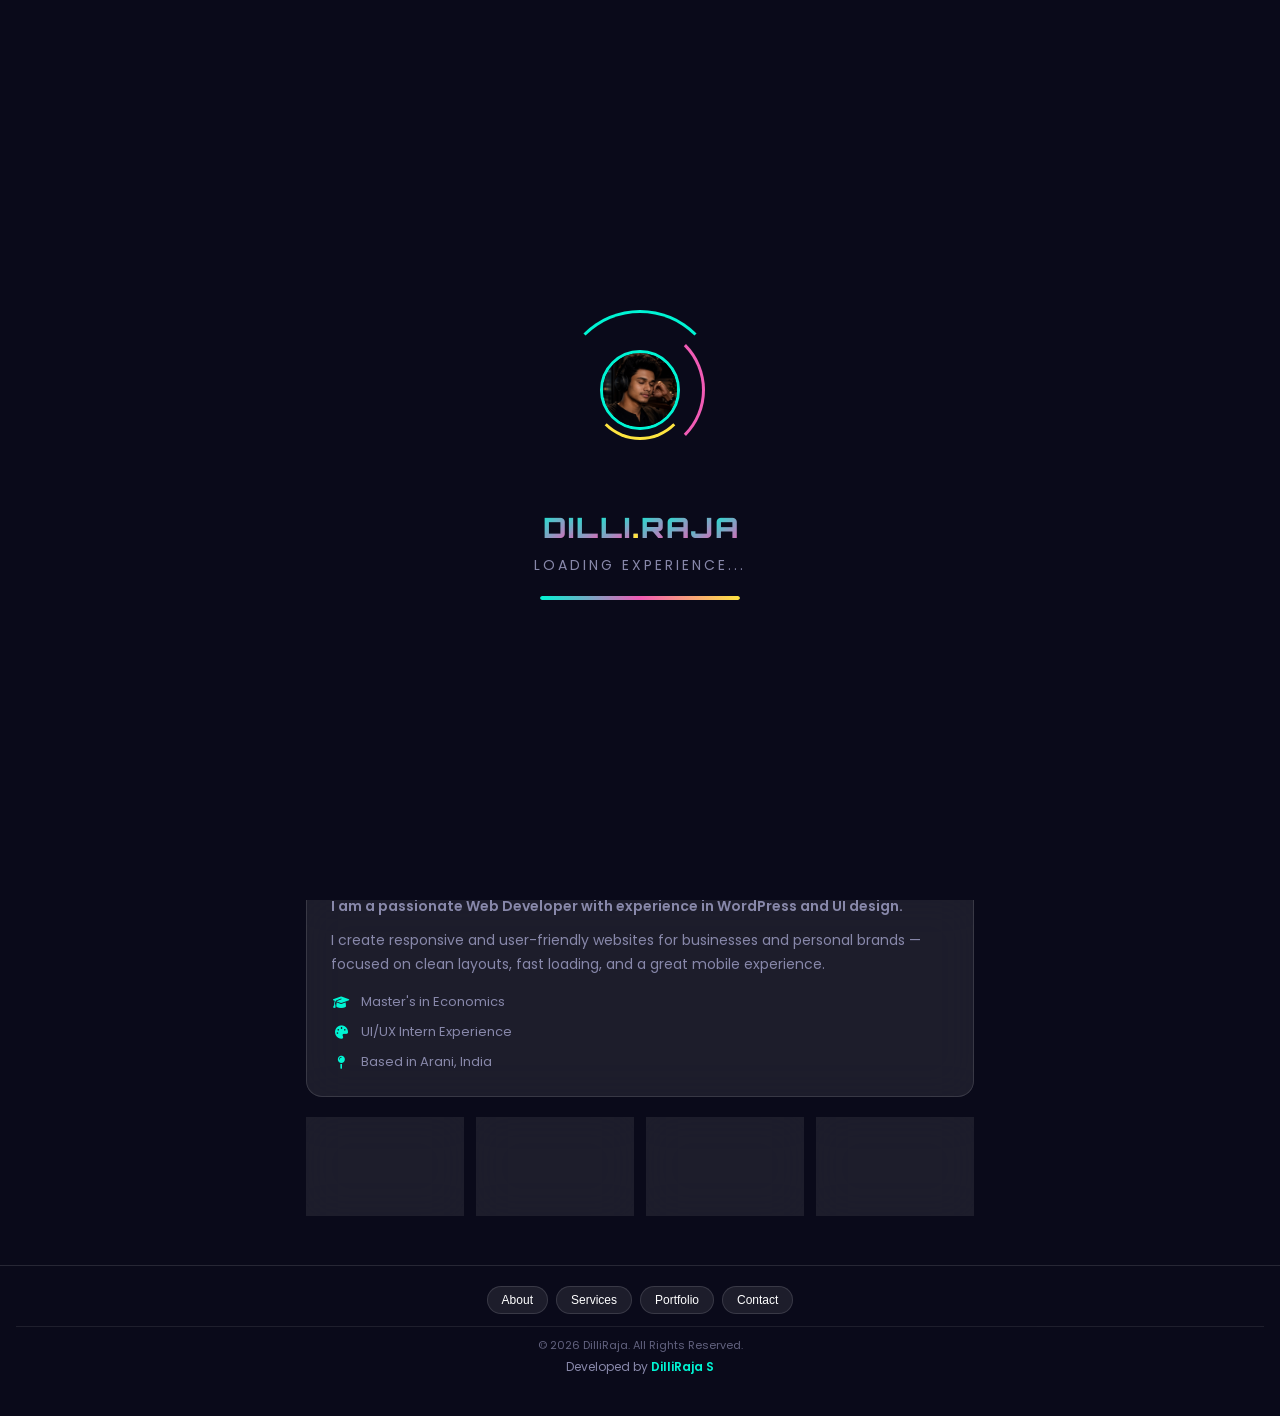
==== commit 6c2df2e9: "Add files via upload" ====
--- a/index.html
+++ b/index.html
@@ -2488,7 +2488,7 @@
                 <div class="sub-service">
                     <h4><i class="fas fa-file-code"></i> Static Website</h4>
                     <p>Clean, fast-loading static websites perfect for portfolios and landing pages.</p>
-                    <a href="https://dillistudio.github.io/dilliraja/" target="_blank" class="demo-link game-hover">
+                    <a href="https://dillistudio.github.io/demo/" target="_blank" class="demo-link game-hover">
                         <i class="fas fa-external-link-alt"></i> View Demo - ₹300 Website
                     </a>
                 </div>
@@ -2666,7 +2666,7 @@
                     </div>
                 </div>
             </div>
-            <a href="https://dillistudio.github.io/dilliraja/" target="_blank" class="portfolio-card glass-card game-hover">
+            <a href="https://dillistudio.github.io/demo/" target="_blank" class="portfolio-card glass-card game-hover">
                 <div class="portfolio-img" style="background: linear-gradient(135deg, #00f5d4, #00bbf9);">
                     <i class="fas fa-mobile-alt"></i>
                 </div>
@@ -2796,7 +2796,7 @@
                 </div>
                 <i class="fas fa-external-link-alt social-arrow"></i>
             </a>
-            <a href="https://dillistudio.github.io/dilliraja/" target="_blank" class="social-card glass-card game-hover" style="--social-color: #00f5d4;">
+            <a href="https://dillistudio.github.io/demo/" target="_blank" class="social-card glass-card game-hover" style="--social-color: #00f5d4;">
                 <div class="social-icon"><i class="fas fa-globe"></i></div>
                 <div class="social-info">
                     <h3>Portfolio</h3>
@@ -3467,7 +3467,7 @@
 // ==================== SHARE VIA DEVICES ====================
 function shareVia(method) {
     playSound('click');
-    const shareUrl = 'https://dillistudio.github.io/dilliraja/';
+    const shareUrl = 'https://dillistudio.github.io/raj/';
     const shareText = 'Check out DilliRaja S - Web Developer & UI/UX Designer\nPhone: +91 9500388259\nPortfolio: ' + shareUrl;
 
     switch(method) {
@@ -3514,7 +3514,7 @@
 document.getElementById('btn-save-contact')?.addEventListener('click', () => {
     playSound('success');
 
-    const vCard = 'BEGIN:VCARD\nVERSION:3.0\nN:S;DilliRaja;;;\nFN:DilliRaja S\nORG:DilliRaja Web Development\nTEL;TYPE=CELL:+919500388259\nEMAIL:dilliraja20et03@gmail.com\nURL:https://dillistudio.github.io/dilliraja/\nADR;TYPE=WORK:;;Arani;;Tamil Nadu;;India\nNOTE:Web Developer & UI/UX Designer\nEND:VCARD';
+    const vCard = 'BEGIN:VCARD\nVERSION:3.0\nN:S;DilliRaja;;;\nFN:DilliRaja S\nORG:DilliRaja Web Development\nTEL;TYPE=CELL:+919500388259\nEMAIL:dilliraja20et03@gmail.com\nURL:https://dillistudio.github.io/raj/\nADR;TYPE=WORK:;;Arani;;Tamil Nadu;;India\nNOTE:Web Developer & UI/UX Designer\nEND:VCARD';
 
     const blob = new Blob([vCard], { type: 'text/vcard' });
     const url = URL.createObjectURL(blob);
@@ -3535,8 +3535,8 @@
         try {
             await navigator.share({
                 title: 'DilliRaja S - Web Developer',
-                text: 'Contact DilliRaja S - Web Developer & UI/UX Designer\nPhone: +91 9500388259\nEmail: dilliraja20et03@gmail.com\nPortfolio: https://dillistudio.github.io/dilliraja/',
-                url: 'https://dillistudio.github.io/dilliraja/'
+                text: 'Contact DilliRaja S - Web Developer & UI/UX Designer\nPhone: +91 9500388259\nEmail: dilliraja20et03@gmail.com\nPortfolio: https://dillistudio.github.io/raj/',
+                url: 'https://dillistudio.github.io/raj/'
             });
             showToast('Shared successfully!');
         } catch (e) {
@@ -3550,7 +3550,7 @@
 });
 
 function fallbackShare() {
-    const text = 'Contact DilliRaja S - Web Developer\nPhone: +91 9500388259\nEmail: dilliraja20et03@gmail.com\nPortfolio: https://dillistudio.github.io/dilliraja/';
+    const text = 'Contact DilliRaja S - Web Developer\nPhone: +91 9500388259\nEmail: dilliraja20et03@gmail.com\nPortfolio: https://dillistudio.github.io/raj/';
     const url = 'https://wa.me/?text=' + encodeURIComponent(text);
     window.open(url, '_blank');
     showToast('Opening WhatsApp to share...');
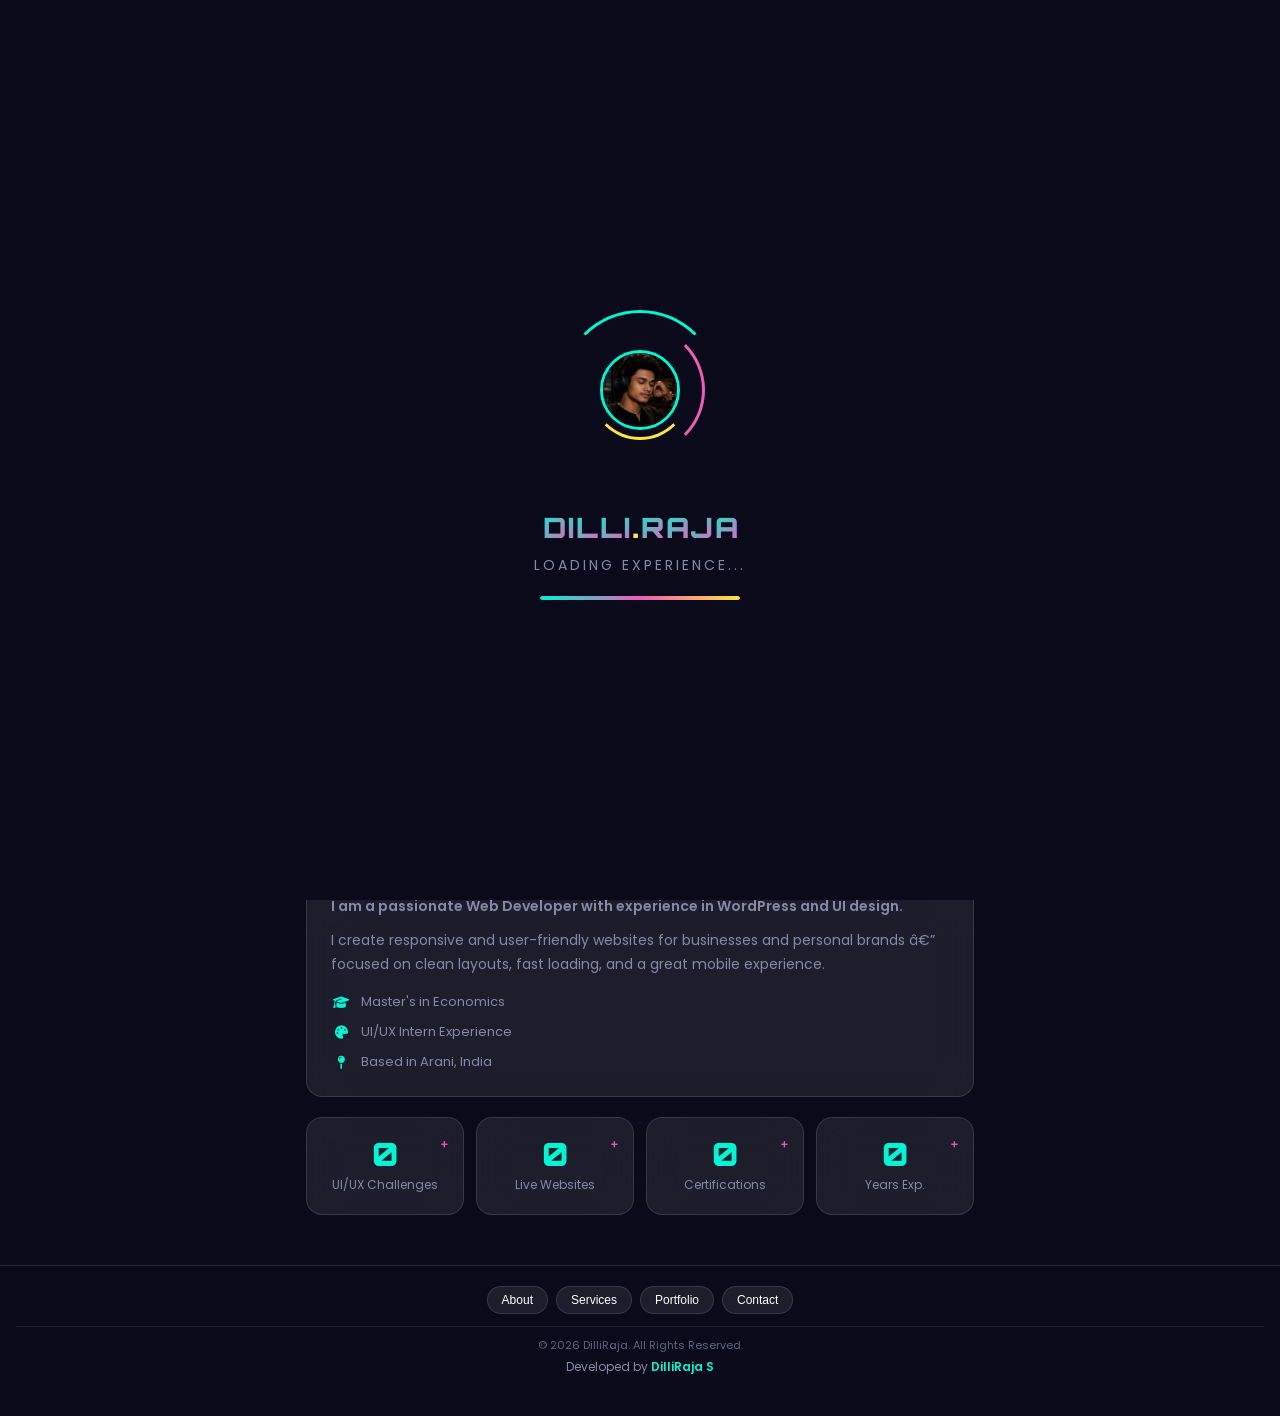
==== commit 9679d3b4: "Add files via upload" ====
--- a/index.html
+++ b/index.html
@@ -1,4 +1,4 @@
-<!DOCTYPE html>
+﻿<!DOCTYPE html>
 <html lang="en">
 <head>
     <meta charset="UTF-8">
@@ -6,2055 +6,7 @@
     <title>DilliRaja S - Web Developer</title>
     <link rel="stylesheet" href="https://cdnjs.cloudflare.com/ajax/libs/font-awesome/6.5.0/css/all.min.css">
     <link href="https://fonts.googleapis.com/css2?family=Poppins:wght@300;400;500;600;700;800;900&family=Orbitron:wght@400;700;900&display=swap" rel="stylesheet">
-    <style>
-/* ==================== RESET & BASE ==================== */
-* {
-    margin: 0;
-    padding: 0;
-    box-sizing: border-box;
-}
-
-:root {
-    --primary: #00f5d4;
-    --primary-dark: #00c4aa;
-    --secondary: #fee440;
-    --accent: #f15bb5;
-    --bg-dark: #0a0a1a;
-    --bg-card: rgba(255, 255, 255, 0.05);
-    --text: #ffffff;
-    --text-muted: #8888aa;
-    --glass: rgba(255, 255, 255, 0.08);
-    --glass-border: rgba(255, 255, 255, 0.12);
-    --shadow: 0 8px 32px rgba(0, 0, 0, 0.4);
-    --radius: 16px;
-    --radius-sm: 10px;
-    --transition: all 0.3s cubic-bezier(0.4, 0, 0.2, 1);
-}
-
-body.light-theme {
-    --bg-dark: #f0f2f5;
-    --bg-card: rgba(0, 0, 0, 0.03);
-    --text: #1a1a2e;
-    --text-muted: #555577;
-    --glass: rgba(255, 255, 255, 0.7);
-    --glass-border: rgba(0, 0, 0, 0.1);
-    --shadow: 0 8px 32px rgba(0, 0, 0, 0.1);
-}
-
-html {
-    scroll-behavior: smooth;
-}
-
-body {
-    font-family: 'Poppins', sans-serif;
-    background: var(--bg-dark);
-    color: var(--text);
-    min-height: 100vh;
-    overflow-x: hidden;
-    -webkit-tap-highlight-color: transparent;
-    -webkit-overflow-scrolling: touch;
-    touch-action: pan-y;
-}
-
-/* ==================== PARTICLES CANVAS ==================== */
-#particles-canvas {
-    position: fixed;
-    top: 0;
-    left: 0;
-    width: 100%;
-    height: 100%;
-    z-index: 0;
-    pointer-events: none;
-}
-
-/* ==================== LOADING SCREEN ==================== */
-.loading-screen {
-    position: fixed;
-    top: 0;
-    left: 0;
-    width: 100%;
-    height: 100%;
-    background: var(--bg-dark);
-    display: flex;
-    flex-direction: column;
-    align-items: center;
-    justify-content: center;
-    z-index: 10000;
-    transition: opacity 0.6s ease, visibility 0.6s ease;
-}
-
-.loading-screen.hidden {
-    opacity: 0;
-    visibility: hidden;
-    pointer-events: none;
-}
-
-.loader-ring-container {
-    position: relative;
-    width: 180px;
-    height: 180px;
-    margin-bottom: 30px;
-}
-
-.loader-ring {
-    position: absolute;
-    top: 50%;
-    left: 50%;
-    border-radius: 50%;
-    border: 3px solid transparent;
-    animation: spin 2s linear infinite;
-}
-
-.loader-ring:nth-child(1) {
-    width: 160px;
-    height: 160px;
-    margin: -80px 0 0 -80px;
-    border-top-color: var(--primary);
-    animation-duration: 2s;
-}
-
-.loader-ring:nth-child(2) {
-    width: 130px;
-    height: 130px;
-    margin: -65px 0 0 -65px;
-    border-right-color: var(--accent);
-    animation-duration: 1.5s;
-    animation-direction: reverse;
-}
-
-.loader-ring:nth-child(3) {
-    width: 100px;
-    height: 100px;
-    margin: -50px 0 0 -50px;
-    border-bottom-color: var(--secondary);
-    animation-duration: 1s;
-}
-
-@keyframes spin {
-    to { transform: rotate(360deg); }
-}
-
-.profile-loader {
-    position: absolute;
-    top: 50%;
-    left: 50%;
-    transform: translate(-50%, -50%);
-    width: 80px;
-    height: 80px;
-    border-radius: 50%;
-    overflow: hidden;
-    border: 3px solid var(--primary);
-    animation: pulse-glow 1.5s ease-in-out infinite;
-}
-
-.profile-img-loader {
-    width: 100%;
-    height: 100%;
-    background: linear-gradient(135deg, var(--primary), var(--accent));
-    border-radius: 50%;
-}
-
-.profile-img-loader img {
-    width: 100%;
-    height: 100%;
-    object-fit: cover;
-}
-
-@keyframes pulse-glow {
-    0%, 100% { box-shadow: 0 0 20px rgba(0, 245, 212, 0.3); }
-    50% { box-shadow: 0 0 40px rgba(0, 245, 212, 0.6); }
-}
-
-.loader-text {
-    font-family: 'Orbitron', sans-serif;
-    font-size: 28px;
-    font-weight: 900;
-    display: flex;
-    gap: 2px;
-    margin-bottom: 10px;
-}
-
-.loader-text span {
-    display: inline-block;
-    animation: bounce-letter 0.6s ease infinite;
-    background: linear-gradient(135deg, var(--primary), var(--accent));
-    -webkit-background-clip: text;
-    -webkit-text-fill-color: transparent;
-    background-clip: text;
-}
-
-.loader-text span:nth-child(2) { animation-delay: 0.05s; }
-.loader-text span:nth-child(3) { animation-delay: 0.1s; }
-.loader-text span:nth-child(4) { animation-delay: 0.15s; }
-.loader-text span:nth-child(5) { animation-delay: 0.2s; }
-.loader-text span:nth-child(6) { animation-delay: 0.25s; }
-.loader-text span:nth-child(7) { animation-delay: 0.3s; }
-.loader-text span:nth-child(8) { animation-delay: 0.35s; }
-.loader-text span:nth-child(9) { animation-delay: 0.4s; }
-.loader-text span:nth-child(10) { animation-delay: 0.45s; }
-
-.loader-dot {
-    animation: dot-pulse 0.6s ease infinite !important;
-    -webkit-text-fill-color: var(--secondary) !important;
-}
-
-@keyframes bounce-letter {
-    0%, 100% { transform: translateY(0); }
-    50% { transform: translateY(-8px); }
-}
-
-@keyframes dot-pulse {
-    0%, 100% { opacity: 1; }
-    50% { opacity: 0.3; }
-}
-
-.loader-subtitle {
-    color: var(--text-muted);
-    font-size: 14px;
-    margin-bottom: 20px;
-    letter-spacing: 3px;
-    text-transform: uppercase;
-}
-
-.loading-bar {
-    width: 200px;
-    height: 4px;
-    background: rgba(255, 255, 255, 0.1);
-    border-radius: 2px;
-    overflow: hidden;
-}
-
-body.light-theme .loading-bar {
-    background: rgba(0, 0, 0, 0.1);
-}
-
-.loading-bar-fill {
-    height: 100%;
-    width: 0%;
-    background: linear-gradient(90deg, var(--primary), var(--accent), var(--secondary));
-    border-radius: 2px;
-    animation: load-bar 2.5s ease-in-out forwards;
-}
-
-@keyframes load-bar {
-    0% { width: 0%; }
-    30% { width: 40%; }
-    60% { width: 70%; }
-    100% { width: 100%; }
-}
-
-/* ==================== SETTINGS PANEL ==================== */
-.settings-wrapper {
-    position: relative;
-}
-
-.settings-panel {
-    position: absolute;
-    top: 46px;
-    right: 0;
-    background: rgba(15, 15, 35, 0.95);
-    backdrop-filter: blur(30px);
-    -webkit-backdrop-filter: blur(30px);
-    border: 1px solid var(--glass-border);
-    border-radius: 14px;
-    padding: 6px;
-    z-index: 10002;
-    display: none;
-    animation: panelSlideUp 0.2s ease;
-    box-shadow: 0 10px 30px rgba(0, 0, 0, 0.4);
-    min-width: 140px;
-}
-
-body.light-theme .settings-panel {
-    background: rgba(255, 255, 255, 0.95);
-    box-shadow: 0 10px 30px rgba(0, 0, 0, 0.15);
-}
-
-.settings-panel.active {
-    display: block;
-}
-
-.settings-item {
-    display: flex;
-    align-items: center;
-    gap: 10px;
-    width: 100%;
-    padding: 10px 14px;
-    border: none;
-    border-radius: 10px;
-    background: transparent;
-    color: var(--text);
-    font-family: 'Poppins', sans-serif;
-    font-size: 13px;
-    cursor: pointer;
-    transition: background 0.2s ease, color 0.2s ease;
-}
-
-.settings-item:hover {
-    background: var(--glass);
-}
-
-.settings-item i {
-    width: 18px;
-    text-align: center;
-    font-size: 14px;
-}
-
-.settings-item:nth-child(1) i { color: var(--primary); }
-.settings-item:nth-child(2) i { color: var(--secondary); }
-.settings-item:nth-child(3) i { color: var(--accent); }
-
-.settings-item.muted i {
-    opacity: 0.4;
-}
-
-/* ==================== COLOR PANEL ==================== */
-.color-panel {
-    position: absolute;
-    top: 46px;
-    right: 0;
-    width: 220px;
-    background: rgba(15, 15, 35, 0.95);
-    backdrop-filter: blur(30px);
-    -webkit-backdrop-filter: blur(30px);
-    border: 1px solid var(--glass-border);
-    border-radius: 14px;
-    padding: 14px;
-    z-index: 10003;
-    display: none;
-    animation: panelSlideUp 0.2s ease;
-    box-shadow: 0 10px 30px rgba(0, 0, 0, 0.4);
-}
-
-body.light-theme .color-panel {
-    background: rgba(255, 255, 255, 0.95);
-    border-color: rgba(0, 0, 0, 0.1);
-    box-shadow: 0 15px 40px rgba(0, 0, 0, 0.15);
-}
-
-.color-panel.active {
-    display: block;
-}
-
-@keyframes panelSlideUp {
-    from { opacity: 0; transform: translateY(20px) scale(0.9); }
-    to { opacity: 1; transform: translateY(0) scale(1); }
-}
-
-.color-panel-header {
-    display: flex;
-    justify-content: space-between;
-    align-items: center;
-    margin-bottom: 14px;
-}
-
-.color-panel-header h3 {
-    font-size: 14px;
-    font-weight: 600;
-    color: var(--text);
-}
-
-.color-panel-header button {
-    background: none;
-    border: none;
-    color: var(--text-muted);
-    font-size: 16px;
-    cursor: pointer;
-    transition: var(--transition);
-}
-
-.color-panel-header button:hover {
-    color: var(--accent);
-    transform: rotate(90deg);
-}
-
-.color-panel-grid {
-    display: grid;
-    grid-template-columns: repeat(3, 1fr);
-    gap: 8px;
-}
-
-.color-swatch {
-    display: flex;
-    flex-direction: column;
-    align-items: center;
-    gap: 4px;
-    padding: 8px 4px;
-    border-radius: 10px;
-    background: transparent;
-    border: 2px solid transparent;
-    cursor: pointer;
-    transition: var(--transition);
-    font-family: 'Poppins', sans-serif;
-}
-
-.color-swatch:hover {
-    background: rgba(255, 255, 255, 0.08);
-    transform: scale(1.05);
-}
-
-.color-swatch.active {
-    border-color: var(--text);
-    background: rgba(255, 255, 255, 0.1);
-}
-
-.swatch-mix {
-    display: flex;
-    width: 32px;
-    height: 32px;
-    border-radius: 50%;
-    overflow: hidden;
-    box-shadow: 0 2px 8px rgba(0, 0, 0, 0.3);
-}
-
-.swatch-mix i {
-    flex: 1;
-    background: var(--sw1);
-}
-
-.swatch-mix i:last-child {
-    background: var(--sw2);
-}
-
-.color-swatch span:last-child {
-    font-size: 9px;
-    color: var(--text-muted);
-    white-space: nowrap;
-}
-
-body.light-theme .color-panel-grid .color-swatch span:last-child {
-    color: #555;
-}
-
-/* ==================== LIGHTBOX ==================== */
-.lightbox {
-    position: fixed;
-    top: 0;
-    left: 0;
-    width: 100%;
-    height: 100%;
-    background: rgba(0, 0, 0, 0.92);
-    z-index: 100000;
-    display: none;
-    flex-direction: column;
-    align-items: center;
-    justify-content: center;
-    animation: fadeIn 0.3s ease;
-    cursor: pointer;
-}
-
-.lightbox.active {
-    display: flex;
-}
-
-.lightbox img {
-    max-width: 90%;
-    max-height: 75vh;
-    border-radius: 12px;
-    box-shadow: 0 20px 60px rgba(0, 0, 0, 0.5);
-    animation: lightboxZoom 0.3s ease;
-}
-
-@keyframes lightboxZoom {
-    from { transform: scale(0.8); opacity: 0; }
-    to { transform: scale(1); opacity: 1; }
-}
-
-.lightbox-close {
-    position: absolute;
-    top: 20px;
-    right: 20px;
-    width: 40px;
-    height: 40px;
-    border-radius: 50%;
-    background: rgba(255, 255, 255, 0.15);
-    border: none;
-    color: white;
-    font-size: 18px;
-    cursor: pointer;
-    transition: var(--transition);
-}
-
-.lightbox-close:hover {
-    background: var(--accent);
-    transform: rotate(90deg);
-}
-
-.lightbox-actions {
-    display: flex;
-    gap: 12px;
-    margin-top: 20px;
-    cursor: default;
-}
-
-.lightbox-actions button {
-    padding: 10px 20px;
-    border-radius: 10px;
-    border: 1px solid rgba(255, 255, 255, 0.2);
-    background: rgba(255, 255, 255, 0.1);
-    color: white;
-    font-size: 14px;
-    cursor: pointer;
-    transition: var(--transition);
-    display: flex;
-    align-items: center;
-    gap: 6px;
-    font-family: 'Poppins', sans-serif;
-}
-
-.lightbox-actions button:hover {
-    background: var(--primary);
-    color: var(--bg-dark);
-}
-
-/* ==================== SHARE DEVICES ==================== */
-.share-devices {
-    padding: 24px;
-    text-align: center;
-    margin-bottom: 16px;
-}
-
-.share-devices h3 {
-    font-size: 18px;
-    margin-bottom: 8px;
-}
-
-.share-devices h3 i {
-    color: var(--primary);
-    margin-right: 6px;
-}
-
-.share-devices p {
-    font-size: 13px;
-    color: var(--text-muted);
-    margin-bottom: 16px;
-}
-
-.share-device-grid {
-    display: grid;
-    grid-template-columns: repeat(3, 1fr);
-    gap: 10px;
-}
-
-.share-device-btn {
-    display: flex;
-    flex-direction: column;
-    align-items: center;
-    gap: 6px;
-    padding: 14px 8px;
-    border-radius: 14px;
-    background: var(--glass);
-    border: 1px solid var(--glass-border);
-    color: var(--text);
-    cursor: pointer;
-    transition: var(--transition);
-    font-family: 'Poppins', sans-serif;
-}
-
-.share-device-btn i {
-    font-size: 22px;
-    color: var(--primary);
-}
-
-.share-device-btn span {
-    font-size: 11px;
-    font-weight: 500;
-}
-
-.share-device-btn:hover {
-    background: var(--primary);
-    color: var(--bg-dark);
-    transform: translateY(-3px);
-}
-
-.share-device-btn:hover i {
-    color: var(--bg-dark);
-}
-
-@keyframes fadeIn {
-    from { opacity: 0; }
-    to { opacity: 1; }
-}
-
-/* ==================== GLASS CARD ==================== */
-.glass-card {
-    background: var(--glass);
-    backdrop-filter: blur(20px);
-    -webkit-backdrop-filter: blur(20px);
-    border: 1px solid var(--glass-border);
-    border-radius: var(--radius);
-    transition: var(--transition);
-}
-
-/* ==================== GAME HOVER EFFECT ==================== */
-.game-hover {
-    position: relative;
-    cursor: pointer;
-}
-
-.game-hover::before {
-    content: '';
-    position: absolute;
-    top: 0;
-    left: -100%;
-    width: 100%;
-    height: 100%;
-    background: linear-gradient(90deg, transparent, rgba(255, 255, 255, 0.1), transparent);
-    transition: left 0.5s ease;
-    z-index: 1;
-    pointer-events: none;
-}
-
-.game-hover:hover::before,
-.game-hover:active::before {
-    left: 100%;
-}
-
-.game-hover:hover {
-    transform: translateY(-3px);
-    box-shadow: 0 10px 30px rgba(0, 245, 212, 0.2);
-}
-
-.game-hover:active {
-    transform: scale(0.97);
-}
-
-/* ==================== PAGES ==================== */
-.page {
-    display: none;
-    min-height: 100vh;
-    position: relative;
-    z-index: 1;
-    animation: pageEnter 0.5s ease;
-    -webkit-overflow-scrolling: touch;
-    touch-action: pan-y;
-}
-
-.page.active {
-    display: block;
-}
-
-@keyframes pageEnter {
-    from { opacity: 0; transform: translateX(30px); }
-    to { opacity: 1; transform: translateX(0); }
-}
-
-.section {
-    padding: 80px 16px 30px;
-    max-width: 600px;
-    margin: 0 auto;
-}
-
-/* ==================== HEADER ==================== */
-.header {
-    position: fixed;
-    top: 0;
-    left: 0;
-    right: 0;
-    height: 60px;
-    display: flex;
-    align-items: center;
-    justify-content: space-between;
-    padding: 0 12px;
-    background: rgba(10, 10, 26, 0.9);
-    backdrop-filter: blur(20px);
-    -webkit-backdrop-filter: blur(20px);
-    border-bottom: 1px solid var(--glass-border);
-    z-index: 1000;
-    transition: var(--transition);
-}
-
-body.light-theme .header {
-    background: rgba(255, 255, 255, 0.9);
-    border-bottom: 1px solid rgba(0, 0, 0, 0.1);
-}
-
-.header-left,
-.header-right {
-    display: flex;
-    gap: 6px;
-    min-width: 90px;
-}
-
-.header-right {
-    justify-content: flex-end;
-}
-
-.header-center {
-    flex: 1;
-    display: flex;
-    justify-content: center;
-    align-items: center;
-}
-
-.btn-icon {
-    width: 40px;
-    height: 40px;
-    border-radius: 12px;
-    background: var(--glass);
-    border: 1px solid var(--glass-border);
-    color: var(--text);
-    font-size: 16px;
-    cursor: pointer;
-    transition: var(--transition);
-    display: flex;
-    align-items: center;
-    justify-content: center;
-}
-
-.btn-icon:hover {
-    background: var(--primary);
-    color: var(--bg-dark);
-    transform: scale(1.08);
-}
-
-.btn-icon:active {
-    transform: scale(0.92);
-}
-
-.whatsapp-btn {
-    color: #25D366;
-}
-
-.whatsapp-btn:hover {
-    background: #25D366;
-    color: white;
-}
-
-.page-title {
-    font-family: 'Orbitron', sans-serif;
-    font-size: 16px;
-    font-weight: 700;
-    letter-spacing: 2px;
-}
-
-/* ==================== HERO SECTION ==================== */
-.hero-section {
-    padding-top: 70px;
-    padding-bottom: 20px;
-    text-align: center;
-    position: relative;
-}
-
-.hero-content {
-    padding: 20px 16px;
-}
-
-.profile-container {
-    position: relative;
-    width: 160px;
-    height: 160px;
-    margin: 0 auto 20px;
-}
-
-.profile-ring {
-    position: absolute;
-    top: 0;
-    left: 0;
-    width: 100%;
-    height: 100%;
-}
-
-.profile-ring svg {
-    width: 100%;
-    height: 100%;
-    transform: rotate(-90deg);
-}
-
-.ring-bg {
-    fill: none;
-    stroke: rgba(255, 255, 255, 0.1);
-    stroke-width: 4;
-}
-
-body.light-theme .ring-bg {
-    stroke: rgba(0, 0, 0, 0.1);
-}
-
-.ring-progress {
-    fill: none;
-    stroke: var(--primary);
-    stroke-width: 4;
-    stroke-linecap: round;
-    stroke-dasharray: 565;
-    stroke-dashoffset: 565;
-    animation: ring-draw 2s ease forwards 0.5s;
-}
-
-@keyframes ring-draw {
-    to { stroke-dashoffset: 0; }
-}
-
-.profile-image {
-    position: absolute;
-    top: 10px;
-    left: 10px;
-    width: 140px;
-    height: 140px;
-    border-radius: 50%;
-    overflow: hidden;
-    border: 3px solid var(--primary);
-    animation: profile-appear 1s ease 0.3s both;
-    background: linear-gradient(135deg, var(--primary), var(--accent));
-}
-
-.profile-image img {
-    width: 100%;
-    height: 100%;
-    object-fit: cover;
-}
-
-@keyframes profile-appear {
-    from { transform: scale(0) rotate(-180deg); opacity: 0; }
-    to { transform: scale(1) rotate(0); opacity: 1; }
-}
-
-.profile-status {
-    position: absolute;
-    bottom: -5px;
-    left: 50%;
-    transform: translateX(-50%);
-    background: var(--glass);
-    backdrop-filter: blur(10px);
-    border: 1px solid var(--glass-border);
-    padding: 4px 12px;
-    border-radius: 20px;
-    font-size: 11px;
-    white-space: nowrap;
-    display: flex;
-    align-items: center;
-    gap: 6px;
-}
-
-.status-dot {
-    width: 6px;
-    height: 6px;
-    border-radius: 50%;
-    background: #00ff88;
-    animation: status-blink 1.5s ease-in-out infinite;
-}
-
-@keyframes status-blink {
-    0%, 100% { opacity: 1; }
-    50% { opacity: 0.3; }
-}
-
-.hero-name {
-    font-family: 'Orbitron', sans-serif;
-    font-size: 28px;
-    font-weight: 900;
-    margin-bottom: 8px;
-    background: linear-gradient(135deg, var(--primary), var(--secondary), var(--accent));
-    -webkit-background-clip: text;
-    -webkit-text-fill-color: transparent;
-    background-clip: text;
-    position: relative;
-}
-
-.glitch {
-    animation: glitch-text 3s infinite;
-}
-
-@keyframes glitch-text {
-    0%, 90%, 100% { transform: none; }
-    92% { transform: translate(2px, -1px); }
-    94% { transform: translate(-2px, 1px); }
-    96% { transform: translate(1px, 2px); }
-    98% { transform: translate(-1px, -2px); }
-}
-
-.hero-title {
-    font-size: 16px;
-    color: var(--text-muted);
-    margin-bottom: 10px;
-    min-height: 24px;
-}
-
-.typed-text {
-    color: var(--primary);
-}
-
-.cursor {
-    animation: cursor-blink 0.7s infinite;
-    color: var(--primary);
-}
-
-@keyframes cursor-blink {
-    0%, 50% { opacity: 1; }
-    51%, 100% { opacity: 0; }
-}
-
-.hero-location {
-    font-size: 13px;
-    color: var(--text-muted);
-}
-
-.hero-location i {
-    color: var(--accent);
-}
-
-/* ==================== CURVED BOX ==================== */
-.curved-box {
-    margin: 20px 16px;
-    border-radius: 24px;
-    background: linear-gradient(135deg, rgba(0, 245, 212, 0.1), rgba(241, 91, 181, 0.1));
-    border: 1px solid var(--glass-border);
-    padding: 20px;
-    animation: box-appear 0.8s ease 1s both;
-    backdrop-filter: blur(20px);
-}
-
-body.light-theme .curved-box {
-    background: linear-gradient(135deg, rgba(0, 200, 170, 0.15), rgba(200, 70, 150, 0.1));
-    border-color: rgba(0, 0, 0, 0.08);
-}
-
-@keyframes box-appear {
-    from { opacity: 0; transform: translateY(30px) scale(0.9); }
-    to { opacity: 1; transform: translateY(0) scale(1); }
-}
-
-.curved-box-header {
-    display: flex;
-    justify-content: space-between;
-    align-items: center;
-    margin-bottom: 16px;
-}
-
-.curved-box-header h3 {
-    font-size: 16px;
-    font-weight: 600;
-}
-
-.curved-box-header h3 i {
-    color: var(--secondary);
-    margin-right: 6px;
-}
-
-.curved-categories {
-    display: grid;
-    grid-template-columns: repeat(3, 1fr);
-    gap: 12px;
-}
-
-.curved-cat-item {
-    display: flex;
-    flex-direction: column;
-    align-items: center;
-    gap: 8px;
-    padding: 16px 8px;
-    border-radius: 16px;
-    background: var(--glass);
-    border: 1px solid var(--glass-border);
-    color: var(--text);
-    font-size: 12px;
-    font-weight: 500;
-    cursor: pointer;
-    transition: var(--transition);
-}
-
-.curved-cat-item:active {
-    transform: scale(0.92);
-}
-
-.cat-icon {
-    width: 44px;
-    height: 44px;
-    border-radius: 14px;
-    background: linear-gradient(135deg, var(--primary), var(--accent));
-    display: flex;
-    align-items: center;
-    justify-content: center;
-    font-size: 18px;
-    color: var(--bg-dark);
-    transition: var(--transition);
-}
-
-.curved-cat-item:hover .cat-icon {
-    transform: rotateY(180deg);
-    box-shadow: 0 0 20px rgba(0, 245, 212, 0.4);
-}
-
-/* ==================== STORY SECTION ==================== */
-.section-title {
-    font-family: 'Orbitron', sans-serif;
-    font-size: 22px;
-    font-weight: 700;
-    margin-bottom: 20px;
-    display: flex;
-    align-items: center;
-    gap: 10px;
-}
-
-.title-accent {
-    width: 4px;
-    height: 24px;
-    background: linear-gradient(135deg, var(--primary), var(--accent));
-    border-radius: 2px;
-}
-
-.story-card {
-    padding: 24px;
-    margin-bottom: 20px;
-}
-
-.story-text {
-    margin-bottom: 16px;
-}
-
-.story-highlight {
-    font-size: 16px;
-    font-weight: 600;
-    color: var(--primary);
-    margin-bottom: 10px;
-    line-height: 1.6;
-}
-
-.story-text p {
-    font-size: 14px;
-    color: var(--text-muted);
-    line-height: 1.7;
-}
-
-.story-details {
-    display: flex;
-    flex-direction: column;
-    gap: 10px;
-}
-
-.story-item {
-    display: flex;
-    align-items: center;
-    gap: 10px;
-    font-size: 13px;
-    color: var(--text-muted);
-}
-
-.story-item i {
-    color: var(--primary);
-    width: 20px;
-    text-align: center;
-}
-
-/* ==================== STATS ==================== */
-.stats-grid {
-    display: grid;
-    grid-template-columns: repeat(2, 1fr);
-    gap: 12px;
-}
-
-.stat-card {
-    padding: 20px;
-    text-align: center;
-    position: relative;
-    overflow: hidden;
-}
-
-.stat-card::after {
-    content: '';
-    position: absolute;
-    top: 0;
-    left: 0;
-    width: 100%;
-    height: 3px;
-    background: linear-gradient(90deg, var(--primary), var(--accent));
-    transform: scaleX(0);
-    transition: transform 0.5s ease;
-}
-
-.stat-card:hover::after {
-    transform: scaleX(1);
-}
-
-.stat-number {
-    font-family: 'Orbitron', sans-serif;
-    font-size: 32px;
-    font-weight: 900;
-    color: var(--primary);
-    line-height: 1;
-}
-
-.stat-plus {
-    font-family: 'Orbitron', sans-serif;
-    font-size: 16px;
-    color: var(--accent);
-    position: absolute;
-    top: 15px;
-    right: 15px;
-}
-
-.stat-label {
-    font-size: 12px;
-    color: var(--text-muted);
-    margin-top: 6px;
-}
-
-/* ==================== CATEGORIES PAGE ==================== */
-.categories-grid {
-    display: grid;
-    grid-template-columns: repeat(2, 1fr);
-    gap: 14px;
-    padding-top: 10px;
-}
-
-.category-card {
-    padding: 24px 16px;
-    text-align: center;
-    display: flex;
-    flex-direction: column;
-    align-items: center;
-    gap: 10px;
-    border: none;
-    color: var(--text);
-    cursor: pointer;
-}
-
-.cat-card-icon {
-    width: 56px;
-    height: 56px;
-    border-radius: 18px;
-    background: linear-gradient(135deg, var(--cat-color), transparent);
-    display: flex;
-    align-items: center;
-    justify-content: center;
-    font-size: 24px;
-    transition: var(--transition);
-}
-
-.category-card:hover .cat-card-icon {
-    transform: scale(1.15) rotate(10deg);
-    box-shadow: 0 0 25px color-mix(in srgb, var(--cat-color) 40%, transparent);
-}
-
-.category-card h3 {
-    font-size: 15px;
-    font-weight: 600;
-}
-
-.category-card p {
-    font-size: 12px;
-    color: var(--text-muted);
-}
-
-.cat-arrow {
-    margin-top: auto;
-    color: var(--primary);
-    opacity: 0;
-    transform: translateX(-10px);
-    transition: var(--transition);
-}
-
-.category-card:hover .cat-arrow {
-    opacity: 1;
-    transform: translateX(0);
-}
-
-/* ==================== ABOUT PAGE ==================== */
-.about-hero {
-    text-align: center;
-    padding: 20px 0;
-}
-
-.about-profile {
-    display: flex;
-    flex-direction: column;
-    align-items: center;
-    gap: 12px;
-}
-
-.about-img-wrapper {
-    position: relative;
-    width: 140px;
-    height: 140px;
-}
-
-.about-img-wrapper img {
-    width: 100%;
-    height: 100%;
-    border-radius: 50%;
-    object-fit: cover;
-    border: 3px solid var(--primary);
-    background: linear-gradient(135deg, var(--primary), var(--accent));
-}
-
-.about-img-ring {
-    position: absolute;
-    top: -5px;
-    left: -5px;
-    right: -5px;
-    bottom: -5px;
-    border-radius: 50%;
-    border: 2px dashed var(--primary);
-    animation: ring-rotate 10s linear infinite;
-}
-
-@keyframes ring-rotate {
-    to { transform: rotate(360deg); }
-}
-
-.about-name {
-    font-family: 'Orbitron', sans-serif;
-    font-size: 24px;
-    font-weight: 700;
-    background: linear-gradient(135deg, var(--primary), var(--accent));
-    -webkit-background-clip: text;
-    -webkit-text-fill-color: transparent;
-    background-clip: text;
-}
-
-.about-role {
-    color: var(--text-muted);
-    font-size: 14px;
-}
-
-.about-story {
-    padding: 24px;
-    margin: 20px 0;
-}
-
-.about-story h3 {
-    font-size: 18px;
-    margin-bottom: 12px;
-    display: flex;
-    align-items: center;
-    gap: 8px;
-}
-
-.about-story h3 i {
-    color: var(--primary);
-}
-
-.about-story p {
-    font-size: 14px;
-    color: var(--text-muted);
-    line-height: 1.7;
-    margin-bottom: 10px;
-}
-
-.about-details {
-    margin-top: 16px;
-    display: flex;
-    flex-direction: column;
-    gap: 12px;
-}
-
-.about-detail-item {
-    display: flex;
-    align-items: center;
-    gap: 12px;
-    padding: 10px;
-    background: var(--glass);
-    border-radius: var(--radius-sm);
-    font-size: 13px;
-}
-
-.about-detail-item i {
-    color: var(--primary);
-    width: 24px;
-    text-align: center;
-    font-size: 16px;
-}
-
-/* ==================== SERVICES PAGE ==================== */
-.service-section {
-    margin-bottom: 16px;
-}
-
-.service-header {
-    display: flex;
-    align-items: center;
-    gap: 12px;
-    padding: 16px;
-    border-radius: var(--radius);
-    background: var(--glass);
-    border: 1px solid var(--glass-border);
-    cursor: pointer;
-    transition: var(--transition);
-}
-
-.service-header:hover {
-    border-color: var(--primary);
-}
-
-.service-icon {
-    width: 44px;
-    height: 44px;
-    min-width: 44px;
-    border-radius: 12px;
-    background: linear-gradient(135deg, var(--svc-color), transparent);
-    display: flex;
-    align-items: center;
-    justify-content: center;
-    font-size: 18px;
-    color: var(--text);
-}
-
-.service-header h3 {
-    flex: 1;
-    font-size: 15px;
-    font-weight: 600;
-}
-
-.toggle-icon {
-    color: var(--text-muted);
-    transition: var(--transition);
-}
-
-.service-header.active .toggle-icon {
-    transform: rotate(180deg);
-    color: var(--primary);
-}
-
-.service-content {
-    max-height: 0;
-    overflow: hidden;
-    transition: max-height 0.5s ease, padding 0.3s ease;
-    padding: 0 16px;
-}
-
-.service-content.open {
-    max-height: 2000px;
-    padding: 16px;
-}
-
-.service-desc {
-    font-size: 14px;
-    color: var(--text-muted);
-    line-height: 1.6;
-    margin-bottom: 16px;
-}
-
-.logo-showcase {
-    display: grid;
-    grid-template-columns: repeat(2, 1fr);
-    gap: 12px;
-}
-
-.logo-card {
-    border-radius: 16px;
-    padding: 20px;
-    text-align: center;
-    background: var(--logo-bg);
-    transition: var(--transition);
-    cursor: pointer;
-}
-
-.logo-card:hover {
-    transform: translateY(-5px) scale(1.02);
-    box-shadow: 0 10px 30px rgba(0, 0, 0, 0.3);
-}
-
-.logo-display {
-    width: 60px;
-    height: 60px;
-    margin: 0 auto 10px;
-    background: rgba(255, 255, 255, 0.2);
-    border-radius: 50%;
-    display: flex;
-    align-items: center;
-    justify-content: center;
-    font-size: 24px;
-    color: white;
-    overflow: hidden;
-    backdrop-filter: blur(10px);
-}
-
-.logo-label {
-    font-weight: 600;
-    font-size: 14px;
-    display: block;
-    margin-bottom: 6px;
-}
-
-.logo-explain {
-    font-size: 11px;
-    opacity: 0.85;
-    line-height: 1.5;
-}
-
-.sub-service {
-    padding: 16px;
-    margin-bottom: 12px;
-    background: var(--glass);
-    border-radius: var(--radius-sm);
-    border-left: 3px solid var(--primary);
-}
-
-.sub-service h4 {
-    font-size: 14px;
-    font-weight: 600;
-    margin-bottom: 8px;
-    display: flex;
-    align-items: center;
-    gap: 8px;
-}
-
-.sub-service h4 i {
-    color: var(--primary);
-}
-
-.sub-service p {
-    font-size: 13px;
-    color: var(--text-muted);
-    margin-bottom: 10px;
-}
-
-.demo-link {
-    display: inline-flex;
-    align-items: center;
-    gap: 6px;
-    padding: 8px 16px;
-    background: linear-gradient(135deg, var(--primary), var(--accent));
-    color: var(--bg-dark);
-    text-decoration: none;
-    border-radius: 8px;
-    font-size: 13px;
-    font-weight: 600;
-    transition: var(--transition);
-}
-
-.demo-link:hover {
-    transform: scale(1.05);
-    box-shadow: 0 5px 20px rgba(0, 245, 212, 0.3);
-}
-
-.post-samples {
-    display: grid;
-    grid-template-columns: repeat(3, 1fr);
-    gap: 10px;
-}
-
-.post-sample {
-    padding: 16px 8px;
-    text-align: center;
-}
-
-.post-preview {
-    width: 50px;
-    height: 50px;
-    margin: 0 auto 8px;
-    border-radius: 12px;
-    display: flex;
-    align-items: center;
-    justify-content: center;
-    font-size: 20px;
-    color: white;
-}
-
-.post-sample span {
-    font-size: 11px;
-    color: var(--text-muted);
-}
-
-.sm-features {
-    display: grid;
-    grid-template-columns: repeat(2, 1fr);
-    gap: 10px;
-}
-
-.sm-feature {
-    display: flex;
-    align-items: center;
-    gap: 10px;
-    padding: 12px;
-    background: var(--glass);
-    border-radius: var(--radius-sm);
-    font-size: 13px;
-}
-
-.sm-feature i {
-    font-size: 20px;
-}
-
-.sm-feature:nth-child(1) i { color: #E4405F; }
-.sm-feature:nth-child(2) i { color: #1877F2; }
-.sm-feature:nth-child(3) i { color: #0A66C2; }
-.sm-feature:nth-child(4) i { color: #1DA1F2; }
-
-.pricing-grid {
-    display: grid;
-    grid-template-columns: repeat(2, 1fr);
-    gap: 12px;
-}
-
-.pricing-card {
-    padding: 16px;
-    text-align: center;
-    position: relative;
-}
-
-.pricing-card.featured {
-    border-color: var(--primary);
-    background: linear-gradient(135deg, rgba(0, 245, 212, 0.1), rgba(241, 91, 181, 0.1));
-    grid-column: span 2;
-}
-
-.pricing-badge {
-    display: inline-block;
-    padding: 3px 10px;
-    background: var(--primary);
-    color: var(--bg-dark);
-    border-radius: 20px;
-    font-size: 10px;
-    font-weight: 700;
-    text-transform: uppercase;
-    margin-bottom: 8px;
-}
-
-.pricing-price {
-    font-family: 'Orbitron', sans-serif;
-    font-size: 22px;
-    font-weight: 900;
-    color: var(--primary);
-    margin-bottom: 4px;
-}
-
-.pricing-card p {
-    font-size: 12px;
-    color: var(--text-muted);
-}
-
-.pricing-note {
-    font-size: 10px;
-    color: var(--accent);
-    display: block;
-    margin-top: 4px;
-}
-
-/* ==================== PORTFOLIO PAGE ==================== */
-.portfolio-grid {
-    display: flex;
-    flex-direction: column;
-    gap: 14px;
-}
-
-.portfolio-card {
-    display: flex;
-    overflow: hidden;
-    text-decoration: none;
-    color: var(--text);
-    border: none;
-}
-
-.portfolio-img {
-    width: 100px;
-    min-width: 100px;
-    display: flex;
-    align-items: center;
-    justify-content: center;
-    font-size: 32px;
-    color: white;
-}
-
-.portfolio-info {
-    padding: 16px;
-    flex: 1;
-}
-
-.portfolio-info h3 {
-    font-size: 15px;
-    font-weight: 600;
-    margin-bottom: 4px;
-}
-
-.portfolio-info p {
-    font-size: 12px;
-    color: var(--text-muted);
-    margin-bottom: 8px;
-}
-
-.portfolio-tags {
-    display: flex;
-    gap: 6px;
-    flex-wrap: wrap;
-}
-
-.portfolio-tags span {
-    padding: 2px 8px;
-    background: var(--glass);
-    border-radius: 10px;
-    font-size: 10px;
-    color: var(--primary);
-}
-
-.demo-badge {
-    display: inline-flex;
-    align-items: center;
-    gap: 4px;
-    padding: 4px 10px;
-    background: var(--primary);
-    color: var(--bg-dark);
-    border-radius: 6px;
-    font-size: 11px;
-    font-weight: 600;
-}
-
-.posts-section {
-    margin-top: 30px;
-}
-
-.section-subtitle {
-    font-size: 16px;
-    font-weight: 600;
-    margin-bottom: 16px;
-    display: flex;
-    align-items: center;
-    gap: 8px;
-}
-
-.section-subtitle i {
-    color: var(--primary);
-}
-
-.posts-grid {
-    display: grid;
-    grid-template-columns: repeat(3, 1fr);
-    gap: 10px;
-}
-
-.post-card {
-    text-align: center;
-    padding: 12px 8px;
-}
-
-.post-thumb {
-    width: 100%;
-    height: 80px;
-    border-radius: 10px;
-    display: flex;
-    align-items: center;
-    justify-content: center;
-    font-size: 24px;
-    color: white;
-    margin-bottom: 8px;
-}
-
-.post-card span {
-    font-size: 12px;
-    color: var(--text-muted);
-}
-
-/* ==================== SOCIAL MEDIA PAGE ==================== */
-.social-links {
-    display: flex;
-    flex-direction: column;
-    gap: 12px;
-}
-
-.social-card {
-    display: flex;
-    align-items: center;
-    gap: 14px;
-    padding: 16px;
-    text-decoration: none;
-    color: var(--text);
-    border: none;
-}
-
-.social-icon {
-    width: 50px;
-    height: 50px;
-    min-width: 50px;
-    border-radius: 14px;
-    background: var(--social-color);
-    display: flex;
-    align-items: center;
-    justify-content: center;
-    font-size: 22px;
-    color: white;
-    transition: var(--transition);
-}
-
-.social-card:hover .social-icon {
-    transform: scale(1.1) rotate(-5deg);
-}
-
-.social-info {
-    flex: 1;
-}
-
-.social-info h3 {
-    font-size: 15px;
-    font-weight: 600;
-}
-
-.social-info p {
-    font-size: 12px;
-    color: var(--text-muted);
-}
-
-.social-arrow {
-    color: var(--text-muted);
-    transition: var(--transition);
-}
-
-.social-card:hover .social-arrow {
-    color: var(--primary);
-    transform: translate(3px, -3px);
-}
-
-.coming-soon {
-    opacity: 0.5;
-    cursor: default;
-}
-
-.coming-badge {
-    padding: 4px 10px;
-    background: rgba(255, 255, 255, 0.1);
-    border-radius: 20px;
-    font-size: 11px;
-    color: var(--text-muted);
-}
-
-/* ==================== CONTACT PAGE ==================== */
-.contact-cards {
-    display: grid;
-    grid-template-columns: repeat(3, 1fr);
-    gap: 12px;
-    margin-bottom: 20px;
-}
-
-.contact-card {
-    text-align: center;
-    padding: 20px 12px;
-    text-decoration: none;
-    color: var(--text);
-    border: none;
-}
-
-.contact-icon {
-    width: 50px;
-    height: 50px;
-    margin: 0 auto 10px;
-    border-radius: 14px;
-    background: linear-gradient(135deg, var(--primary), var(--accent));
-    display: flex;
-    align-items: center;
-    justify-content: center;
-    font-size: 20px;
-    color: var(--bg-dark);
-    transition: var(--transition);
-}
-
-.contact-card:hover .contact-icon {
-    transform: rotateY(180deg);
-}
-
-.contact-card h3 {
-    font-size: 13px;
-    font-weight: 600;
-    margin-bottom: 4px;
-}
-
-.contact-card p {
-    font-size: 11px;
-    color: var(--text-muted);
-}
-
-.save-contact-section,
-.whatsapp-book {
-    padding: 24px;
-    text-align: center;
-    margin-bottom: 16px;
-}
-
-.save-contact-section h3,
-.whatsapp-book h3 {
-    font-size: 18px;
-    margin-bottom: 8px;
-}
-
-.save-contact-section h3 i,
-.whatsapp-book h3 i {
-    color: var(--primary);
-    margin-right: 6px;
-}
-
-.save-contact-section p,
-.whatsapp-book p {
-    font-size: 13px;
-    color: var(--text-muted);
-    margin-bottom: 16px;
-}
-
-.btn-primary {
-    display: inline-flex;
-    align-items: center;
-    gap: 8px;
-    padding: 12px 24px;
-    background: linear-gradient(135deg, var(--primary), var(--accent));
-    color: var(--bg-dark);
-    border: none;
-    border-radius: 12px;
-    font-size: 14px;
-    font-weight: 600;
-    cursor: pointer;
-    transition: var(--transition);
-    margin: 6px;
-}
-
-.btn-primary:hover {
-    transform: translateY(-2px);
-    box-shadow: 0 8px 25px rgba(0, 245, 212, 0.3);
-}
-
-.btn-secondary {
-    display: inline-flex;
-    align-items: center;
-    gap: 8px;
-    padding: 12px 24px;
-    background: var(--glass);
-    color: var(--text);
-    border: 1px solid var(--glass-border);
-    border-radius: 12px;
-    font-size: 14px;
-    font-weight: 600;
-    cursor: pointer;
-    transition: var(--transition);
-    margin: 6px;
-}
-
-.btn-secondary:hover {
-    background: rgba(255, 255, 255, 0.15);
-    transform: translateY(-2px);
-}
-
-.btn-whatsapp {
-    display: inline-flex;
-    align-items: center;
-    gap: 8px;
-    padding: 14px 28px;
-    background: #25D366;
-    color: white;
-    text-decoration: none;
-    border-radius: 12px;
-    font-size: 15px;
-    font-weight: 600;
-    transition: var(--transition);
-}
-
-.btn-whatsapp:hover {
-    transform: translateY(-2px);
-    box-shadow: 0 8px 25px rgba(37, 211, 102, 0.4);
-}
-
-/* ==================== ENQUIRY FORM ==================== */
-.enquiry-form {
-    padding: 24px;
-}
-
-.form-group {
-    margin-bottom: 16px;
-}
-
-.form-group label {
-    display: block;
-    font-size: 13px;
-    font-weight: 600;
-    margin-bottom: 6px;
-    color: var(--text);
-}
-
-.form-group label i {
-    color: var(--primary);
-    margin-right: 6px;
-}
-
-.form-group input,
-.form-group select,
-.form-group textarea {
-    width: 100%;
-    padding: 12px 16px;
-    background: var(--glass);
-    border: 1px solid var(--glass-border);
-    border-radius: 12px;
-    color: var(--text);
-    font-family: 'Poppins', sans-serif;
-    font-size: 14px;
-    transition: var(--transition);
-    outline: none;
-}
-
-.form-group input:focus,
-.form-group select:focus,
-.form-group textarea:focus {
-    border-color: var(--primary);
-    box-shadow: 0 0 0 3px rgba(0, 245, 212, 0.1);
-}
-
-.form-group input::placeholder,
-.form-group textarea::placeholder {
-    color: var(--text-muted);
-}
-
-.form-group select {
-    cursor: pointer;
-    -webkit-appearance: none;
-    appearance: none;
-    background-image: url("data:image/svg+xml,%3Csvg xmlns='http://www.w3.org/2000/svg' width='12' height='12' fill='%238888aa' viewBox='0 0 16 16'%3E%3Cpath d='M8 11L3 6h10z'/%3E%3C/svg%3E");
-    background-repeat: no-repeat;
-    background-position: right 16px center;
-}
-
-.form-group select option {
-    background: var(--bg-dark);
-    color: var(--text);
-}
-
-.form-group textarea {
-    resize: vertical;
-    min-height: 80px;
-}
-
-.btn-submit {
-    width: 100%;
-    justify-content: center;
-    padding: 14px;
-    font-size: 16px;
-}
-
-/* ==================== FOOTER ==================== */
-.footer {
-    padding: 20px 16px 40px;
-    text-align: center;
-    border-top: 1px solid var(--glass-border);
-    margin-top: 20px;
-}
-
-.footer-categories {
-    display: flex;
-    justify-content: center;
-    gap: 8px;
-    flex-wrap: wrap;
-    margin-bottom: 12px;
-}
-
-.footer-categories button {
-    padding: 6px 14px;
-    background: var(--glass);
-    border: 1px solid var(--glass-border);
-    border-radius: 20px;
-    color: var(--text);
-    font-size: 12px;
-    cursor: pointer;
-    transition: var(--transition);
-}
-
-.footer-categories button:hover {
-    background: var(--primary);
-    color: var(--bg-dark);
-}
-
-.footer-contact {
-    margin-bottom: 12px;
-    display: flex;
-    flex-direction: column;
-    align-items: center;
-    gap: 8px;
-}
-
-.footer-contact a {
-    color: var(--text-muted);
-    text-decoration: none;
-    font-size: 13px;
-    transition: var(--transition);
-    display: inline-flex;
-    align-items: center;
-    gap: 6px;
-}
-
-.footer-contact a i {
-    color: var(--primary);
-}
-
-.footer-contact a:hover {
-    color: var(--primary);
-}
-
-.footer-developer {
-    font-size: 12px;
-    color: var(--text-muted);
-    margin-top: 4px;
-}
-
-.footer-copyright {
-    font-size: 11px;
-    color: var(--text-muted);
-    margin-top: 10px;
-    padding-top: 10px;
-    border-top: 1px solid var(--glass-border);
-    opacity: 0.7;
-}
-
-.developer-name {
-    color: var(--primary);
-    font-weight: 600;
-    cursor: pointer;
-    transition: var(--transition);
-}
-
-.developer-name:hover {
-    text-decoration: underline;
-}
-
-/* ==================== TOAST ==================== */
-.toast {
-    position: fixed;
-    bottom: 80px;
-    left: 50%;
-    transform: translateX(-50%) translateY(100px);
-    padding: 12px 24px;
-    background: var(--primary);
-    color: var(--bg-dark);
-    border-radius: 12px;
-    font-size: 14px;
-    font-weight: 600;
-    z-index: 9999;
-    opacity: 0;
-    transition: all 0.4s ease;
-    pointer-events: none;
-}
-
-.toast.show {
-    opacity: 1;
-    transform: translateX(-50%) translateY(0);
-}
-
-/* ==================== SCROLLBAR ==================== */
-::-webkit-scrollbar { width: 6px; }
-::-webkit-scrollbar-track { background: var(--bg-dark); }
-::-webkit-scrollbar-thumb { background: var(--primary); border-radius: 3px; }
-body.light-theme ::-webkit-scrollbar-track { background: #f0f2f5; }
-body.light-theme ::-webkit-scrollbar-thumb { background: var(--primary); }
-
-/* ==================== RESPONSIVE ==================== */
-@media (max-width: 400px) {
-    .hero-name { font-size: 22px; }
-    .logo-showcase { grid-template-columns: 1fr; }
-    .pricing-grid { grid-template-columns: 1fr; }
-    .pricing-card.featured { grid-column: span 1; }
-    .contact-cards { grid-template-columns: 1fr; }
-    .posts-grid { grid-template-columns: repeat(2, 1fr); }
-}
-
-@media (min-width: 768px) {
-    .section { max-width: 700px; }
-    .categories-grid { grid-template-columns: repeat(3, 1fr); }
-    .stats-grid { grid-template-columns: repeat(4, 1fr); }
-}
-
-/* ==================== MOBILE SETTINGS ==================== */
-@media (max-width: 480px) {
-    .header-right { gap: 4px; }
-    .category-btn, .settings-btn { width: 32px; height: 32px; font-size: 13px; border-radius: 8px; }
-    .settings-panel { top: 40px; right: 0; min-width: 130px; }
-    .settings-item { padding: 8px 12px; font-size: 12px; }
-    .color-panel { top: 40px; right: 0; width: 190px; padding: 10px; }
-    .color-panel-grid { gap: 5px; }
-    .swatch-mix { width: 24px; height: 24px; }
-    .color-swatch span:last-child { font-size: 7px; }
-}
-    </style>
+    <link rel="stylesheet" href="style.css">
 </head>
 <body>
 
@@ -2249,7 +201,7 @@
             <div class="story-card glass-card">
                 <div class="story-text">
                     <p class="story-highlight">I am a passionate Web Developer with experience in WordPress and UI design.</p>
-                    <p>I create responsive and user-friendly websites for businesses and personal brands — focused on clean layouts, fast loading, and a great mobile experience.</p>
+                    <p>I create responsive and user-friendly websites for businesses and personal brands â€” focused on clean layouts, fast loading, and a great mobile experience.</p>
                 </div>
                 <div class="story-details">
                     <div class="story-item"><i class="fas fa-graduation-cap"></i> Master's in Economics</div>
@@ -2385,7 +337,7 @@
         <div class="about-story glass-card">
             <h3><i class="fas fa-book-open"></i> My Story</h3>
             <p>I am a passionate Web Developer with experience in WordPress and UI design.</p>
-            <p>I create responsive and user-friendly websites for businesses and personal brands — focused on clean layouts, fast loading, and a great mobile experience.</p>
+            <p>I create responsive and user-friendly websites for businesses and personal brands â€” focused on clean layouts, fast loading, and a great mobile experience.</p>
             <div class="about-details">
                 <div class="about-detail-item"><i class="fas fa-graduation-cap"></i><span>Master's in Economics</span></div>
                 <div class="about-detail-item"><i class="fas fa-palette"></i><span>UI/UX Intern Experience</span></div>
@@ -2489,7 +441,7 @@
                     <h4><i class="fas fa-file-code"></i> Static Website</h4>
                     <p>Clean, fast-loading static websites perfect for portfolios and landing pages.</p>
                     <a href="https://dillistudio.github.io/demo/" target="_blank" class="demo-link game-hover">
-                        <i class="fas fa-external-link-alt"></i> View Demo - ₹300 Website
+                        <i class="fas fa-external-link-alt"></i> View Demo - â‚¹300 Website
                     </a>
                 </div>
                 <div class="sub-service">
@@ -2570,63 +522,63 @@
                 <div class="pricing-grid">
                     <div class="pricing-card glass-card">
                         <div class="pricing-badge">Basic</div>
-                        <div class="pricing-price">₹300</div>
+                        <div class="pricing-price">â‚¹300</div>
                         <p>Mini Website with Free Domain</p>
                         <span class="pricing-note">One Time Payment</span>
                     </div>
                     <div class="pricing-card glass-card">
                         <div class="pricing-badge">Plus</div>
-                        <div class="pricing-price">₹500</div>
+                        <div class="pricing-price">â‚¹500</div>
                         <p>Custom Design Website</p>
                     </div>
                     <div class="pricing-card glass-card">
                         <div class="pricing-badge">Static</div>
-                        <div class="pricing-price">₹1,200</div>
+                        <div class="pricing-price">â‚¹1,200</div>
                         <p>Static Website</p>
                     </div>
                     <div class="pricing-card glass-card">
                         <div class="pricing-badge">Static+</div>
-                        <div class="pricing-price">₹3,000</div>
+                        <div class="pricing-price">â‚¹3,000</div>
                         <p>Static + Own Domain</p>
                     </div>
                     <div class="pricing-card glass-card">
                         <div class="pricing-badge">Custom</div>
-                        <div class="pricing-price">₹5,000</div>
+                        <div class="pricing-price">â‚¹5,000</div>
                         <p>Static + Custom Design</p>
                     </div>
                     <div class="pricing-card glass-card">
                         <div class="pricing-badge">E-Commerce</div>
-                        <div class="pricing-price">₹5,000</div>
+                        <div class="pricing-price">â‚¹5,000</div>
                         <p>E-Commerce Website</p>
                     </div>
                     <div class="pricing-card glass-card">
                         <div class="pricing-badge">E-Com+</div>
-                        <div class="pricing-price">₹7,000</div>
+                        <div class="pricing-price">â‚¹7,000</div>
                         <p>E-Commerce + Admin Panel</p>
                     </div>
                     <div class="pricing-card glass-card featured">
                         <div class="pricing-badge">Premium</div>
-                        <div class="pricing-price">₹10,000</div>
+                        <div class="pricing-price">â‚¹10,000</div>
                         <p>E-Com + Custom + Admin + Domain</p>
                     </div>
                     <div class="pricing-card glass-card">
                         <div class="pricing-badge">Advanced</div>
-                        <div class="pricing-price">₹10,000</div>
+                        <div class="pricing-price">â‚¹10,000</div>
                         <p>Advanced Website</p>
                     </div>
                     <div class="pricing-card glass-card">
                         <div class="pricing-badge">Advanced+</div>
-                        <div class="pricing-price">₹12,000</div>
+                        <div class="pricing-price">â‚¹12,000</div>
                         <p>Advanced + Own Domain</p>
                     </div>
                     <div class="pricing-card glass-card featured">
                         <div class="pricing-badge">Pro</div>
-                        <div class="pricing-price">₹15,000</div>
+                        <div class="pricing-price">â‚¹15,000</div>
                         <p>Advanced + Domain + Admin + Email + Custom</p>
                     </div>
                     <div class="pricing-card glass-card">
                         <div class="pricing-badge">Enterprise</div>
-                        <div class="pricing-price">₹20,000+</div>
+                        <div class="pricing-price">â‚¹20,000+</div>
                         <p>More Products & Solutions</p>
                     </div>
                 </div>
@@ -2671,7 +623,7 @@
                     <i class="fas fa-mobile-alt"></i>
                 </div>
                 <div class="portfolio-info">
-                    <h3>Mini Website - ₹300</h3>
+                    <h3>Mini Website - â‚¹300</h3>
                     <p>Responsive mini website with free domain</p>
                     <span class="demo-badge"><i class="fas fa-external-link-alt"></i> Live Demo</span>
                 </div>
@@ -2681,7 +633,7 @@
                     <i class="fas fa-globe"></i>
                 </div>
                 <div class="portfolio-info">
-                    <h3>Static Website - ₹1,200</h3>
+                    <h3>Static Website - â‚¹1,200</h3>
                     <p>Professional static website</p>
                     <span class="demo-badge"><i class="fas fa-external-link-alt"></i> Live Demo</span>
                 </div>
@@ -2691,7 +643,7 @@
                     <i class="fas fa-server"></i>
                 </div>
                 <div class="portfolio-info">
-                    <h3>5 Page Static - ₹5,000</h3>
+                    <h3>5 Page Static - â‚¹5,000</h3>
                     <p>Static website with own domain</p>
                     <span class="demo-badge"><i class="fas fa-external-link-alt"></i> Live Demo</span>
                 </div>
@@ -2701,7 +653,7 @@
                     <i class="fas fa-shopping-cart"></i>
                 </div>
                 <div class="portfolio-info">
-                    <h3>E-Commerce Site - ₹7,000</h3>
+                    <h3>E-Commerce Site - â‚¹7,000</h3>
                     <p>Dynamic e-commerce with own domain</p>
                     <span class="demo-badge"><i class="fas fa-external-link-alt"></i> Live Demo</span>
                 </div>
@@ -2942,18 +894,18 @@
                 <label><i class="fas fa-concierge-bell"></i> Select Service</label>
                 <select id="form-service" required>
                     <option value="">-- Select a Plan --</option>
-                    <option value="300">₹300 - Mini Website with Free Domain (One Time)</option>
-                    <option value="500">₹500 - Plus Custom Design</option>
-                    <option value="1000">₹1,000 - Static Website</option>
-                    <option value="3000">₹3,000 - Static + Own Domain</option>
-                    <option value="5000">₹5,000 - Static + Custom Design</option>
-                    <option value="5000-ecom">₹5,000 - E-Commerce Website</option>
-                    <option value="7000">₹7,000 - E-Commerce + Admin Panel</option>
-                    <option value="10000-ecom">₹10,000 - E-Com + Custom + Admin + Domain</option>
-                    <option value="10000-adv">₹10,000 - Advanced Website</option>
-                    <option value="12000">₹12,000 - Advanced + Own Domain</option>
-                    <option value="15000">₹15,000 - Advanced + Domain + Admin + Email + Custom</option>
-                    <option value="20000">₹20,000+ - More Products</option>
+                    <option value="300">â‚¹300 - Mini Website with Free Domain (One Time)</option>
+                    <option value="500">â‚¹500 - Plus Custom Design</option>
+                    <option value="1000">â‚¹1,000 - Static Website</option>
+                    <option value="3000">â‚¹3,000 - Static + Own Domain</option>
+                    <option value="5000">â‚¹5,000 - Static + Custom Design</option>
+                    <option value="5000-ecom">â‚¹5,000 - E-Commerce Website</option>
+                    <option value="7000">â‚¹7,000 - E-Commerce + Admin Panel</option>
+                    <option value="10000-ecom">â‚¹10,000 - E-Com + Custom + Admin + Domain</option>
+                    <option value="10000-adv">â‚¹10,000 - Advanced Website</option>
+                    <option value="12000">â‚¹12,000 - Advanced + Own Domain</option>
+                    <option value="15000">â‚¹15,000 - Advanced + Domain + Admin + Email + Custom</option>
+                    <option value="20000">â‚¹20,000+ - More Products</option>
                 </select>
             </div>
             <div class="form-group">
@@ -2970,736 +922,5 @@
 <!-- ==================== TOAST NOTIFICATION ==================== -->
 <div id="toast" class="toast"></div>
 
-<script>
-// ==================== GLOBAL STATE ====================
-let currentPage = 'home';
-let pageHistory = ['home'];
-let soundEnabled = true;
-let currentLightboxSrc = '';
-
-// ==================== AUDIO CONTEXT ====================
-const AudioCtx = window.AudioContext || window.webkitAudioContext;
-let audioCtx;
-
-function initAudio() {
-    if (!audioCtx) audioCtx = new AudioCtx();
-}
-
-function playSound(type) {
-    if (!soundEnabled) return;
-    initAudio();
-    const now = audioCtx.currentTime;
-    const osc = audioCtx.createOscillator();
-    const gain = audioCtx.createGain();
-    osc.connect(gain);
-    gain.connect(audioCtx.destination);
-
-    switch(type) {
-        case 'click':
-            osc.frequency.setValueAtTime(800, now);
-            osc.frequency.exponentialRampToValueAtTime(400, now + 0.1);
-            gain.gain.setValueAtTime(0.15, now);
-            gain.gain.exponentialRampToValueAtTime(0.001, now + 0.1);
-            osc.start(now);
-            osc.stop(now + 0.1);
-            break;
-        case 'navigate':
-            osc.frequency.setValueAtTime(400, now);
-            osc.frequency.exponentialRampToValueAtTime(800, now + 0.15);
-            gain.gain.setValueAtTime(0.12, now);
-            gain.gain.exponentialRampToValueAtTime(0.001, now + 0.15);
-            osc.start(now);
-            osc.stop(now + 0.15);
-            break;
-        case 'back':
-            osc.frequency.setValueAtTime(600, now);
-            osc.frequency.exponentialRampToValueAtTime(300, now + 0.12);
-            gain.gain.setValueAtTime(0.1, now);
-            gain.gain.exponentialRampToValueAtTime(0.001, now + 0.12);
-            osc.start(now);
-            osc.stop(now + 0.12);
-            break;
-        case 'success':
-            osc.type = 'sine';
-            osc.frequency.setValueAtTime(523, now);
-            osc.frequency.setValueAtTime(659, now + 0.1);
-            osc.frequency.setValueAtTime(784, now + 0.2);
-            gain.gain.setValueAtTime(0.15, now);
-            gain.gain.exponentialRampToValueAtTime(0.001, now + 0.4);
-            osc.start(now);
-            osc.stop(now + 0.4);
-            break;
-        case 'hover':
-            osc.type = 'sine';
-            osc.frequency.setValueAtTime(1200, now);
-            gain.gain.setValueAtTime(0.03, now);
-            gain.gain.exponentialRampToValueAtTime(0.001, now + 0.05);
-            osc.start(now);
-            osc.stop(now + 0.05);
-            break;
-        case 'loading':
-            osc.type = 'square';
-            osc.frequency.setValueAtTime(200 + Math.random() * 400, now);
-            gain.gain.setValueAtTime(0.05, now);
-            gain.gain.exponentialRampToValueAtTime(0.001, now + 0.05);
-            osc.start(now);
-            osc.stop(now + 0.05);
-            break;
-        case 'pop':
-            osc.type = 'sine';
-            osc.frequency.setValueAtTime(600, now);
-            osc.frequency.exponentialRampToValueAtTime(200, now + 0.08);
-            gain.gain.setValueAtTime(0.2, now);
-            gain.gain.exponentialRampToValueAtTime(0.001, now + 0.08);
-            osc.start(now);
-            osc.stop(now + 0.08);
-            break;
-        case 'theme':
-            osc.type = 'sine';
-            osc.frequency.setValueAtTime(300, now);
-            osc.frequency.exponentialRampToValueAtTime(600, now + 0.15);
-            gain.gain.setValueAtTime(0.1, now);
-            gain.gain.exponentialRampToValueAtTime(0.001, now + 0.2);
-            osc.start(now);
-            osc.stop(now + 0.2);
-            break;
-    }
-}
-
-// ==================== LOADING SCREEN ====================
-window.addEventListener('load', () => {
-    const loadingScreen = document.getElementById('loading-screen');
-    
-    // Loading sounds at intervals
-    const loadSoundInterval = setInterval(() => playSound('loading'), 200);
-    
-    setTimeout(() => {
-        clearInterval(loadSoundInterval);
-        loadingScreen.classList.add('hidden');
-        playSound('success');
-        initParticles();
-        startTypedText();
-        initCounters();
-        initScrollAnimations();
-    }, 3000);
-});
-
-// ==================== THEME TOGGLE ====================
-const savedTheme = localStorage.getItem('dilliraja-theme');
-if (savedTheme === 'light') {
-    document.body.classList.add('light-theme');
-    const themeIcon = document.getElementById('theme-toggle')?.querySelector('i');
-    if (themeIcon) themeIcon.className = 'fas fa-sun';
-}
-
-// ==================== COLOR PICKER ====================
-const colorThemes = {
-    teal:     { primary: '#00f5d4', accent: '#f15bb5', secondary: '#fee440', name: 'Teal Blue' },
-    neon:     { primary: '#00ff88', accent: '#f15bb5', secondary: '#fee440', name: 'Neon Green' },
-    purple:   { primary: '#a855f7', accent: '#f15bb5', secondary: '#fbbf24', name: 'Purple' },
-    pink:     { primary: '#f15bb5', accent: '#00f5d4', secondary: '#fee440', name: 'Pink' },
-    orange:   { primary: '#ff8800', accent: '#ff5500', secondary: '#fee440', name: 'Orange' },
-    red:      { primary: '#ff4444', accent: '#ff0066', secondary: '#ffaa00', name: 'Red' },
-    gold:     { primary: '#ffd700', accent: '#ff8800', secondary: '#00f5d4', name: 'Gold' },
-    ocean:    { primary: '#0ea5e9', accent: '#f15bb5', secondary: '#00f5d4', name: 'Ocean' },
-    mint:     { primary: '#34d399', accent: '#a855f7', secondary: '#fbbf24', name: 'Mint' },
-    coral:    { primary: '#fb7185', accent: '#a855f7', secondary: '#fbbf24', name: 'Coral' },
-    lavender: { primary: '#c084fc', accent: '#f15bb5', secondary: '#00f5d4', name: 'Lavender' },
-    sunset:   { primary: '#f97316', accent: '#ec4899', secondary: '#fbbf24', name: 'Sunset' }
-};
-
-const colorBtn = document.getElementById('color-picker-btn');
-const colorPanel = document.getElementById('color-panel');
-const settingsBtn = document.getElementById('settings-btn');
-const settingsPanel = document.getElementById('settings-panel');
-const savedColor = localStorage.getItem('dilliraja-color') || 'teal';
-
-// Settings panel toggle
-settingsBtn?.addEventListener('click', (e) => {
-    e.stopPropagation();
-    playSound('click');
-    settingsPanel.classList.toggle('active');
-    colorPanel.classList.remove('active');
-});
-
-// Color picker inside settings
-colorBtn?.addEventListener('click', (e) => {
-    e.stopPropagation();
-    playSound('click');
-    settingsPanel.classList.remove('active');
-    colorPanel.classList.toggle('active');
-});
-
-// Close panels on outside click
-document.addEventListener('click', (e) => {
-    if (!settingsPanel?.contains(e.target) && !settingsBtn?.contains(e.target)) {
-        settingsPanel?.classList.remove('active');
-    }
-    if (!colorPanel?.contains(e.target) && !colorBtn?.contains(e.target)) {
-        colorPanel?.classList.remove('active');
-    }
-});
-
-function applyColorTheme(colorName) {
-    const theme = colorThemes[colorName];
-    if (!theme) return;
-    document.documentElement.style.setProperty('--primary', theme.primary);
-    document.documentElement.style.setProperty('--accent', theme.accent);
-    document.documentElement.style.setProperty('--secondary', theme.secondary);
-    localStorage.setItem('dilliraja-color', colorName);
-    document.querySelectorAll('.color-swatch').forEach(s => {
-        s.classList.toggle('active', s.dataset.color === colorName);
-    });
-}
-
-applyColorTheme(savedColor);
-
-document.querySelectorAll('.color-swatch').forEach(swatch => {
-    swatch.addEventListener('click', () => {
-        playSound('pop');
-        applyColorTheme(swatch.dataset.color);
-        setTimeout(() => { colorPanel.classList.remove('active'); }, 300);
-    });
-});
-
-function closeColorPanel() {
-    colorPanel.classList.remove('active');
-    settingsPanel?.classList.remove('active');
-}
-
-// Sound toggle
-document.getElementById('sound-toggle')?.addEventListener('click', (e) => {
-    e.stopPropagation();
-    playSound('click');
-    soundEnabled = !soundEnabled;
-    const icon = e.currentTarget.querySelector('i');
-    icon.className = soundEnabled ? 'fas fa-volume-up' : 'fas fa-volume-mute';
-    e.currentTarget.classList.toggle('muted', !soundEnabled);
-    settingsPanel?.classList.remove('active');
-});
-
-// Theme toggle
-document.getElementById('theme-toggle')?.addEventListener('click', (e) => {
-    e.stopPropagation();
-    playSound('theme');
-    document.body.classList.toggle('light-theme');
-    const isLight = document.body.classList.contains('light-theme');
-    const icon = e.currentTarget.querySelector('i');
-    icon.className = isLight ? 'fas fa-sun' : 'fas fa-moon';
-    localStorage.setItem('dilliraja-theme', isLight ? 'light' : 'dark');
-    settingsPanel?.classList.remove('active');
-});
-
-// ==================== PARTICLES ====================
-function initParticles() {
-    const canvas = document.getElementById('particles-canvas');
-    const ctx = canvas.getContext('2d');
-    canvas.width = window.innerWidth;
-    canvas.height = window.innerHeight;
-
-    const particles = [];
-    const particleCount = 50;
-
-    class Particle {
-        constructor() {
-            this.reset();
-        }
-        reset() {
-            this.x = Math.random() * canvas.width;
-            this.y = Math.random() * canvas.height;
-            this.size = Math.random() * 3 + 1;
-            this.speedX = (Math.random() - 0.5) * 0.5;
-            this.speedY = (Math.random() - 0.5) * 0.5;
-            this.opacity = Math.random() * 0.5 + 0.1;
-            this.color = ['#00f5d4', '#f15bb5', '#fee440', '#9b5de5'][Math.floor(Math.random() * 4)];
-        }
-        update() {
-            this.x += this.speedX;
-            this.y += this.speedY;
-            if (this.x < 0 || this.x > canvas.width || this.y < 0 || this.y > canvas.height) {
-                this.reset();
-            }
-        }
-        draw() {
-            ctx.beginPath();
-            ctx.arc(this.x, this.y, this.size, 0, Math.PI * 2);
-            ctx.fillStyle = this.color;
-            ctx.globalAlpha = this.opacity;
-            ctx.fill();
-            ctx.globalAlpha = 1;
-        }
-    }
-
-    for (let i = 0; i < particleCount; i++) {
-        particles.push(new Particle());
-    }
-
-    function connectParticles() {
-        for (let i = 0; i < particles.length; i++) {
-            for (let j = i + 1; j < particles.length; j++) {
-                const dx = particles[i].x - particles[j].x;
-                const dy = particles[i].y - particles[j].y;
-                const dist = Math.sqrt(dx * dx + dy * dy);
-                if (dist < 120) {
-                    ctx.beginPath();
-                    ctx.moveTo(particles[i].x, particles[i].y);
-                    ctx.lineTo(particles[j].x, particles[j].y);
-                    ctx.strokeStyle = '#00f5d4';
-                    ctx.globalAlpha = 0.05 * (1 - dist / 120);
-                    ctx.lineWidth = 0.5;
-                    ctx.stroke();
-                    ctx.globalAlpha = 1;
-                }
-            }
-        }
-    }
-
-    function animate() {
-        ctx.clearRect(0, 0, canvas.width, canvas.height);
-        particles.forEach(p => {
-            p.update();
-            p.draw();
-        });
-        connectParticles();
-        requestAnimationFrame(animate);
-    }
-
-    animate();
-
-    window.addEventListener('resize', () => {
-        canvas.width = window.innerWidth;
-        canvas.height = window.innerHeight;
-    });
-}
-
-// ==================== TYPED TEXT EFFECT ====================
-function startTypedText() {
-    const texts = [
-        'Web Developer',
-        'UI/UX Designer',
-        'WordPress Expert',
-        'Frontend Developer',
-        'Problem Solver'
-    ];
-    const el = document.getElementById('typed-text');
-    let textIndex = 0;
-    let charIndex = 0;
-    let isDeleting = false;
-
-    function type() {
-        const current = texts[textIndex];
-        if (isDeleting) {
-            el.textContent = current.substring(0, charIndex - 1);
-            charIndex--;
-        } else {
-            el.textContent = current.substring(0, charIndex + 1);
-            charIndex++;
-        }
-
-        let delay = isDeleting ? 50 : 100;
-
-        if (!isDeleting && charIndex === current.length) {
-            delay = 2000;
-            isDeleting = true;
-        } else if (isDeleting && charIndex === 0) {
-            isDeleting = false;
-            textIndex = (textIndex + 1) % texts.length;
-            delay = 500;
-        }
-
-        setTimeout(type, delay);
-    }
-
-    type();
-}
-
-// ==================== NAVIGATION ====================
-function navigateTo(page) {
-    playSound('navigate');
-
-    const allPages = document.querySelectorAll('.page');
-    allPages.forEach(p => p.classList.remove('active'));
-
-    const targetPage = document.getElementById('page-' + page);
-    if (targetPage) {
-        targetPage.classList.add('active');
-        targetPage.scrollTop = 0;
-        window.scrollTo(0, 0);
-    }
-
-    pageHistory.push(page);
-    currentPage = page;
-
-    // Show/hide back button
-    const backBtn = document.getElementById('btn-back');
-    if (backBtn) {
-        backBtn.style.display = page === 'home' ? 'none' : 'flex';
-    }
-
-    // Re-init counters if about page
-    if (page === 'about' || page === 'home') {
-        setTimeout(() => initCounters(), 300);
-    }
-}
-
-function goBack() {
-    playSound('back');
-    pageHistory.pop();
-    const prevPage = pageHistory[pageHistory.length - 1] || 'home';
-    navigateTo(prevPage);
-    pageHistory.pop(); // Remove duplicate from navigateTo push
-}
-
-// ==================== SERVICE TOGGLE ====================
-function toggleService(header) {
-    playSound('click');
-    const content = header.nextElementSibling;
-    const isOpen = content.classList.contains('open');
-
-    // Close all other services
-    document.querySelectorAll('.service-content.open').forEach(c => {
-        c.classList.remove('open');
-        c.previousElementSibling.classList.remove('active');
-    });
-
-    if (!isOpen) {
-        content.classList.add('open');
-        header.classList.add('active');
-    }
-}
-
-// ==================== COUNTER ANIMATION ====================
-function initCounters() {
-    const counters = document.querySelectorAll('.stat-card[data-count]');
-    counters.forEach(card => {
-        const target = parseInt(card.getAttribute('data-count'));
-        const numberEl = card.querySelector('.stat-number');
-        let current = 0;
-        const duration = 2000;
-        const step = target / (duration / 16);
-
-        function updateCounter() {
-            current += step;
-            if (current >= target) {
-                numberEl.textContent = target;
-            } else {
-                numberEl.textContent = Math.floor(current);
-                requestAnimationFrame(updateCounter);
-            }
-        }
-
-        // Use Intersection Observer
-        const observer = new IntersectionObserver((entries) => {
-            entries.forEach(entry => {
-                if (entry.isIntersecting) {
-                    current = 0;
-                    updateCounter();
-                    observer.unobserve(entry.target);
-                }
-            });
-        }, { threshold: 0.5 });
-
-        observer.observe(card);
-    });
-}
-
-// ==================== SCROLL ANIMATIONS ====================
-function initScrollAnimations() {
-    const animElements = document.querySelectorAll('.glass-card, .category-card, .portfolio-card, .social-card');
-    
-    const observer = new IntersectionObserver((entries) => {
-        entries.forEach((entry, index) => {
-            if (entry.isIntersecting) {
-                setTimeout(() => {
-                    entry.target.style.opacity = '1';
-                    entry.target.style.transform = 'translateY(0)';
-                }, index * 80);
-                observer.unobserve(entry.target);
-            }
-        });
-    }, { threshold: 0.1 });
-
-    animElements.forEach(el => {
-        el.style.opacity = '0';
-        el.style.transform = 'translateY(20px)';
-        el.style.transition = 'opacity 0.5s ease, transform 0.5s ease';
-        observer.observe(el);
-    });
-}
-
-// ==================== LIGHTBOX ====================
-function openLightbox(src) {
-    playSound('click');
-    currentLightboxSrc = src;
-    document.getElementById('lightbox-img').src = src;
-    document.getElementById('lightbox').classList.add('active');
-    document.body.style.overflow = 'hidden';
-}
-
-function closeLightbox() {
-    document.getElementById('lightbox').classList.remove('active');
-    document.body.style.overflow = '';
-}
-
-function downloadLightboxImage() {
-    playSound('success');
-    const a = document.createElement('a');
-    a.href = currentLightboxSrc;
-    a.download = currentLightboxSrc.split('/').pop().split('?')[0];
-    a.click();
-    showToast('Image downloaded!');
-}
-
-function shareLightboxImage() {
-    playSound('click');
-    if (navigator.share) {
-        fetch(currentLightboxSrc).then(r => r.blob()).then(blob => {
-            const file = new File([blob], 'DilliRaja-Design.png', { type: blob.type });
-            navigator.share({ files: [file], title: 'DilliRaja S - Design' }).catch(() => {});
-        });
-    } else {
-        navigator.clipboard.writeText(window.location.origin + '/' + currentLightboxSrc).then(() => {
-            showToast('Image link copied!');
-        });
-    }
-}
-
-// ==================== SHARE VIA DEVICES ====================
-function shareVia(method) {
-    playSound('click');
-    const shareUrl = 'https://dillistudio.github.io/raj/';
-    const shareText = 'Check out DilliRaja S - Web Developer & UI/UX Designer\nPhone: +91 9500388259\nPortfolio: ' + shareUrl;
-
-    switch(method) {
-        case 'bluetooth':
-            if (navigator.share) {
-                navigator.share({ title: 'DilliRaja S', text: shareText, url: shareUrl }).catch(() => {});
-            } else {
-                showToast('Use native share on your device');
-            }
-            break;
-        case 'email':
-            window.open('mailto:?subject=Contact DilliRaja S - Web Developer&body=' + encodeURIComponent(shareText), '_blank');
-            showToast('Opening email...');
-            break;
-        case 'whatsapp':
-            window.open('https://wa.me/?text=' + encodeURIComponent(shareText), '_blank');
-            showToast('Opening WhatsApp...');
-            break;
-        case 'telegram':
-            window.open('https://t.me/share/url?url=' + encodeURIComponent(shareUrl) + '&text=' + encodeURIComponent(shareText), '_blank');
-            showToast('Opening Telegram...');
-            break;
-        case 'sms':
-            window.open('sms:?body=' + encodeURIComponent(shareText), '_blank');
-            showToast('Opening SMS...');
-            break;
-        case 'clipboard':
-            navigator.clipboard.writeText(shareText).then(() => {
-                showToast('Copied to clipboard!');
-            }).catch(() => {
-                var ta = document.createElement('textarea');
-                ta.value = shareText;
-                document.body.appendChild(ta);
-                ta.select();
-                document.execCommand('copy');
-                document.body.removeChild(ta);
-                showToast('Copied to clipboard!');
-            });
-            break;
-    }
-}
-
-// ==================== SAVE CONTACT ====================
-document.getElementById('btn-save-contact')?.addEventListener('click', () => {
-    playSound('success');
-
-    const vCard = 'BEGIN:VCARD\nVERSION:3.0\nN:S;DilliRaja;;;\nFN:DilliRaja S\nORG:DilliRaja Web Development\nTEL;TYPE=CELL:+919500388259\nEMAIL:dilliraja20et03@gmail.com\nURL:https://dillistudio.github.io/raj/\nADR;TYPE=WORK:;;Arani;;Tamil Nadu;;India\nNOTE:Web Developer & UI/UX Designer\nEND:VCARD';
-
-    const blob = new Blob([vCard], { type: 'text/vcard' });
-    const url = URL.createObjectURL(blob);
-    const a = document.createElement('a');
-    a.href = url;
-    a.download = 'DilliRaja_S.vcf';
-    a.click();
-    URL.revokeObjectURL(url);
-
-    showToast('Contact card downloaded!');
-});
-
-// ==================== SHARE CONTACT ====================
-document.getElementById('btn-share-contact')?.addEventListener('click', async () => {
-    playSound('click');
-
-    if (navigator.share) {
-        try {
-            await navigator.share({
-                title: 'DilliRaja S - Web Developer',
-                text: 'Contact DilliRaja S - Web Developer & UI/UX Designer\nPhone: +91 9500388259\nEmail: dilliraja20et03@gmail.com\nPortfolio: https://dillistudio.github.io/raj/',
-                url: 'https://dillistudio.github.io/raj/'
-            });
-            showToast('Shared successfully!');
-        } catch (e) {
-            if (e.name !== 'AbortError') {
-                fallbackShare();
-            }
-        }
-    } else {
-        fallbackShare();
-    }
-});
-
-function fallbackShare() {
-    const text = 'Contact DilliRaja S - Web Developer\nPhone: +91 9500388259\nEmail: dilliraja20et03@gmail.com\nPortfolio: https://dillistudio.github.io/raj/';
-    const url = 'https://wa.me/?text=' + encodeURIComponent(text);
-    window.open(url, '_blank');
-    showToast('Opening WhatsApp to share...');
-}
-
-// ==================== ENQUIRY FORM ====================
-document.getElementById('enquiry-form')?.addEventListener('submit', (e) => {
-    e.preventDefault();
-    playSound('success');
-
-    const name = document.getElementById('form-name').value;
-    const email = document.getElementById('form-email').value;
-    const phone = document.getElementById('form-phone').value;
-    const service = document.getElementById('form-service').value;
-    const message = document.getElementById('form-message').value;
-
-    const serviceText = document.getElementById('form-service').options[document.getElementById('form-service').selectedIndex].text;
-
-    const waMessage = `Hi DilliRaja! 👋
-
-New Enquiry from ${name}
-
-📧 Email: ${email}
-📱 Phone: ${phone}
-💼 Service: ${serviceText}
-💬 Message: ${message || 'N/A'}
-
-Sent from your portfolio website.`;
-
-    window.open(`https://wa.me/919500388259?text=${encodeURIComponent(waMessage)}`, '_blank');
-
-    showToast('Enquiry sent via WhatsApp!');
-    e.target.reset();
-});
-
-// ==================== HEADER BUTTONS ====================
-document.getElementById('btn-categories')?.addEventListener('click', () => {
-    playSound('click');
-    navigateTo('categories');
-});
-
-document.getElementById('btn-next')?.addEventListener('click', () => {
-    playSound('click');
-    const storySection = document.getElementById('story-section');
-    if (storySection) {
-        storySection.scrollIntoView({ behavior: 'smooth' });
-    }
-});
-
-document.getElementById('close-curved-box')?.addEventListener('click', () => {
-    playSound('click');
-    const box = document.getElementById('curved-box');
-    box.style.maxHeight = '0';
-    box.style.opacity = '0';
-    box.style.padding = '0';
-    box.style.margin = '0';
-    setTimeout(() => {
-        box.style.maxHeight = '';
-        box.style.opacity = '';
-        box.style.padding = '';
-        box.style.margin = '';
-    }, 3000);
-});
-
-// ==================== GAME HOVER SOUND ====================
-document.querySelectorAll('.game-hover').forEach(el => {
-    el.addEventListener('mouseenter', () => playSound('hover'));
-    el.addEventListener('click', () => playSound('pop'));
-});
-
-// ==================== TOAST ====================
-function showToast(message) {
-    const toast = document.getElementById('toast');
-    toast.textContent = message;
-    toast.classList.add('show');
-    setTimeout(() => toast.classList.remove('show'), 2500);
-}
-
-// ==================== DEVELOPER LINK HIDDEN ====================
-document.getElementById('developer-link')?.addEventListener('click', () => {
-    playSound('click');
-    // Hidden link - only accessible by clicking developer name
-    window.open('https://dilliraja.lovable.app', '_blank');
-});
-
-// ==================== TILT EFFECT ON CARDS ====================
-document.querySelectorAll('.stat-card, .pricing-card').forEach(card => {
-    card.addEventListener('mousemove', (e) => {
-        const rect = card.getBoundingClientRect();
-        const x = e.clientX - rect.left;
-        const y = e.clientY - rect.top;
-        const centerX = rect.width / 2;
-        const centerY = rect.height / 2;
-        const rotateX = (y - centerY) / 10;
-        const rotateY = (centerX - x) / 10;
-        card.style.transform = `perspective(500px) rotateX(${rotateX}deg) rotateY(${rotateY}deg)`;
-    });
-
-    card.addEventListener('mouseleave', () => {
-        card.style.transform = 'perspective(500px) rotateX(0) rotateY(0)';
-    });
-});
-
-// ==================== KEYBOARD NAVIGATION ====================
-document.addEventListener('keydown', (e) => {
-    if (e.key === 'Escape' && currentPage !== 'home') {
-        goBack();
-    }
-});
-
-// ==================== TOUCH RIPPLE EFFECT ====================
-document.addEventListener('touchstart', (e) => {
-    const target = e.target.closest('.game-hover, .btn-icon, button');
-    if (!target) return;
-
-    const ripple = document.createElement('div');
-    const rect = target.getBoundingClientRect();
-    const touch = e.touches[0];
-    
-    ripple.style.cssText = `
-        position: absolute;
-        width: 10px;
-        height: 10px;
-        border-radius: 50%;
-        background: rgba(0, 245, 212, 0.3);
-        left: ${touch.clientX - rect.left - 5}px;
-        top: ${touch.clientY - rect.top - 5}px;
-        transform: scale(0);
-        animation: ripple-effect 0.6s ease-out;
-        pointer-events: none;
-        z-index: 100;
-    `;
-
-    if (!target.style.position || target.style.position === 'static') {
-        target.style.position = 'relative';
-    }
-    target.appendChild(ripple);
-
-    setTimeout(() => ripple.remove(), 600);
-}, { passive: true });
-
-// Add ripple keyframe
-const style = document.createElement('style');
-style.textContent = `
-    @keyframes ripple-effect {
-        to { transform: scale(20); opacity: 0; }
-    }
-`;
-document.head.appendChild(style);
-</script>
-</body>
+<script src="script.js"></script></body>
 </html>
--- a/style.css
+++ b/style.css
@@ -0,0 +1,2047 @@
+/* ==================== RESET & BASE ==================== */
+* {
+    margin: 0;
+    padding: 0;
+    box-sizing: border-box;
+}
+
+:root {
+    --primary: #00f5d4;
+    --primary-dark: #00c4aa;
+    --secondary: #fee440;
+    --accent: #f15bb5;
+    --bg-dark: #0a0a1a;
+    --bg-card: rgba(255, 255, 255, 0.05);
+    --text: #ffffff;
+    --text-muted: #8888aa;
+    --glass: rgba(255, 255, 255, 0.08);
+    --glass-border: rgba(255, 255, 255, 0.12);
+    --shadow: 0 8px 32px rgba(0, 0, 0, 0.4);
+    --radius: 16px;
+    --radius-sm: 10px;
+    --transition: all 0.3s cubic-bezier(0.4, 0, 0.2, 1);
+}
+
+body.light-theme {
+    --bg-dark: #f0f2f5;
+    --bg-card: rgba(0, 0, 0, 0.03);
+    --text: #1a1a2e;
+    --text-muted: #555577;
+    --glass: rgba(255, 255, 255, 0.7);
+    --glass-border: rgba(0, 0, 0, 0.1);
+    --shadow: 0 8px 32px rgba(0, 0, 0, 0.1);
+}
+
+html {
+    scroll-behavior: smooth;
+}
+
+body {
+    font-family: 'Poppins', sans-serif;
+    background: var(--bg-dark);
+    color: var(--text);
+    min-height: 100vh;
+    overflow-x: hidden;
+    -webkit-tap-highlight-color: transparent;
+    -webkit-overflow-scrolling: touch;
+    touch-action: pan-y;
+}
+
+/* ==================== PARTICLES CANVAS ==================== */
+#particles-canvas {
+    position: fixed;
+    top: 0;
+    left: 0;
+    width: 100%;
+    height: 100%;
+    z-index: 0;
+    pointer-events: none;
+}
+
+/* ==================== LOADING SCREEN ==================== */
+.loading-screen {
+    position: fixed;
+    top: 0;
+    left: 0;
+    width: 100%;
+    height: 100%;
+    background: var(--bg-dark);
+    display: flex;
+    flex-direction: column;
+    align-items: center;
+    justify-content: center;
+    z-index: 10000;
+    transition: opacity 0.6s ease, visibility 0.6s ease;
+}
+
+.loading-screen.hidden {
+    opacity: 0;
+    visibility: hidden;
+    pointer-events: none;
+}
+
+.loader-ring-container {
+    position: relative;
+    width: 180px;
+    height: 180px;
+    margin-bottom: 30px;
+}
+
+.loader-ring {
+    position: absolute;
+    top: 50%;
+    left: 50%;
+    border-radius: 50%;
+    border: 3px solid transparent;
+    animation: spin 2s linear infinite;
+}
+
+.loader-ring:nth-child(1) {
+    width: 160px;
+    height: 160px;
+    margin: -80px 0 0 -80px;
+    border-top-color: var(--primary);
+    animation-duration: 2s;
+}
+
+.loader-ring:nth-child(2) {
+    width: 130px;
+    height: 130px;
+    margin: -65px 0 0 -65px;
+    border-right-color: var(--accent);
+    animation-duration: 1.5s;
+    animation-direction: reverse;
+}
+
+.loader-ring:nth-child(3) {
+    width: 100px;
+    height: 100px;
+    margin: -50px 0 0 -50px;
+    border-bottom-color: var(--secondary);
+    animation-duration: 1s;
+}
+
+@keyframes spin {
+    to { transform: rotate(360deg); }
+}
+
+.profile-loader {
+    position: absolute;
+    top: 50%;
+    left: 50%;
+    transform: translate(-50%, -50%);
+    width: 80px;
+    height: 80px;
+    border-radius: 50%;
+    overflow: hidden;
+    border: 3px solid var(--primary);
+    animation: pulse-glow 1.5s ease-in-out infinite;
+}
+
+.profile-img-loader {
+    width: 100%;
+    height: 100%;
+    background: linear-gradient(135deg, var(--primary), var(--accent));
+    border-radius: 50%;
+}
+
+.profile-img-loader img {
+    width: 100%;
+    height: 100%;
+    object-fit: cover;
+}
+
+@keyframes pulse-glow {
+    0%, 100% { box-shadow: 0 0 20px rgba(0, 245, 212, 0.3); }
+    50% { box-shadow: 0 0 40px rgba(0, 245, 212, 0.6); }
+}
+
+.loader-text {
+    font-family: 'Orbitron', sans-serif;
+    font-size: 28px;
+    font-weight: 900;
+    display: flex;
+    gap: 2px;
+    margin-bottom: 10px;
+}
+
+.loader-text span {
+    display: inline-block;
+    animation: bounce-letter 0.6s ease infinite;
+    background: linear-gradient(135deg, var(--primary), var(--accent));
+    -webkit-background-clip: text;
+    -webkit-text-fill-color: transparent;
+    background-clip: text;
+}
+
+.loader-text span:nth-child(2) { animation-delay: 0.05s; }
+.loader-text span:nth-child(3) { animation-delay: 0.1s; }
+.loader-text span:nth-child(4) { animation-delay: 0.15s; }
+.loader-text span:nth-child(5) { animation-delay: 0.2s; }
+.loader-text span:nth-child(6) { animation-delay: 0.25s; }
+.loader-text span:nth-child(7) { animation-delay: 0.3s; }
+.loader-text span:nth-child(8) { animation-delay: 0.35s; }
+.loader-text span:nth-child(9) { animation-delay: 0.4s; }
+.loader-text span:nth-child(10) { animation-delay: 0.45s; }
+
+.loader-dot {
+    animation: dot-pulse 0.6s ease infinite !important;
+    -webkit-text-fill-color: var(--secondary) !important;
+}
+
+@keyframes bounce-letter {
+    0%, 100% { transform: translateY(0); }
+    50% { transform: translateY(-8px); }
+}
+
+@keyframes dot-pulse {
+    0%, 100% { opacity: 1; }
+    50% { opacity: 0.3; }
+}
+
+.loader-subtitle {
+    color: var(--text-muted);
+    font-size: 14px;
+    margin-bottom: 20px;
+    letter-spacing: 3px;
+    text-transform: uppercase;
+}
+
+.loading-bar {
+    width: 200px;
+    height: 4px;
+    background: rgba(255, 255, 255, 0.1);
+    border-radius: 2px;
+    overflow: hidden;
+}
+
+body.light-theme .loading-bar {
+    background: rgba(0, 0, 0, 0.1);
+}
+
+.loading-bar-fill {
+    height: 100%;
+    width: 0%;
+    background: linear-gradient(90deg, var(--primary), var(--accent), var(--secondary));
+    border-radius: 2px;
+    animation: load-bar 2.5s ease-in-out forwards;
+}
+
+@keyframes load-bar {
+    0% { width: 0%; }
+    30% { width: 40%; }
+    60% { width: 70%; }
+    100% { width: 100%; }
+}
+
+/* ==================== SETTINGS PANEL ==================== */
+.settings-wrapper {
+    position: relative;
+}
+
+.settings-panel {
+    position: absolute;
+    top: 46px;
+    right: 0;
+    background: rgba(15, 15, 35, 0.95);
+    backdrop-filter: blur(30px);
+    -webkit-backdrop-filter: blur(30px);
+    border: 1px solid var(--glass-border);
+    border-radius: 14px;
+    padding: 6px;
+    z-index: 10002;
+    display: none;
+    animation: panelSlideUp 0.2s ease;
+    box-shadow: 0 10px 30px rgba(0, 0, 0, 0.4);
+    min-width: 140px;
+}
+
+body.light-theme .settings-panel {
+    background: rgba(255, 255, 255, 0.95);
+    box-shadow: 0 10px 30px rgba(0, 0, 0, 0.15);
+}
+
+.settings-panel.active {
+    display: block;
+}
+
+.settings-item {
+    display: flex;
+    align-items: center;
+    gap: 10px;
+    width: 100%;
+    padding: 10px 14px;
+    border: none;
+    border-radius: 10px;
+    background: transparent;
+    color: var(--text);
+    font-family: 'Poppins', sans-serif;
+    font-size: 13px;
+    cursor: pointer;
+    transition: background 0.2s ease, color 0.2s ease;
+}
+
+.settings-item:hover {
+    background: var(--glass);
+}
+
+.settings-item i {
+    width: 18px;
+    text-align: center;
+    font-size: 14px;
+}
+
+.settings-item:nth-child(1) i { color: var(--primary); }
+.settings-item:nth-child(2) i { color: var(--secondary); }
+.settings-item:nth-child(3) i { color: var(--accent); }
+
+.settings-item.muted i {
+    opacity: 0.4;
+}
+
+/* ==================== COLOR PANEL ==================== */
+.color-panel {
+    position: absolute;
+    top: 46px;
+    right: 0;
+    width: 220px;
+    background: rgba(15, 15, 35, 0.95);
+    backdrop-filter: blur(30px);
+    -webkit-backdrop-filter: blur(30px);
+    border: 1px solid var(--glass-border);
+    border-radius: 14px;
+    padding: 14px;
+    z-index: 10003;
+    display: none;
+    animation: panelSlideUp 0.2s ease;
+    box-shadow: 0 10px 30px rgba(0, 0, 0, 0.4);
+}
+
+body.light-theme .color-panel {
+    background: rgba(255, 255, 255, 0.95);
+    border-color: rgba(0, 0, 0, 0.1);
+    box-shadow: 0 15px 40px rgba(0, 0, 0, 0.15);
+}
+
+.color-panel.active {
+    display: block;
+}
+
+@keyframes panelSlideUp {
+    from { opacity: 0; transform: translateY(20px) scale(0.9); }
+    to { opacity: 1; transform: translateY(0) scale(1); }
+}
+
+.color-panel-header {
+    display: flex;
+    justify-content: space-between;
+    align-items: center;
+    margin-bottom: 14px;
+}
+
+.color-panel-header h3 {
+    font-size: 14px;
+    font-weight: 600;
+    color: var(--text);
+}
+
+.color-panel-header button {
+    background: none;
+    border: none;
+    color: var(--text-muted);
+    font-size: 16px;
+    cursor: pointer;
+    transition: var(--transition);
+}
+
+.color-panel-header button:hover {
+    color: var(--accent);
+    transform: rotate(90deg);
+}
+
+.color-panel-grid {
+    display: grid;
+    grid-template-columns: repeat(3, 1fr);
+    gap: 8px;
+}
+
+.color-swatch {
+    display: flex;
+    flex-direction: column;
+    align-items: center;
+    gap: 4px;
+    padding: 8px 4px;
+    border-radius: 10px;
+    background: transparent;
+    border: 2px solid transparent;
+    cursor: pointer;
+    transition: var(--transition);
+    font-family: 'Poppins', sans-serif;
+}
+
+.color-swatch:hover {
+    background: rgba(255, 255, 255, 0.08);
+    transform: scale(1.05);
+}
+
+.color-swatch.active {
+    border-color: var(--text);
+    background: rgba(255, 255, 255, 0.1);
+}
+
+.swatch-mix {
+    display: flex;
+    width: 32px;
+    height: 32px;
+    border-radius: 50%;
+    overflow: hidden;
+    box-shadow: 0 2px 8px rgba(0, 0, 0, 0.3);
+}
+
+.swatch-mix i {
+    flex: 1;
+    background: var(--sw1);
+}
+
+.swatch-mix i:last-child {
+    background: var(--sw2);
+}
+
+.color-swatch span:last-child {
+    font-size: 9px;
+    color: var(--text-muted);
+    white-space: nowrap;
+}
+
+body.light-theme .color-panel-grid .color-swatch span:last-child {
+    color: #555;
+}
+
+/* ==================== LIGHTBOX ==================== */
+.lightbox {
+    position: fixed;
+    top: 0;
+    left: 0;
+    width: 100%;
+    height: 100%;
+    background: rgba(0, 0, 0, 0.92);
+    z-index: 100000;
+    display: none;
+    flex-direction: column;
+    align-items: center;
+    justify-content: center;
+    animation: fadeIn 0.3s ease;
+    cursor: pointer;
+}
+
+.lightbox.active {
+    display: flex;
+}
+
+.lightbox img {
+    max-width: 90%;
+    max-height: 75vh;
+    border-radius: 12px;
+    box-shadow: 0 20px 60px rgba(0, 0, 0, 0.5);
+    animation: lightboxZoom 0.3s ease;
+}
+
+@keyframes lightboxZoom {
+    from { transform: scale(0.8); opacity: 0; }
+    to { transform: scale(1); opacity: 1; }
+}
+
+.lightbox-close {
+    position: absolute;
+    top: 20px;
+    right: 20px;
+    width: 40px;
+    height: 40px;
+    border-radius: 50%;
+    background: rgba(255, 255, 255, 0.15);
+    border: none;
+    color: white;
+    font-size: 18px;
+    cursor: pointer;
+    transition: var(--transition);
+}
+
+.lightbox-close:hover {
+    background: var(--accent);
+    transform: rotate(90deg);
+}
+
+.lightbox-actions {
+    display: flex;
+    gap: 12px;
+    margin-top: 20px;
+    cursor: default;
+}
+
+.lightbox-actions button {
+    padding: 10px 20px;
+    border-radius: 10px;
+    border: 1px solid rgba(255, 255, 255, 0.2);
+    background: rgba(255, 255, 255, 0.1);
+    color: white;
+    font-size: 14px;
+    cursor: pointer;
+    transition: var(--transition);
+    display: flex;
+    align-items: center;
+    gap: 6px;
+    font-family: 'Poppins', sans-serif;
+}
+
+.lightbox-actions button:hover {
+    background: var(--primary);
+    color: var(--bg-dark);
+}
+
+/* ==================== SHARE DEVICES ==================== */
+.share-devices {
+    padding: 24px;
+    text-align: center;
+    margin-bottom: 16px;
+}
+
+.share-devices h3 {
+    font-size: 18px;
+    margin-bottom: 8px;
+}
+
+.share-devices h3 i {
+    color: var(--primary);
+    margin-right: 6px;
+}
+
+.share-devices p {
+    font-size: 13px;
+    color: var(--text-muted);
+    margin-bottom: 16px;
+}
+
+.share-device-grid {
+    display: grid;
+    grid-template-columns: repeat(3, 1fr);
+    gap: 10px;
+}
+
+.share-device-btn {
+    display: flex;
+    flex-direction: column;
+    align-items: center;
+    gap: 6px;
+    padding: 14px 8px;
+    border-radius: 14px;
+    background: var(--glass);
+    border: 1px solid var(--glass-border);
+    color: var(--text);
+    cursor: pointer;
+    transition: var(--transition);
+    font-family: 'Poppins', sans-serif;
+}
+
+.share-device-btn i {
+    font-size: 22px;
+    color: var(--primary);
+}
+
+.share-device-btn span {
+    font-size: 11px;
+    font-weight: 500;
+}
+
+.share-device-btn:hover {
+    background: var(--primary);
+    color: var(--bg-dark);
+    transform: translateY(-3px);
+}
+
+.share-device-btn:hover i {
+    color: var(--bg-dark);
+}
+
+@keyframes fadeIn {
+    from { opacity: 0; }
+    to { opacity: 1; }
+}
+
+/* ==================== GLASS CARD ==================== */
+.glass-card {
+    background: var(--glass);
+    backdrop-filter: blur(20px);
+    -webkit-backdrop-filter: blur(20px);
+    border: 1px solid var(--glass-border);
+    border-radius: var(--radius);
+    transition: var(--transition);
+}
+
+/* ==================== GAME HOVER EFFECT ==================== */
+.game-hover {
+    position: relative;
+    cursor: pointer;
+}
+
+.game-hover::before {
+    content: '';
+    position: absolute;
+    top: 0;
+    left: -100%;
+    width: 100%;
+    height: 100%;
+    background: linear-gradient(90deg, transparent, rgba(255, 255, 255, 0.1), transparent);
+    transition: left 0.5s ease;
+    z-index: 1;
+    pointer-events: none;
+}
+
+.game-hover:hover::before,
+.game-hover:active::before {
+    left: 100%;
+}
+
+.game-hover:hover {
+    transform: translateY(-3px);
+    box-shadow: 0 10px 30px rgba(0, 245, 212, 0.2);
+}
+
+.game-hover:active {
+    transform: scale(0.97);
+}
+
+/* ==================== PAGES ==================== */
+.page {
+    display: none;
+    min-height: 100vh;
+    position: relative;
+    z-index: 1;
+    animation: pageEnter 0.5s ease;
+    -webkit-overflow-scrolling: touch;
+    touch-action: pan-y;
+}
+
+.page.active {
+    display: block;
+}
+
+@keyframes pageEnter {
+    from { opacity: 0; transform: translateX(30px); }
+    to { opacity: 1; transform: translateX(0); }
+}
+
+.section {
+    padding: 80px 16px 30px;
+    max-width: 600px;
+    margin: 0 auto;
+}
+
+/* ==================== HEADER ==================== */
+.header {
+    position: fixed;
+    top: 0;
+    left: 0;
+    right: 0;
+    height: 60px;
+    display: flex;
+    align-items: center;
+    justify-content: space-between;
+    padding: 0 12px;
+    background: rgba(10, 10, 26, 0.9);
+    backdrop-filter: blur(20px);
+    -webkit-backdrop-filter: blur(20px);
+    border-bottom: 1px solid var(--glass-border);
+    z-index: 1000;
+    transition: var(--transition);
+}
+
+body.light-theme .header {
+    background: rgba(255, 255, 255, 0.9);
+    border-bottom: 1px solid rgba(0, 0, 0, 0.1);
+}
+
+.header-left,
+.header-right {
+    display: flex;
+    gap: 6px;
+    min-width: 90px;
+}
+
+.header-right {
+    justify-content: flex-end;
+}
+
+.header-center {
+    flex: 1;
+    display: flex;
+    justify-content: center;
+    align-items: center;
+}
+
+.btn-icon {
+    width: 40px;
+    height: 40px;
+    border-radius: 12px;
+    background: var(--glass);
+    border: 1px solid var(--glass-border);
+    color: var(--text);
+    font-size: 16px;
+    cursor: pointer;
+    transition: var(--transition);
+    display: flex;
+    align-items: center;
+    justify-content: center;
+}
+
+.btn-icon:hover {
+    background: var(--primary);
+    color: var(--bg-dark);
+    transform: scale(1.08);
+}
+
+.btn-icon:active {
+    transform: scale(0.92);
+}
+
+.whatsapp-btn {
+    color: #25D366;
+}
+
+.whatsapp-btn:hover {
+    background: #25D366;
+    color: white;
+}
+
+.page-title {
+    font-family: 'Orbitron', sans-serif;
+    font-size: 16px;
+    font-weight: 700;
+    letter-spacing: 2px;
+}
+
+/* ==================== HERO SECTION ==================== */
+.hero-section {
+    padding-top: 70px;
+    padding-bottom: 20px;
+    text-align: center;
+    position: relative;
+}
+
+.hero-content {
+    padding: 20px 16px;
+}
+
+.profile-container {
+    position: relative;
+    width: 160px;
+    height: 160px;
+    margin: 0 auto 20px;
+}
+
+.profile-ring {
+    position: absolute;
+    top: 0;
+    left: 0;
+    width: 100%;
+    height: 100%;
+}
+
+.profile-ring svg {
+    width: 100%;
+    height: 100%;
+    transform: rotate(-90deg);
+}
+
+.ring-bg {
+    fill: none;
+    stroke: rgba(255, 255, 255, 0.1);
+    stroke-width: 4;
+}
+
+body.light-theme .ring-bg {
+    stroke: rgba(0, 0, 0, 0.1);
+}
+
+.ring-progress {
+    fill: none;
+    stroke: var(--primary);
+    stroke-width: 4;
+    stroke-linecap: round;
+    stroke-dasharray: 565;
+    stroke-dashoffset: 565;
+    animation: ring-draw 2s ease forwards 0.5s;
+}
+
+@keyframes ring-draw {
+    to { stroke-dashoffset: 0; }
+}
+
+.profile-image {
+    position: absolute;
+    top: 10px;
+    left: 10px;
+    width: 140px;
+    height: 140px;
+    border-radius: 50%;
+    overflow: hidden;
+    border: 3px solid var(--primary);
+    animation: profile-appear 1s ease 0.3s both;
+    background: linear-gradient(135deg, var(--primary), var(--accent));
+}
+
+.profile-image img {
+    width: 100%;
+    height: 100%;
+    object-fit: cover;
+}
+
+@keyframes profile-appear {
+    from { transform: scale(0) rotate(-180deg); opacity: 0; }
+    to { transform: scale(1) rotate(0); opacity: 1; }
+}
+
+.profile-status {
+    position: absolute;
+    bottom: -5px;
+    left: 50%;
+    transform: translateX(-50%);
+    background: var(--glass);
+    backdrop-filter: blur(10px);
+    border: 1px solid var(--glass-border);
+    padding: 4px 12px;
+    border-radius: 20px;
+    font-size: 11px;
+    white-space: nowrap;
+    display: flex;
+    align-items: center;
+    gap: 6px;
+}
+
+.status-dot {
+    width: 6px;
+    height: 6px;
+    border-radius: 50%;
+    background: #00ff88;
+    animation: status-blink 1.5s ease-in-out infinite;
+}
+
+@keyframes status-blink {
+    0%, 100% { opacity: 1; }
+    50% { opacity: 0.3; }
+}
+
+.hero-name {
+    font-family: 'Orbitron', sans-serif;
+    font-size: 28px;
+    font-weight: 900;
+    margin-bottom: 8px;
+    background: linear-gradient(135deg, var(--primary), var(--secondary), var(--accent));
+    -webkit-background-clip: text;
+    -webkit-text-fill-color: transparent;
+    background-clip: text;
+    position: relative;
+}
+
+.glitch {
+    animation: glitch-text 3s infinite;
+}
+
+@keyframes glitch-text {
+    0%, 90%, 100% { transform: none; }
+    92% { transform: translate(2px, -1px); }
+    94% { transform: translate(-2px, 1px); }
+    96% { transform: translate(1px, 2px); }
+    98% { transform: translate(-1px, -2px); }
+}
+
+.hero-title {
+    font-size: 16px;
+    color: var(--text-muted);
+    margin-bottom: 10px;
+    min-height: 24px;
+}
+
+.typed-text {
+    color: var(--primary);
+}
+
+.cursor {
+    animation: cursor-blink 0.7s infinite;
+    color: var(--primary);
+}
+
+@keyframes cursor-blink {
+    0%, 50% { opacity: 1; }
+    51%, 100% { opacity: 0; }
+}
+
+.hero-location {
+    font-size: 13px;
+    color: var(--text-muted);
+}
+
+.hero-location i {
+    color: var(--accent);
+}
+
+/* ==================== CURVED BOX ==================== */
+.curved-box {
+    margin: 20px 16px;
+    border-radius: 24px;
+    background: linear-gradient(135deg, rgba(0, 245, 212, 0.1), rgba(241, 91, 181, 0.1));
+    border: 1px solid var(--glass-border);
+    padding: 20px;
+    animation: box-appear 0.8s ease 1s both;
+    backdrop-filter: blur(20px);
+}
+
+body.light-theme .curved-box {
+    background: linear-gradient(135deg, rgba(0, 200, 170, 0.15), rgba(200, 70, 150, 0.1));
+    border-color: rgba(0, 0, 0, 0.08);
+}
+
+@keyframes box-appear {
+    from { opacity: 0; transform: translateY(30px) scale(0.9); }
+    to { opacity: 1; transform: translateY(0) scale(1); }
+}
+
+.curved-box-header {
+    display: flex;
+    justify-content: space-between;
+    align-items: center;
+    margin-bottom: 16px;
+}
+
+.curved-box-header h3 {
+    font-size: 16px;
+    font-weight: 600;
+}
+
+.curved-box-header h3 i {
+    color: var(--secondary);
+    margin-right: 6px;
+}
+
+.curved-categories {
+    display: grid;
+    grid-template-columns: repeat(3, 1fr);
+    gap: 12px;
+}
+
+.curved-cat-item {
+    display: flex;
+    flex-direction: column;
+    align-items: center;
+    gap: 8px;
+    padding: 16px 8px;
+    border-radius: 16px;
+    background: var(--glass);
+    border: 1px solid var(--glass-border);
+    color: var(--text);
+    font-size: 12px;
+    font-weight: 500;
+    cursor: pointer;
+    transition: var(--transition);
+}
+
+.curved-cat-item:active {
+    transform: scale(0.92);
+}
+
+.cat-icon {
+    width: 44px;
+    height: 44px;
+    border-radius: 14px;
+    background: linear-gradient(135deg, var(--primary), var(--accent));
+    display: flex;
+    align-items: center;
+    justify-content: center;
+    font-size: 18px;
+    color: var(--bg-dark);
+    transition: var(--transition);
+}
+
+.curved-cat-item:hover .cat-icon {
+    transform: rotateY(180deg);
+    box-shadow: 0 0 20px rgba(0, 245, 212, 0.4);
+}
+
+/* ==================== STORY SECTION ==================== */
+.section-title {
+    font-family: 'Orbitron', sans-serif;
+    font-size: 22px;
+    font-weight: 700;
+    margin-bottom: 20px;
+    display: flex;
+    align-items: center;
+    gap: 10px;
+}
+
+.title-accent {
+    width: 4px;
+    height: 24px;
+    background: linear-gradient(135deg, var(--primary), var(--accent));
+    border-radius: 2px;
+}
+
+.story-card {
+    padding: 24px;
+    margin-bottom: 20px;
+}
+
+.story-text {
+    margin-bottom: 16px;
+}
+
+.story-highlight {
+    font-size: 16px;
+    font-weight: 600;
+    color: var(--primary);
+    margin-bottom: 10px;
+    line-height: 1.6;
+}
+
+.story-text p {
+    font-size: 14px;
+    color: var(--text-muted);
+    line-height: 1.7;
+}
+
+.story-details {
+    display: flex;
+    flex-direction: column;
+    gap: 10px;
+}
+
+.story-item {
+    display: flex;
+    align-items: center;
+    gap: 10px;
+    font-size: 13px;
+    color: var(--text-muted);
+}
+
+.story-item i {
+    color: var(--primary);
+    width: 20px;
+    text-align: center;
+}
+
+/* ==================== STATS ==================== */
+.stats-grid {
+    display: grid;
+    grid-template-columns: repeat(2, 1fr);
+    gap: 12px;
+}
+
+.stat-card {
+    padding: 20px;
+    text-align: center;
+    position: relative;
+    overflow: hidden;
+}
+
+.stat-card::after {
+    content: '';
+    position: absolute;
+    top: 0;
+    left: 0;
+    width: 100%;
+    height: 3px;
+    background: linear-gradient(90deg, var(--primary), var(--accent));
+    transform: scaleX(0);
+    transition: transform 0.5s ease;
+}
+
+.stat-card:hover::after {
+    transform: scaleX(1);
+}
+
+.stat-number {
+    font-family: 'Orbitron', sans-serif;
+    font-size: 32px;
+    font-weight: 900;
+    color: var(--primary);
+    line-height: 1;
+}
+
+.stat-plus {
+    font-family: 'Orbitron', sans-serif;
+    font-size: 16px;
+    color: var(--accent);
+    position: absolute;
+    top: 15px;
+    right: 15px;
+}
+
+.stat-label {
+    font-size: 12px;
+    color: var(--text-muted);
+    margin-top: 6px;
+}
+
+/* ==================== CATEGORIES PAGE ==================== */
+.categories-grid {
+    display: grid;
+    grid-template-columns: repeat(2, 1fr);
+    gap: 14px;
+    padding-top: 10px;
+}
+
+.category-card {
+    padding: 24px 16px;
+    text-align: center;
+    display: flex;
+    flex-direction: column;
+    align-items: center;
+    gap: 10px;
+    border: none;
+    color: var(--text);
+    cursor: pointer;
+}
+
+.cat-card-icon {
+    width: 56px;
+    height: 56px;
+    border-radius: 18px;
+    background: linear-gradient(135deg, var(--cat-color), transparent);
+    display: flex;
+    align-items: center;
+    justify-content: center;
+    font-size: 24px;
+    transition: var(--transition);
+}
+
+.category-card:hover .cat-card-icon {
+    transform: scale(1.15) rotate(10deg);
+    box-shadow: 0 0 25px color-mix(in srgb, var(--cat-color) 40%, transparent);
+}
+
+.category-card h3 {
+    font-size: 15px;
+    font-weight: 600;
+}
+
+.category-card p {
+    font-size: 12px;
+    color: var(--text-muted);
+}
+
+.cat-arrow {
+    margin-top: auto;
+    color: var(--primary);
+    opacity: 0;
+    transform: translateX(-10px);
+    transition: var(--transition);
+}
+
+.category-card:hover .cat-arrow {
+    opacity: 1;
+    transform: translateX(0);
+}
+
+/* ==================== ABOUT PAGE ==================== */
+.about-hero {
+    text-align: center;
+    padding: 20px 0;
+}
+
+.about-profile {
+    display: flex;
+    flex-direction: column;
+    align-items: center;
+    gap: 12px;
+}
+
+.about-img-wrapper {
+    position: relative;
+    width: 140px;
+    height: 140px;
+}
+
+.about-img-wrapper img {
+    width: 100%;
+    height: 100%;
+    border-radius: 50%;
+    object-fit: cover;
+    border: 3px solid var(--primary);
+    background: linear-gradient(135deg, var(--primary), var(--accent));
+}
+
+.about-img-ring {
+    position: absolute;
+    top: -5px;
+    left: -5px;
+    right: -5px;
+    bottom: -5px;
+    border-radius: 50%;
+    border: 2px dashed var(--primary);
+    animation: ring-rotate 10s linear infinite;
+}
+
+@keyframes ring-rotate {
+    to { transform: rotate(360deg); }
+}
+
+.about-name {
+    font-family: 'Orbitron', sans-serif;
+    font-size: 24px;
+    font-weight: 700;
+    background: linear-gradient(135deg, var(--primary), var(--accent));
+    -webkit-background-clip: text;
+    -webkit-text-fill-color: transparent;
+    background-clip: text;
+}
+
+.about-role {
+    color: var(--text-muted);
+    font-size: 14px;
+}
+
+.about-story {
+    padding: 24px;
+    margin: 20px 0;
+}
+
+.about-story h3 {
+    font-size: 18px;
+    margin-bottom: 12px;
+    display: flex;
+    align-items: center;
+    gap: 8px;
+}
+
+.about-story h3 i {
+    color: var(--primary);
+}
+
+.about-story p {
+    font-size: 14px;
+    color: var(--text-muted);
+    line-height: 1.7;
+    margin-bottom: 10px;
+}
+
+.about-details {
+    margin-top: 16px;
+    display: flex;
+    flex-direction: column;
+    gap: 12px;
+}
+
+.about-detail-item {
+    display: flex;
+    align-items: center;
+    gap: 12px;
+    padding: 10px;
+    background: var(--glass);
+    border-radius: var(--radius-sm);
+    font-size: 13px;
+}
+
+.about-detail-item i {
+    color: var(--primary);
+    width: 24px;
+    text-align: center;
+    font-size: 16px;
+}
+
+/* ==================== SERVICES PAGE ==================== */
+.service-section {
+    margin-bottom: 16px;
+}
+
+.service-header {
+    display: flex;
+    align-items: center;
+    gap: 12px;
+    padding: 16px;
+    border-radius: var(--radius);
+    background: var(--glass);
+    border: 1px solid var(--glass-border);
+    cursor: pointer;
+    transition: var(--transition);
+}
+
+.service-header:hover {
+    border-color: var(--primary);
+}
+
+.service-icon {
+    width: 44px;
+    height: 44px;
+    min-width: 44px;
+    border-radius: 12px;
+    background: linear-gradient(135deg, var(--svc-color), transparent);
+    display: flex;
+    align-items: center;
+    justify-content: center;
+    font-size: 18px;
+    color: var(--text);
+}
+
+.service-header h3 {
+    flex: 1;
+    font-size: 15px;
+    font-weight: 600;
+}
+
+.toggle-icon {
+    color: var(--text-muted);
+    transition: var(--transition);
+}
+
+.service-header.active .toggle-icon {
+    transform: rotate(180deg);
+    color: var(--primary);
+}
+
+.service-content {
+    max-height: 0;
+    overflow: hidden;
+    transition: max-height 0.5s ease, padding 0.3s ease;
+    padding: 0 16px;
+}
+
+.service-content.open {
+    max-height: 2000px;
+    padding: 16px;
+}
+
+.service-desc {
+    font-size: 14px;
+    color: var(--text-muted);
+    line-height: 1.6;
+    margin-bottom: 16px;
+}
+
+.logo-showcase {
+    display: grid;
+    grid-template-columns: repeat(2, 1fr);
+    gap: 12px;
+}
+
+.logo-card {
+    border-radius: 16px;
+    padding: 20px;
+    text-align: center;
+    background: var(--logo-bg);
+    transition: var(--transition);
+    cursor: pointer;
+}
+
+.logo-card:hover {
+    transform: translateY(-5px) scale(1.02);
+    box-shadow: 0 10px 30px rgba(0, 0, 0, 0.3);
+}
+
+.logo-display {
+    width: 60px;
+    height: 60px;
+    margin: 0 auto 10px;
+    background: rgba(255, 255, 255, 0.2);
+    border-radius: 50%;
+    display: flex;
+    align-items: center;
+    justify-content: center;
+    font-size: 24px;
+    color: white;
+    overflow: hidden;
+    backdrop-filter: blur(10px);
+}
+
+.logo-label {
+    font-weight: 600;
+    font-size: 14px;
+    display: block;
+    margin-bottom: 6px;
+}
+
+.logo-explain {
+    font-size: 11px;
+    opacity: 0.85;
+    line-height: 1.5;
+}
+
+.sub-service {
+    padding: 16px;
+    margin-bottom: 12px;
+    background: var(--glass);
+    border-radius: var(--radius-sm);
+    border-left: 3px solid var(--primary);
+}
+
+.sub-service h4 {
+    font-size: 14px;
+    font-weight: 600;
+    margin-bottom: 8px;
+    display: flex;
+    align-items: center;
+    gap: 8px;
+}
+
+.sub-service h4 i {
+    color: var(--primary);
+}
+
+.sub-service p {
+    font-size: 13px;
+    color: var(--text-muted);
+    margin-bottom: 10px;
+}
+
+.demo-link {
+    display: inline-flex;
+    align-items: center;
+    gap: 6px;
+    padding: 8px 16px;
+    background: linear-gradient(135deg, var(--primary), var(--accent));
+    color: var(--bg-dark);
+    text-decoration: none;
+    border-radius: 8px;
+    font-size: 13px;
+    font-weight: 600;
+    transition: var(--transition);
+}
+
+.demo-link:hover {
+    transform: scale(1.05);
+    box-shadow: 0 5px 20px rgba(0, 245, 212, 0.3);
+}
+
+.post-samples {
+    display: grid;
+    grid-template-columns: repeat(3, 1fr);
+    gap: 10px;
+}
+
+.post-sample {
+    padding: 16px 8px;
+    text-align: center;
+}
+
+.post-preview {
+    width: 50px;
+    height: 50px;
+    margin: 0 auto 8px;
+    border-radius: 12px;
+    display: flex;
+    align-items: center;
+    justify-content: center;
+    font-size: 20px;
+    color: white;
+}
+
+.post-sample span {
+    font-size: 11px;
+    color: var(--text-muted);
+}
+
+.sm-features {
+    display: grid;
+    grid-template-columns: repeat(2, 1fr);
+    gap: 10px;
+}
+
+.sm-feature {
+    display: flex;
+    align-items: center;
+    gap: 10px;
+    padding: 12px;
+    background: var(--glass);
+    border-radius: var(--radius-sm);
+    font-size: 13px;
+}
+
+.sm-feature i {
+    font-size: 20px;
+}
+
+.sm-feature:nth-child(1) i { color: #E4405F; }
+.sm-feature:nth-child(2) i { color: #1877F2; }
+.sm-feature:nth-child(3) i { color: #0A66C2; }
+.sm-feature:nth-child(4) i { color: #1DA1F2; }
+
+.pricing-grid {
+    display: grid;
+    grid-template-columns: repeat(2, 1fr);
+    gap: 12px;
+}
+
+.pricing-card {
+    padding: 16px;
+    text-align: center;
+    position: relative;
+}
+
+.pricing-card.featured {
+    border-color: var(--primary);
+    background: linear-gradient(135deg, rgba(0, 245, 212, 0.1), rgba(241, 91, 181, 0.1));
+    grid-column: span 2;
+}
+
+.pricing-badge {
+    display: inline-block;
+    padding: 3px 10px;
+    background: var(--primary);
+    color: var(--bg-dark);
+    border-radius: 20px;
+    font-size: 10px;
+    font-weight: 700;
+    text-transform: uppercase;
+    margin-bottom: 8px;
+}
+
+.pricing-price {
+    font-family: 'Orbitron', sans-serif;
+    font-size: 22px;
+    font-weight: 900;
+    color: var(--primary);
+    margin-bottom: 4px;
+}
+
+.pricing-card p {
+    font-size: 12px;
+    color: var(--text-muted);
+}
+
+.pricing-note {
+    font-size: 10px;
+    color: var(--accent);
+    display: block;
+    margin-top: 4px;
+}
+
+/* ==================== PORTFOLIO PAGE ==================== */
+.portfolio-grid {
+    display: flex;
+    flex-direction: column;
+    gap: 14px;
+}
+
+.portfolio-card {
+    display: flex;
+    overflow: hidden;
+    text-decoration: none;
+    color: var(--text);
+    border: none;
+}
+
+.portfolio-img {
+    width: 100px;
+    min-width: 100px;
+    display: flex;
+    align-items: center;
+    justify-content: center;
+    font-size: 32px;
+    color: white;
+}
+
+.portfolio-info {
+    padding: 16px;
+    flex: 1;
+}
+
+.portfolio-info h3 {
+    font-size: 15px;
+    font-weight: 600;
+    margin-bottom: 4px;
+}
+
+.portfolio-info p {
+    font-size: 12px;
+    color: var(--text-muted);
+    margin-bottom: 8px;
+}
+
+.portfolio-tags {
+    display: flex;
+    gap: 6px;
+    flex-wrap: wrap;
+}
+
+.portfolio-tags span {
+    padding: 2px 8px;
+    background: var(--glass);
+    border-radius: 10px;
+    font-size: 10px;
+    color: var(--primary);
+}
+
+.demo-badge {
+    display: inline-flex;
+    align-items: center;
+    gap: 4px;
+    padding: 4px 10px;
+    background: var(--primary);
+    color: var(--bg-dark);
+    border-radius: 6px;
+    font-size: 11px;
+    font-weight: 600;
+}
+
+.posts-section {
+    margin-top: 30px;
+}
+
+.section-subtitle {
+    font-size: 16px;
+    font-weight: 600;
+    margin-bottom: 16px;
+    display: flex;
+    align-items: center;
+    gap: 8px;
+}
+
+.section-subtitle i {
+    color: var(--primary);
+}
+
+.posts-grid {
+    display: grid;
+    grid-template-columns: repeat(3, 1fr);
+    gap: 10px;
+}
+
+.post-card {
+    text-align: center;
+    padding: 12px 8px;
+}
+
+.post-thumb {
+    width: 100%;
+    height: 80px;
+    border-radius: 10px;
+    display: flex;
+    align-items: center;
+    justify-content: center;
+    font-size: 24px;
+    color: white;
+    margin-bottom: 8px;
+}
+
+.post-card span {
+    font-size: 12px;
+    color: var(--text-muted);
+}
+
+/* ==================== SOCIAL MEDIA PAGE ==================== */
+.social-links {
+    display: flex;
+    flex-direction: column;
+    gap: 12px;
+}
+
+.social-card {
+    display: flex;
+    align-items: center;
+    gap: 14px;
+    padding: 16px;
+    text-decoration: none;
+    color: var(--text);
+    border: none;
+}
+
+.social-icon {
+    width: 50px;
+    height: 50px;
+    min-width: 50px;
+    border-radius: 14px;
+    background: var(--social-color);
+    display: flex;
+    align-items: center;
+    justify-content: center;
+    font-size: 22px;
+    color: white;
+    transition: var(--transition);
+}
+
+.social-card:hover .social-icon {
+    transform: scale(1.1) rotate(-5deg);
+}
+
+.social-info {
+    flex: 1;
+}
+
+.social-info h3 {
+    font-size: 15px;
+    font-weight: 600;
+}
+
+.social-info p {
+    font-size: 12px;
+    color: var(--text-muted);
+}
+
+.social-arrow {
+    color: var(--text-muted);
+    transition: var(--transition);
+}
+
+.social-card:hover .social-arrow {
+    color: var(--primary);
+    transform: translate(3px, -3px);
+}
+
+.coming-soon {
+    opacity: 0.5;
+    cursor: default;
+}
+
+.coming-badge {
+    padding: 4px 10px;
+    background: rgba(255, 255, 255, 0.1);
+    border-radius: 20px;
+    font-size: 11px;
+    color: var(--text-muted);
+}
+
+/* ==================== CONTACT PAGE ==================== */
+.contact-cards {
+    display: grid;
+    grid-template-columns: repeat(3, 1fr);
+    gap: 12px;
+    margin-bottom: 20px;
+}
+
+.contact-card {
+    text-align: center;
+    padding: 20px 12px;
+    text-decoration: none;
+    color: var(--text);
+    border: none;
+}
+
+.contact-icon {
+    width: 50px;
+    height: 50px;
+    margin: 0 auto 10px;
+    border-radius: 14px;
+    background: linear-gradient(135deg, var(--primary), var(--accent));
+    display: flex;
+    align-items: center;
+    justify-content: center;
+    font-size: 20px;
+    color: var(--bg-dark);
+    transition: var(--transition);
+}
+
+.contact-card:hover .contact-icon {
+    transform: rotateY(180deg);
+}
+
+.contact-card h3 {
+    font-size: 13px;
+    font-weight: 600;
+    margin-bottom: 4px;
+}
+
+.contact-card p {
+    font-size: 11px;
+    color: var(--text-muted);
+}
+
+.save-contact-section,
+.whatsapp-book {
+    padding: 24px;
+    text-align: center;
+    margin-bottom: 16px;
+}
+
+.save-contact-section h3,
+.whatsapp-book h3 {
+    font-size: 18px;
+    margin-bottom: 8px;
+}
+
+.save-contact-section h3 i,
+.whatsapp-book h3 i {
+    color: var(--primary);
+    margin-right: 6px;
+}
+
+.save-contact-section p,
+.whatsapp-book p {
+    font-size: 13px;
+    color: var(--text-muted);
+    margin-bottom: 16px;
+}
+
+.btn-primary {
+    display: inline-flex;
+    align-items: center;
+    gap: 8px;
+    padding: 12px 24px;
+    background: linear-gradient(135deg, var(--primary), var(--accent));
+    color: var(--bg-dark);
+    border: none;
+    border-radius: 12px;
+    font-size: 14px;
+    font-weight: 600;
+    cursor: pointer;
+    transition: var(--transition);
+    margin: 6px;
+}
+
+.btn-primary:hover {
+    transform: translateY(-2px);
+    box-shadow: 0 8px 25px rgba(0, 245, 212, 0.3);
+}
+
+.btn-secondary {
+    display: inline-flex;
+    align-items: center;
+    gap: 8px;
+    padding: 12px 24px;
+    background: var(--glass);
+    color: var(--text);
+    border: 1px solid var(--glass-border);
+    border-radius: 12px;
+    font-size: 14px;
+    font-weight: 600;
+    cursor: pointer;
+    transition: var(--transition);
+    margin: 6px;
+}
+
+.btn-secondary:hover {
+    background: rgba(255, 255, 255, 0.15);
+    transform: translateY(-2px);
+}
+
+.btn-whatsapp {
+    display: inline-flex;
+    align-items: center;
+    gap: 8px;
+    padding: 14px 28px;
+    background: #25D366;
+    color: white;
+    text-decoration: none;
+    border-radius: 12px;
+    font-size: 15px;
+    font-weight: 600;
+    transition: var(--transition);
+}
+
+.btn-whatsapp:hover {
+    transform: translateY(-2px);
+    box-shadow: 0 8px 25px rgba(37, 211, 102, 0.4);
+}
+
+/* ==================== ENQUIRY FORM ==================== */
+.enquiry-form {
+    padding: 24px;
+}
+
+.form-group {
+    margin-bottom: 16px;
+}
+
+.form-group label {
+    display: block;
+    font-size: 13px;
+    font-weight: 600;
+    margin-bottom: 6px;
+    color: var(--text);
+}
+
+.form-group label i {
+    color: var(--primary);
+    margin-right: 6px;
+}
+
+.form-group input,
+.form-group select,
+.form-group textarea {
+    width: 100%;
+    padding: 12px 16px;
+    background: var(--glass);
+    border: 1px solid var(--glass-border);
+    border-radius: 12px;
+    color: var(--text);
+    font-family: 'Poppins', sans-serif;
+    font-size: 14px;
+    transition: var(--transition);
+    outline: none;
+}
+
+.form-group input:focus,
+.form-group select:focus,
+.form-group textarea:focus {
+    border-color: var(--primary);
+    box-shadow: 0 0 0 3px rgba(0, 245, 212, 0.1);
+}
+
+.form-group input::placeholder,
+.form-group textarea::placeholder {
+    color: var(--text-muted);
+}
+
+.form-group select {
+    cursor: pointer;
+    -webkit-appearance: none;
+    appearance: none;
+    background-image: url("data:image/svg+xml,%3Csvg xmlns='http://www.w3.org/2000/svg' width='12' height='12' fill='%238888aa' viewBox='0 0 16 16'%3E%3Cpath d='M8 11L3 6h10z'/%3E%3C/svg%3E");
+    background-repeat: no-repeat;
+    background-position: right 16px center;
+}
+
+.form-group select option {
+    background: var(--bg-dark);
+    color: var(--text);
+}
+
+.form-group textarea {
+    resize: vertical;
+    min-height: 80px;
+}
+
+.btn-submit {
+    width: 100%;
+    justify-content: center;
+    padding: 14px;
+    font-size: 16px;
+}
+
+/* ==================== FOOTER ==================== */
+.footer {
+    padding: 20px 16px 40px;
+    text-align: center;
+    border-top: 1px solid var(--glass-border);
+    margin-top: 20px;
+}
+
+.footer-categories {
+    display: flex;
+    justify-content: center;
+    gap: 8px;
+    flex-wrap: wrap;
+    margin-bottom: 12px;
+}
+
+.footer-categories button {
+    padding: 6px 14px;
+    background: var(--glass);
+    border: 1px solid var(--glass-border);
+    border-radius: 20px;
+    color: var(--text);
+    font-size: 12px;
+    cursor: pointer;
+    transition: var(--transition);
+}
+
+.footer-categories button:hover {
+    background: var(--primary);
+    color: var(--bg-dark);
+}
+
+.footer-contact {
+    margin-bottom: 12px;
+    display: flex;
+    flex-direction: column;
+    align-items: center;
+    gap: 8px;
+}
+
+.footer-contact a {
+    color: var(--text-muted);
+    text-decoration: none;
+    font-size: 13px;
+    transition: var(--transition);
+    display: inline-flex;
+    align-items: center;
+    gap: 6px;
+}
+
+.footer-contact a i {
+    color: var(--primary);
+}
+
+.footer-contact a:hover {
+    color: var(--primary);
+}
+
+.footer-developer {
+    font-size: 12px;
+    color: var(--text-muted);
+    margin-top: 4px;
+}
+
+.footer-copyright {
+    font-size: 11px;
+    color: var(--text-muted);
+    margin-top: 10px;
+    padding-top: 10px;
+    border-top: 1px solid var(--glass-border);
+    opacity: 0.7;
+}
+
+.developer-name {
+    color: var(--primary);
+    font-weight: 600;
+    cursor: pointer;
+    transition: var(--transition);
+}
+
+.developer-name:hover {
+    text-decoration: underline;
+}
+
+/* ==================== TOAST ==================== */
+.toast {
+    position: fixed;
+    bottom: 80px;
+    left: 50%;
+    transform: translateX(-50%) translateY(100px);
+    padding: 12px 24px;
+    background: var(--primary);
+    color: var(--bg-dark);
+    border-radius: 12px;
+    font-size: 14px;
+    font-weight: 600;
+    z-index: 9999;
+    opacity: 0;
+    transition: all 0.4s ease;
+    pointer-events: none;
+}
+
+.toast.show {
+    opacity: 1;
+    transform: translateX(-50%) translateY(0);
+}
+
+/* ==================== SCROLLBAR ==================== */
+::-webkit-scrollbar { width: 6px; }
+::-webkit-scrollbar-track { background: var(--bg-dark); }
+::-webkit-scrollbar-thumb { background: var(--primary); border-radius: 3px; }
+body.light-theme ::-webkit-scrollbar-track { background: #f0f2f5; }
+body.light-theme ::-webkit-scrollbar-thumb { background: var(--primary); }
+
+/* ==================== RESPONSIVE ==================== */
+@media (max-width: 400px) {
+    .hero-name { font-size: 22px; }
+    .logo-showcase { grid-template-columns: 1fr; }
+    .pricing-grid { grid-template-columns: 1fr; }
+    .pricing-card.featured { grid-column: span 1; }
+    .contact-cards { grid-template-columns: 1fr; }
+    .posts-grid { grid-template-columns: repeat(2, 1fr); }
+}
+
+@media (min-width: 768px) {
+    .section { max-width: 700px; }
+    .categories-grid { grid-template-columns: repeat(3, 1fr); }
+    .stats-grid { grid-template-columns: repeat(4, 1fr); }
+}
+
+/* ==================== MOBILE SETTINGS ==================== */
+@media (max-width: 480px) {
+    .header-right { gap: 4px; }
+    .category-btn, .settings-btn { width: 32px; height: 32px; font-size: 13px; border-radius: 8px; }
+    .settings-panel { top: 40px; right: 0; min-width: 130px; }
+    .settings-item { padding: 8px 12px; font-size: 12px; }
+    .color-panel { top: 40px; right: 0; width: 190px; padding: 10px; }
+    .color-panel-grid { gap: 5px; }
+    .swatch-mix { width: 24px; height: 24px; }
+    .color-swatch span:last-child { font-size: 7px; }
+}
